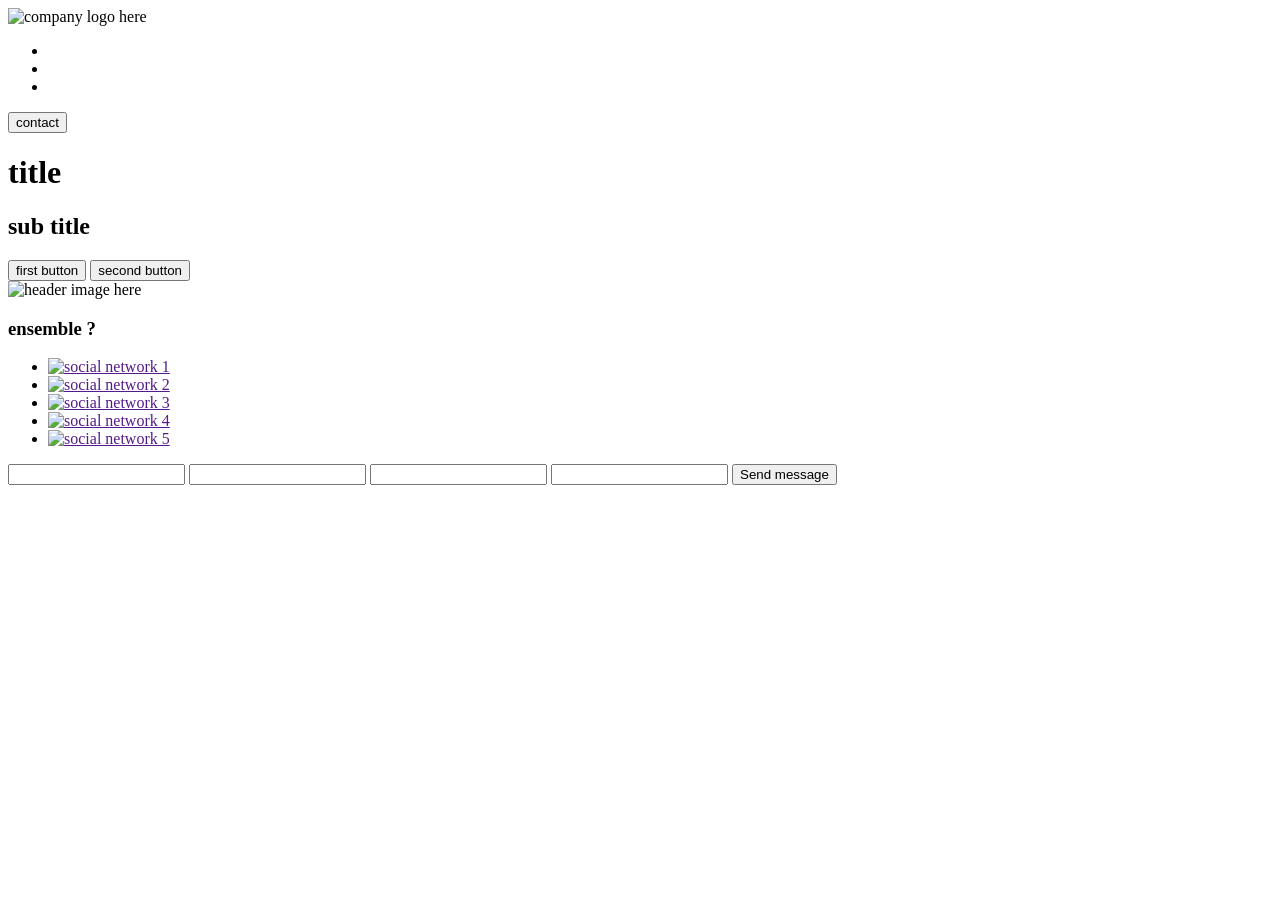
==== index.html @ 712ae0ac "404.html and raw index.html structure done" ====
<!DOCTYPE html>
<html lang="en">
<head>
    <meta charset="UTF-8">
    <meta name="viewport" content="width=device-width, initial-scale=1.0">
    <title> landing page </title>
    <link rel="shortcut icon" href="favicon.ico" type="image/x-icon">
    <link rel="stylesheet" href="resources/css/styles.css">
</head>
<body>  

    <header>
        <div>
            <div>
                <img src="" alt="company logo here">
                <nav>
                    <ul>
                        <li> <a href="">  </a> </li>
                        <li> <a href="">  </a> </li>
                        <li> <a href="">  </a> </li>
                    </ul>
                    <button> contact </button>
                </nav>
            </div>
            <div>
                <div>
                    <h1> title </h1>
                    <h2> sub title </h2>
                    <div>
                        <button> first button </button>
                        <button> second button </button>
                    </div>
                    <img src="" alt=" header image here ">
                </div>
            </div>
        </div>
    </header>


    <main>
        <section id="promess">

        </section>
        

        <section id="promess">

        </section>
        

        <section id="services">

        </section>
        

        <section id="accomplishments">

        </section>
        

        <section id="testimonies">

        </section>
        
    </main>


    <footer>
        <div>
            <div>
                <h3> ensemble ? </h3>
                <p>  </p>
                <nav>
                    <ul>
                        <li> <a href=""> <img src="" alt="social network 1"> </a> </li>
                        <li> <a href=""> <img src="" alt="social network 2"> </a> </li>
                        <li> <a href=""> <img src="" alt="social network 3"> </a> </li>
                        <li> <a href=""> <img src="" alt="social network 4"> </a> </li>
                        <li> <a href=""> <img src="" alt="social network 5"> </a> </li>
                    </ul>
                </nav>
            </div>
            <div>
                <input type="text"  name="name"     id="inputText-name">
                <input type="tel"   name="phone"    id="inputTel-phone">
                <input type="email" name="mail"     id="inputeMail-email">
                <input type="text"  name="message"  id="inputText-message">
                <button type="submit"> Send message</button>
            </div>
        </div>
    </footer>

</body>
</html>
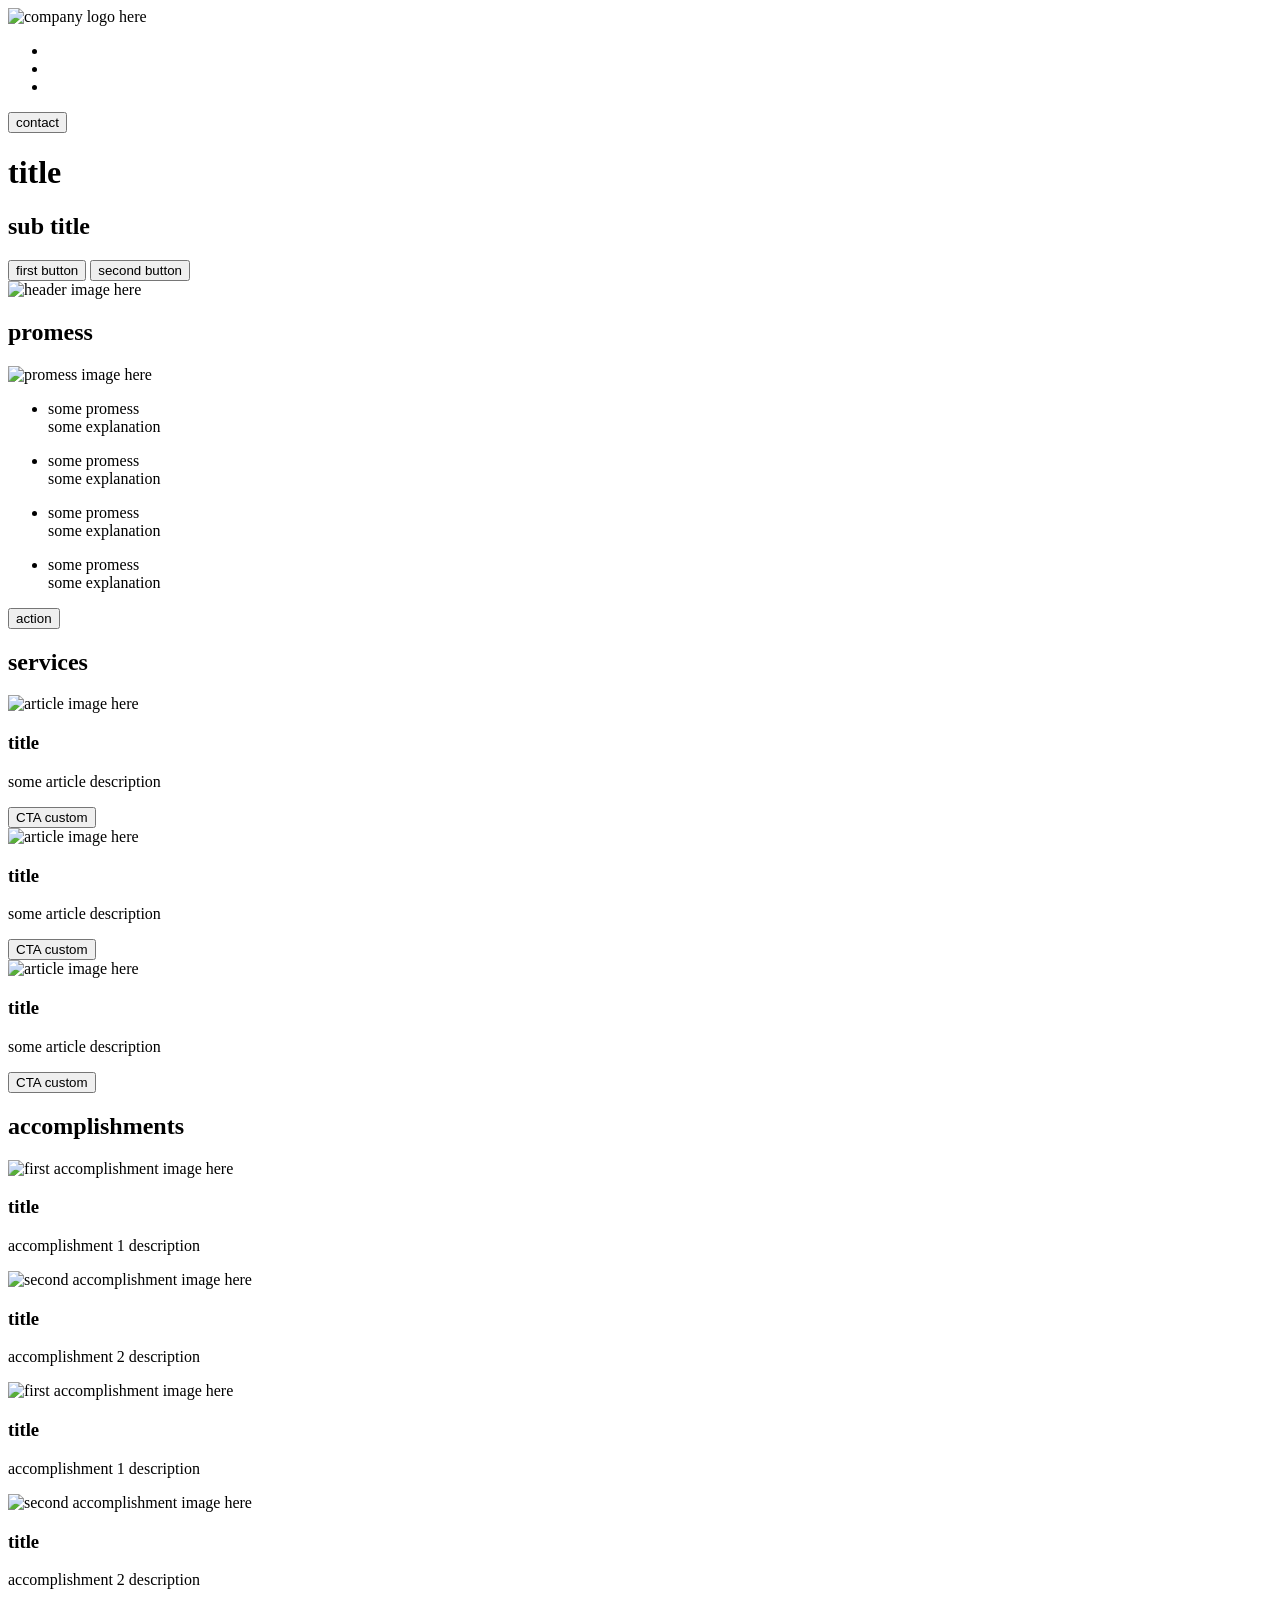
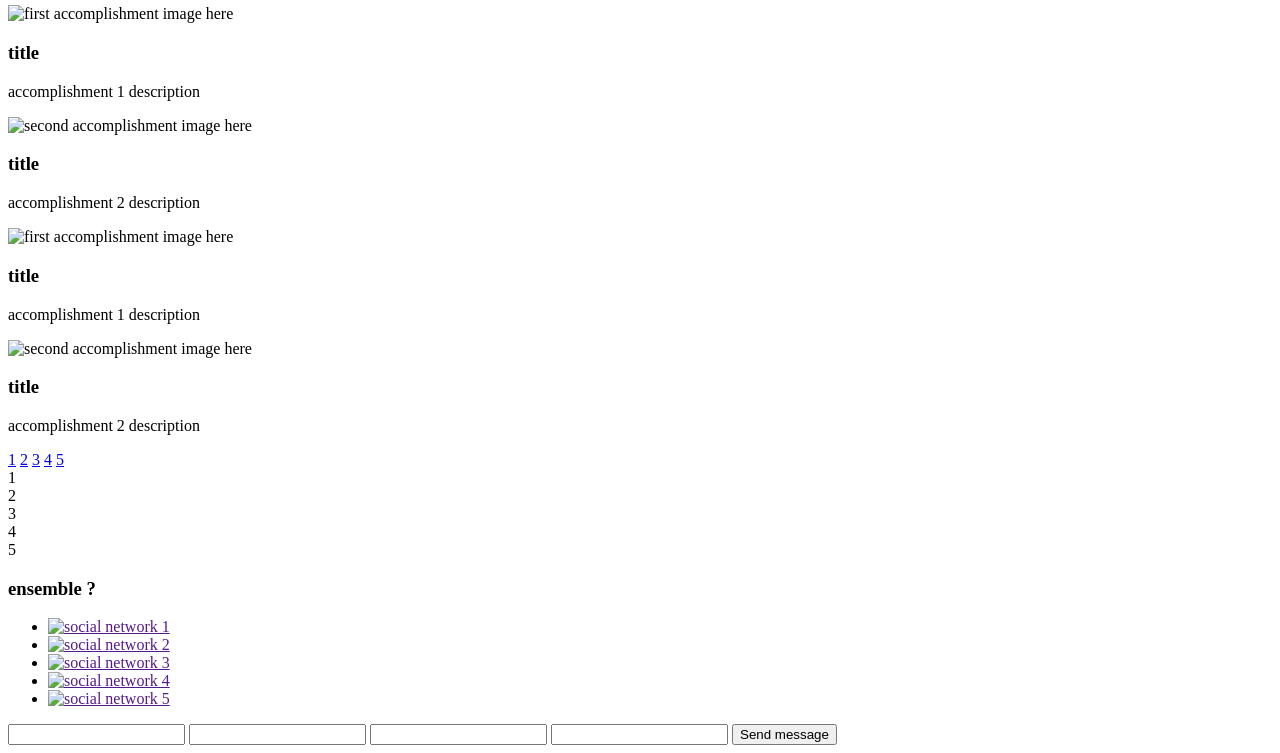
==== commit a202978a: "index.html structure finished - slider code to modify" ====
--- a/index.html
+++ b/index.html
@@ -44,21 +44,146 @@
         
 
         <section id="promess">
-
+            <div>
+                <h2> promess </h2>
+                <p>   </p>
+            </div>
+            <div>
+                <img src="" alt="promess image here">
+                <div>
+                    <ul>
+                        <li> <p> some promess <br> some explanation </p></li>
+                        <li> <p> some promess <br> some explanation </p></li>
+                        <li> <p> some promess <br> some explanation </p></li>
+                        <li> <p> some promess <br> some explanation </p></li>
+                    </ul>
+                    <button type="submit"> action  </button>
+                </div>
+            </div>
         </section>
         
 
         <section id="services">
-
+            <h2> services </h2>
+            <div>
+                <article>
+                    <img src="" alt="article image here">
+                    <h3> title </h3>
+                    <p> some article description </p>
+                    <button> CTA custom </button>
+                </article>
+
+                <article>
+                    <img src="" alt="article image here">
+                    <h3> title </h3>
+                    <p> some article description </p>
+                    <button> CTA custom </button>
+                </article>
+
+                <article>
+                    <img src="" alt="article image here">
+                    <h3> title </h3>
+                    <p> some article description </p>
+                    <button> CTA custom </button>
+                </article>
+            </div>
         </section>
         
 
         <section id="accomplishments">
-
+            <h2> accomplishments </h2>
+            <div>
+                <div class="accomplishmentOdd">
+                    <img src="" alt="first accomplishment image here">
+                    <div>
+                        <h3> title </h3>
+                        <p> accomplishment 1 description  </p>
+                    </div>
+                </div>
+                <div class="accomplishmentEven">
+                    <img src="" alt="second accomplishment image here">
+                    <div>
+                        <h3> title </h3>
+                        <p> accomplishment 2 description  </p>
+                    </div>
+                </div>
+
+                                <div class="accomplishmentOdd">
+                    <img src="" alt="first accomplishment image here">
+                    <div>
+                        <h3> title </h3>
+                        <p> accomplishment 1 description  </p>
+                    </div>
+                </div>
+                <div class="accomplishmentEven">
+                    <img src="" alt="second accomplishment image here">
+                    <div>
+                        <h3> title </h3>
+                        <p> accomplishment 2 description  </p>
+                    </div>
+                </div>
+
+                                <div class="accomplishmentOdd">
+                    <img src="" alt="first accomplishment image here">
+                    <div>
+                        <h3> title </h3>
+                        <p> accomplishment 1 description  </p>
+                    </div>
+                </div>
+                <div class="accomplishmentEven">
+                    <img src="" alt="second accomplishment image here">
+                    <div>
+                        <h3> title </h3>
+                        <p> accomplishment 2 description  </p>
+                    </div>
+                </div>
+
+                                <div class="accomplishmentOdd">
+                    <img src="" alt="first accomplishment image here">
+                    <div>
+                        <h3> title </h3>
+                        <p> accomplishment 1 description  </p>
+                    </div>
+                </div>
+                <div class="accomplishmentEven">
+                    <img src="" alt="second accomplishment image here">
+                    <div>
+                        <h3> title </h3>
+                        <p> accomplishment 2 description  </p>
+                    </div>
+                </div>
+            </div>
         </section>
         
 
         <section id="testimonies">
+
+            <div class="slider">
+
+                <a href="#slide-1">1</a>
+                <a href="#slide-2">2</a>
+                <a href="#slide-3">3</a>
+                <a href="#slide-4">4</a>
+                <a href="#slide-5">5</a>
+
+                <div class="slides">
+                    <div id="slide-1">
+                        1
+                    </div>
+                    <div id="slide-2">
+                        2
+                    </div>
+                    <div id="slide-3">
+                        3
+                    </div>
+                    <div id="slide-4">
+                        4
+                    </div>
+                    <div id="slide-5">
+                        5
+                    </div>
+                </div>
+            </div>
 
         </section>
         
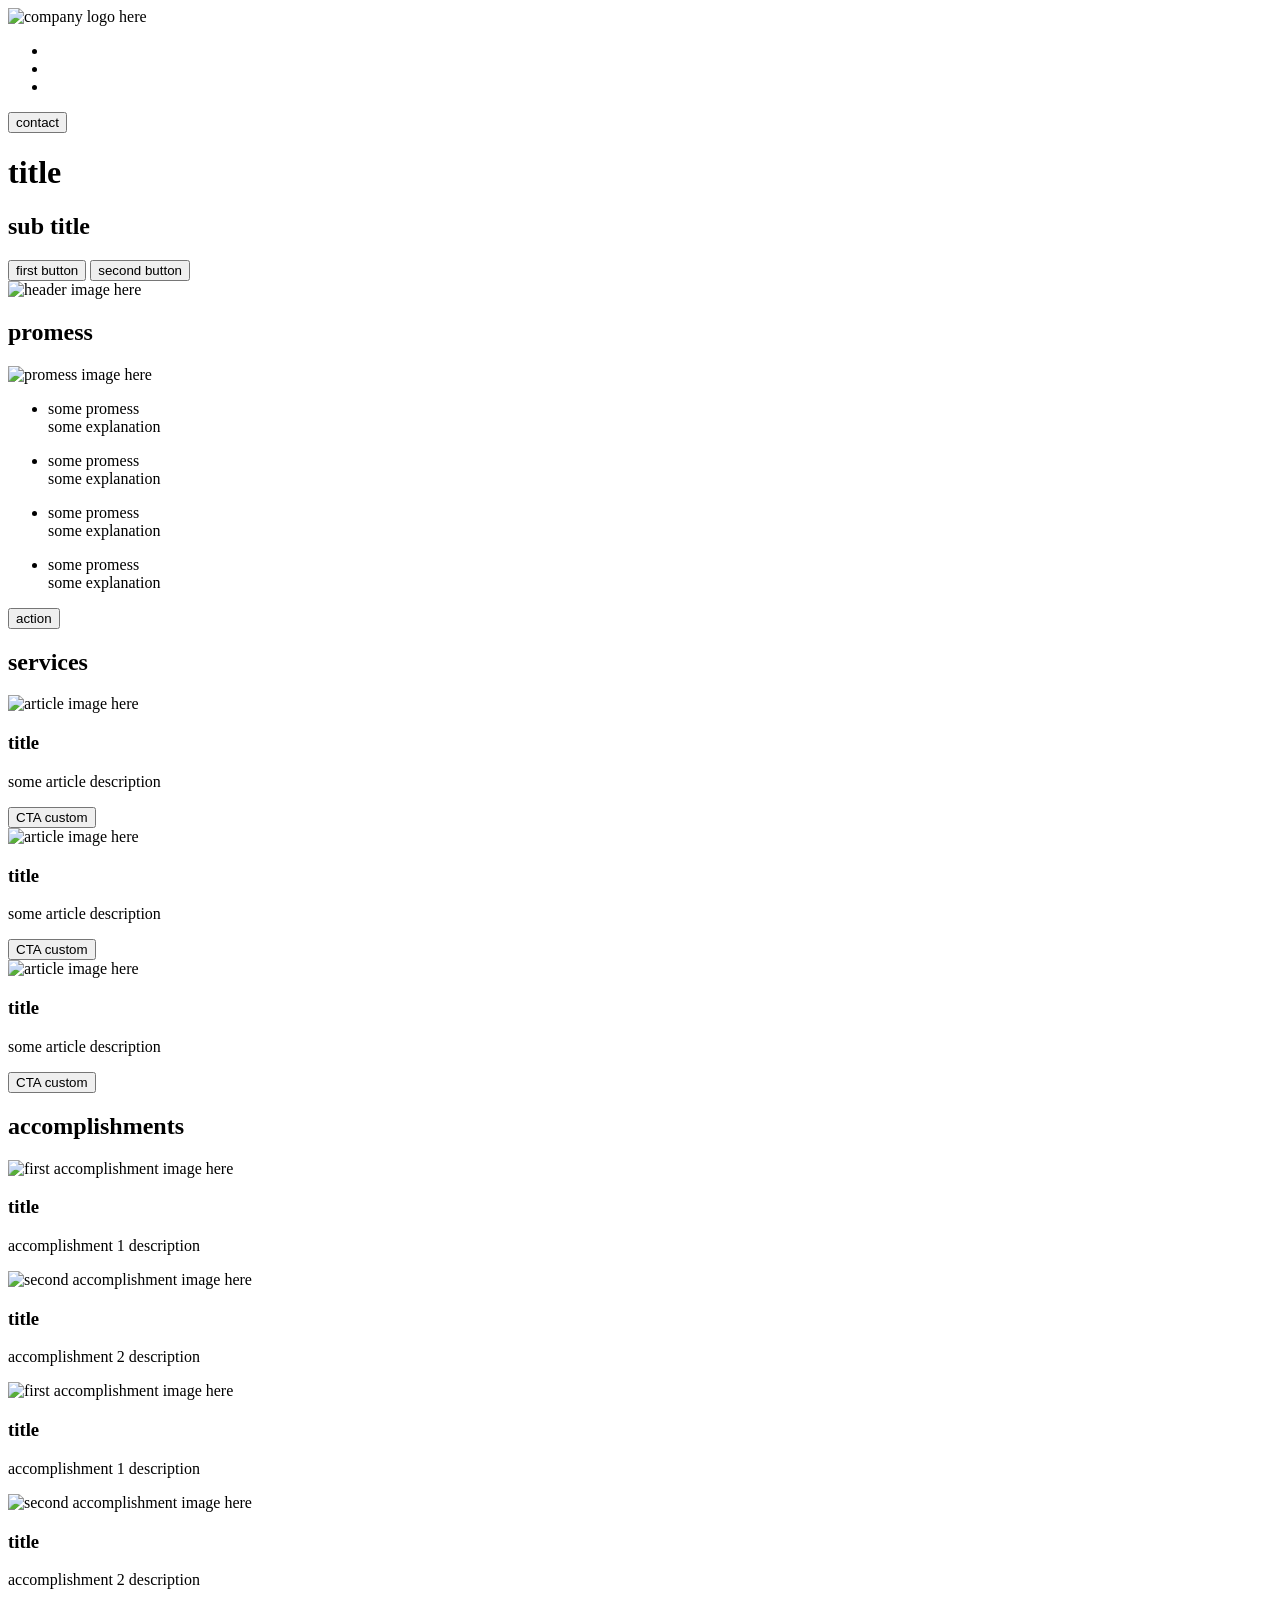
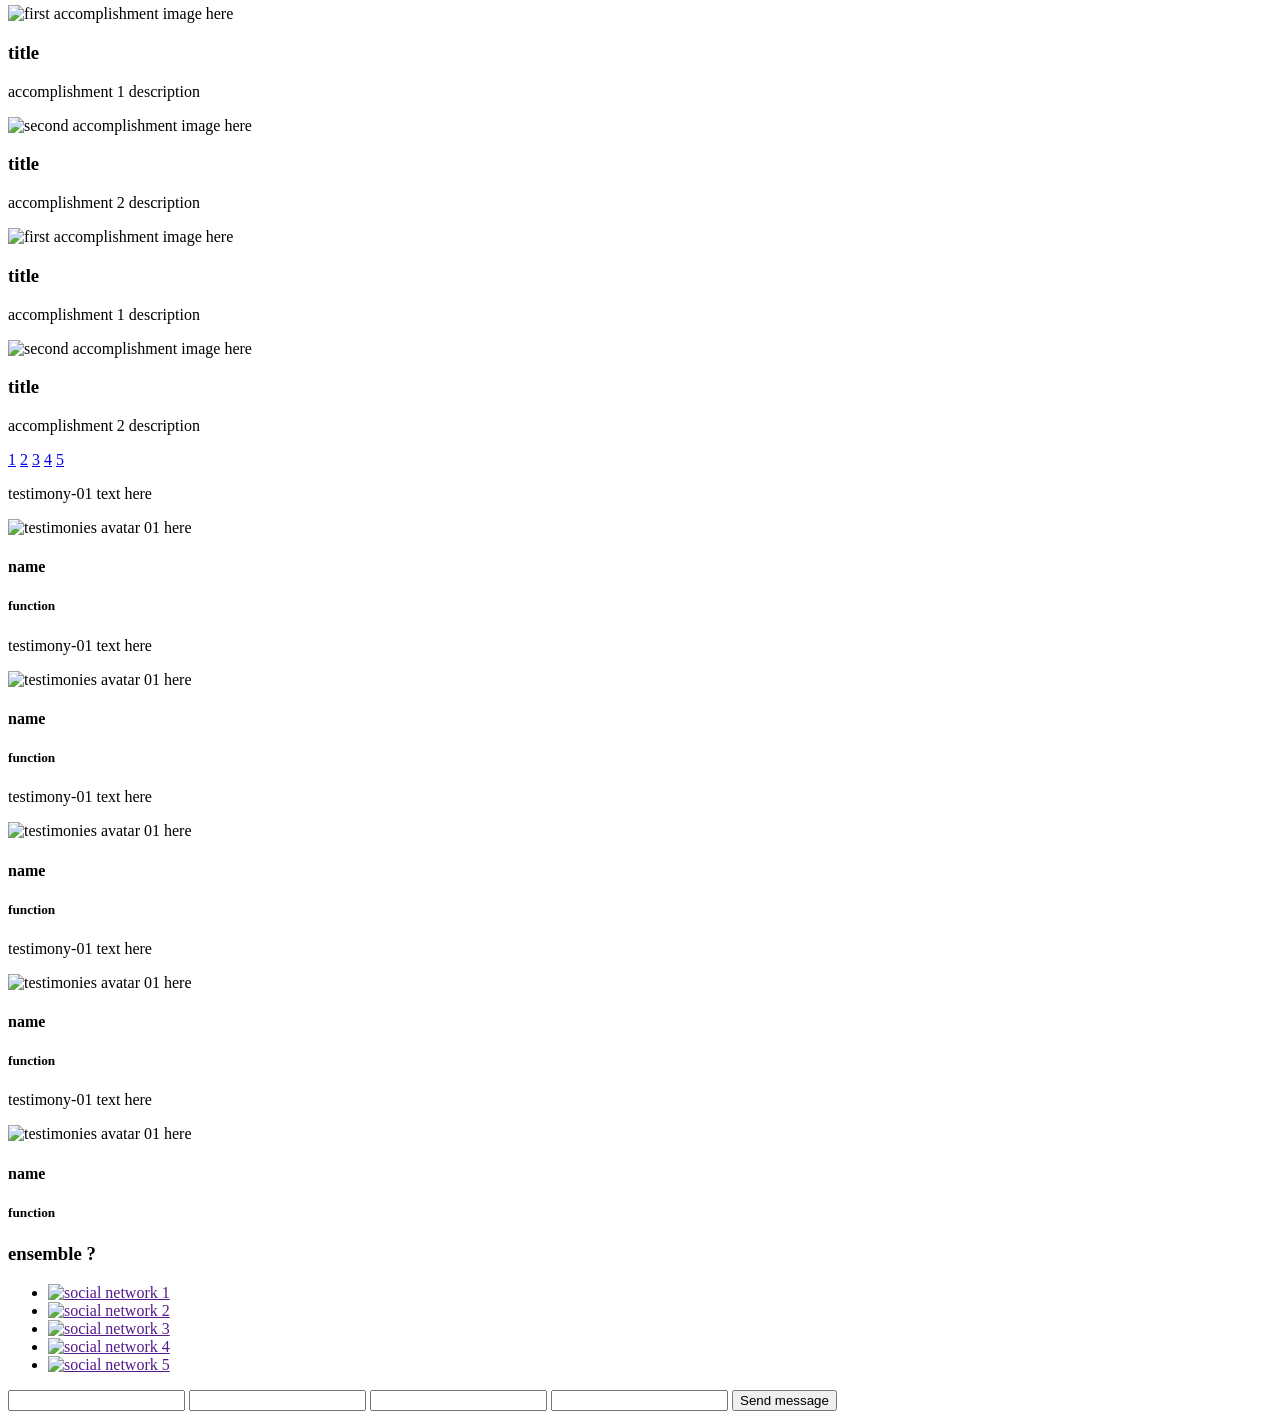
==== commit c0d94757: "landing page structure finished >>==>>  css file to be started" ====
--- a/index.html
+++ b/index.html
@@ -167,20 +167,65 @@
                 <a href="#slide-5">5</a>
 
                 <div class="slides">
-                    <div id="slide-1">
-                        1
-                    </div>
-                    <div id="slide-2">
-                        2
-                    </div>
-                    <div id="slide-3">
-                        3
-                    </div>
-                    <div id="slide-4">
-                        4
-                    </div>
-                    <div id="slide-5">
-                        5
+                    <div id="testimony-01">
+                        <article>
+                            <p>  testimony-01 text here </p>
+                            <div>
+                                <img src="" alt="testimonies avatar 01 here">
+                                <div>
+                                    <h4> name </h4>
+                                    <h5> function </h5>
+                                </div>
+                            </div>
+                        </article>
+                    </div>
+                    <div id="testimony-02">
+                        <article>
+                            <p>  testimony-01 text here </p>
+                            <div>
+                                <img src="" alt="testimonies avatar 01 here">
+                                <div>
+                                    <h4> name </h4>
+                                    <h5> function </h5>
+                                </div>
+                            </div>
+                        </article>
+                    </div>
+                    <div id="testimony-03">
+                        <article>
+                            <p>  testimony-01 text here </p>
+                            <div>
+                                <img src="" alt="testimonies avatar 01 here">
+                                <div>
+                                    <h4> name </h4>
+                                    <h5> function </h5>
+                                </div>
+                            </div>
+                        </article>
+                    </div>
+                    <div id="testimony-04">
+                        <article>
+                            <p>  testimony-01 text here </p>
+                            <div>
+                                <img src="" alt="testimonies avatar 01 here">
+                                <div>
+                                    <h4> name </h4>
+                                    <h5> function </h5>
+                                </div>
+                            </div>
+                        </article>
+                    </div>
+                    <div id="testimony-05">
+                        <article>
+                            <p>  testimony-01 text here </p>
+                            <div>
+                                <img src="" alt="testimonies avatar 01 here">
+                                <div>
+                                    <h4> name </h4>
+                                    <h5> function </h5>
+                                </div>
+                            </div>
+                        </article>
                     </div>
                 </div>
             </div>
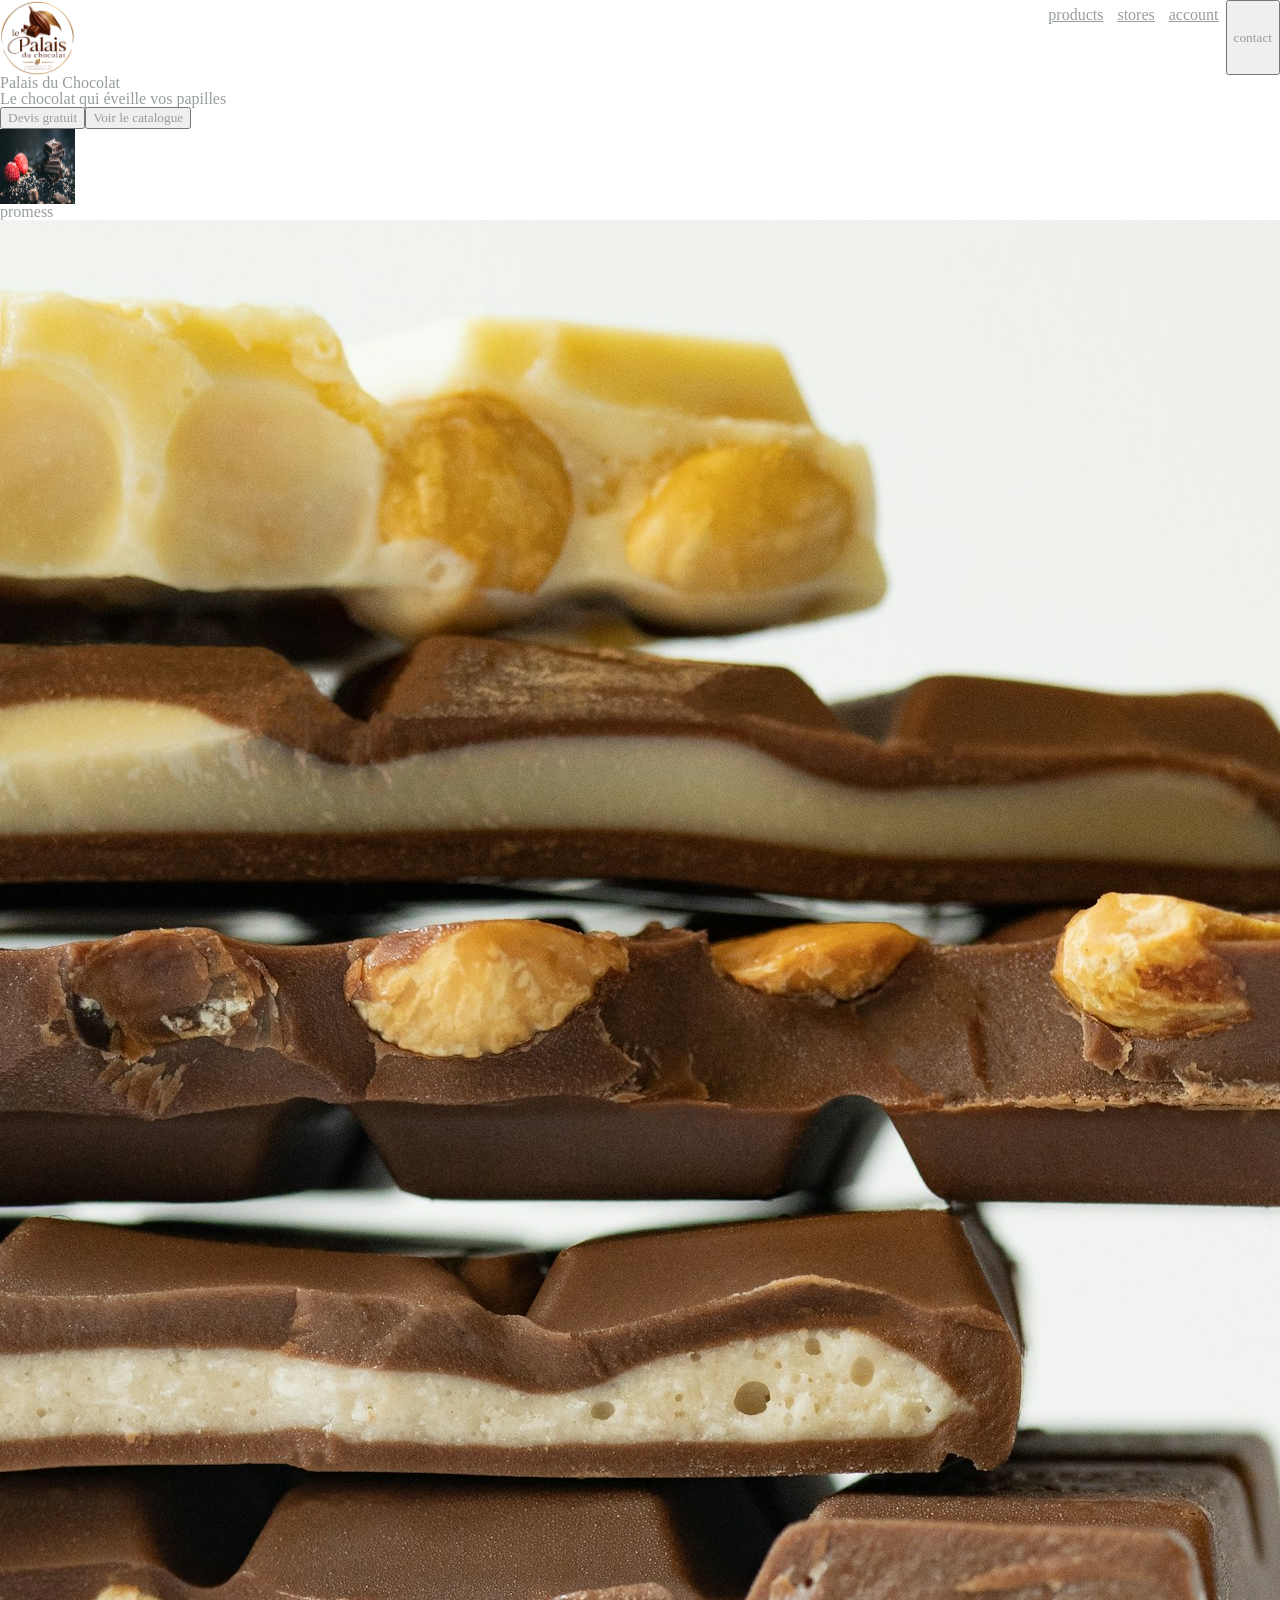
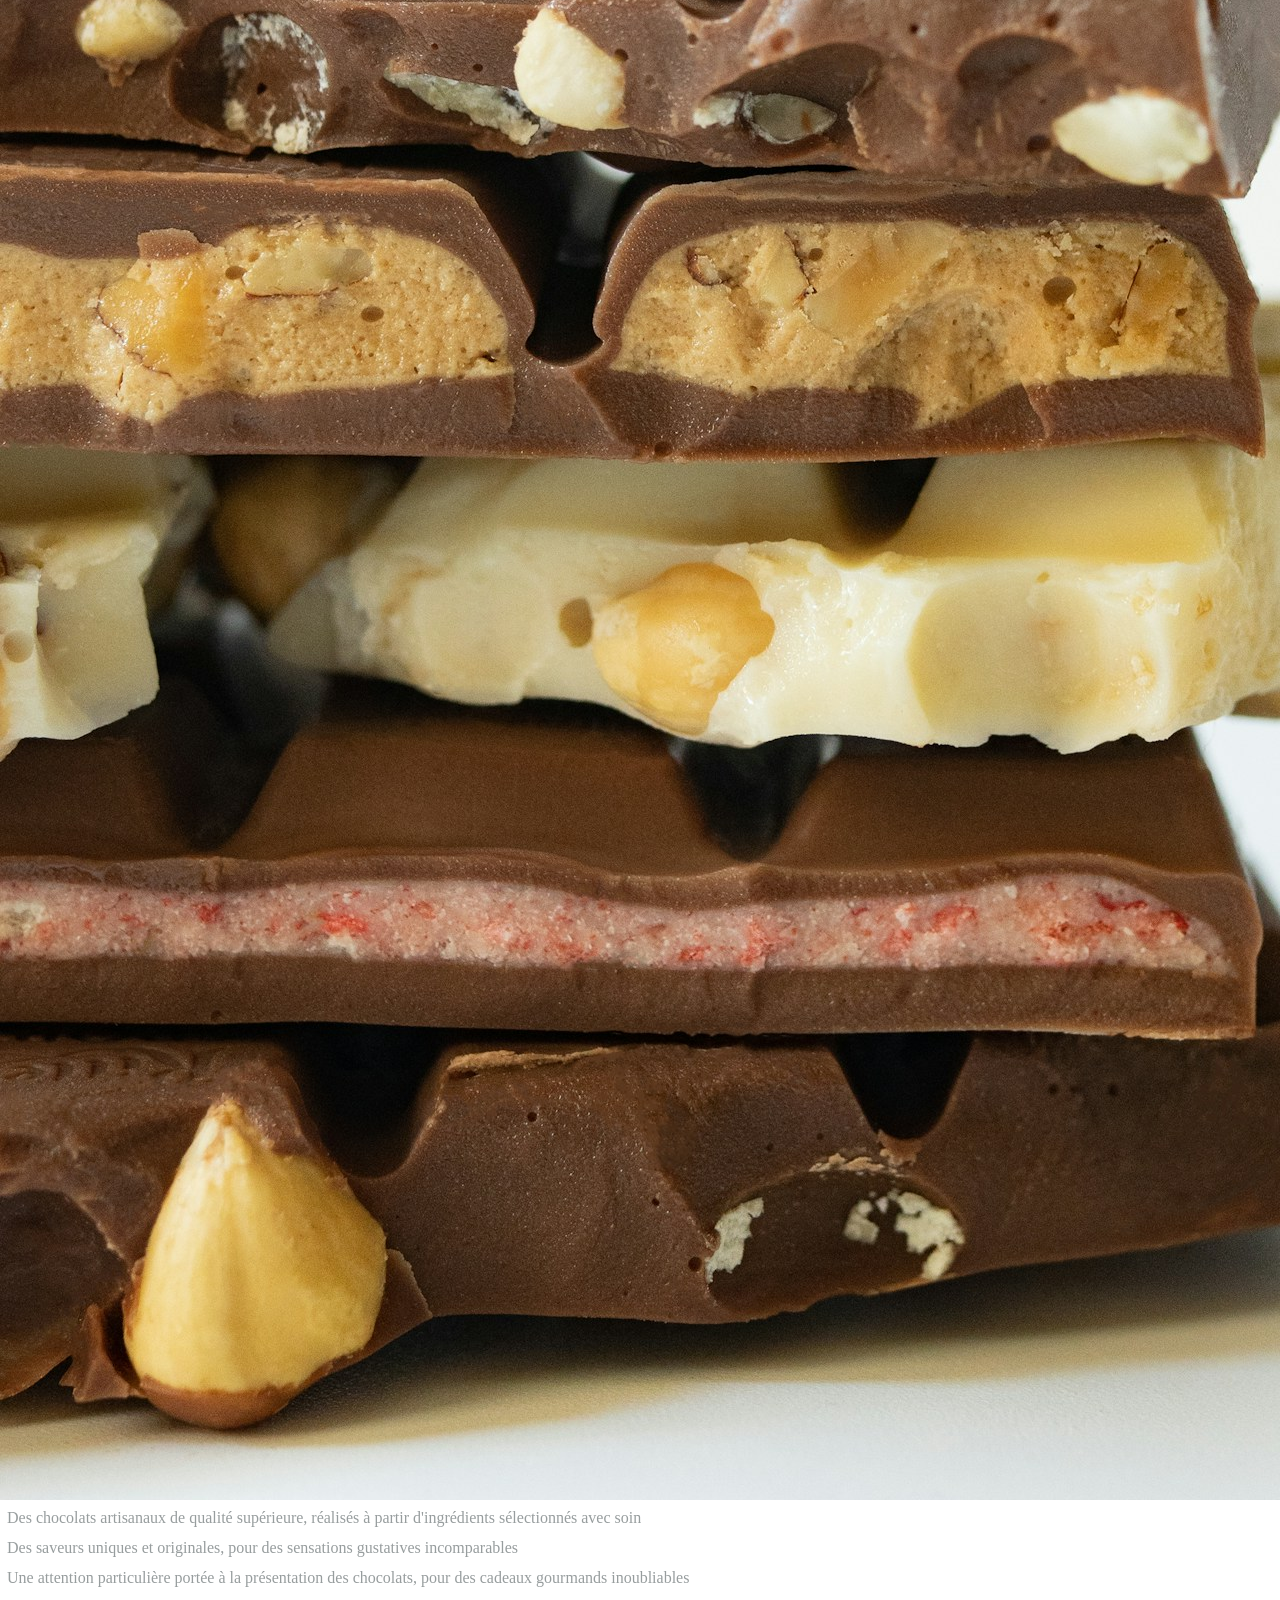
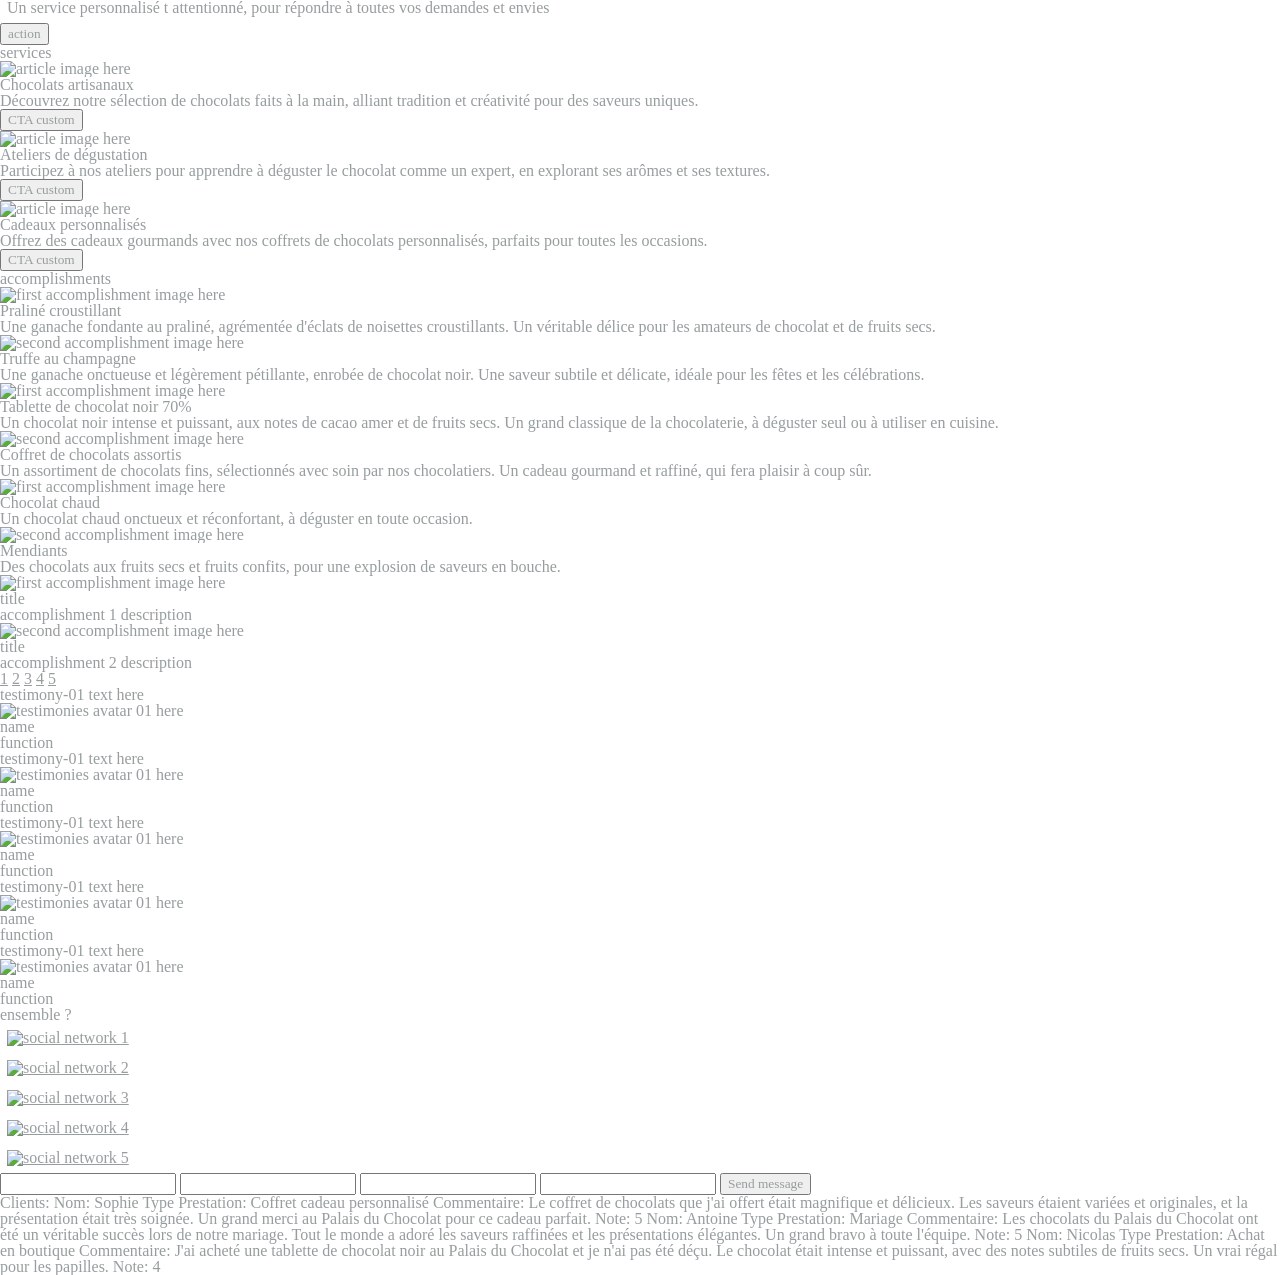
==== commit ccda4387: "text from file" ====
--- a/index.html
+++ b/index.html
@@ -1,41 +1,43 @@
 <!DOCTYPE html>
 <html lang="en">
+
 <head>
     <meta charset="UTF-8">
     <meta name="viewport" content="width=device-width, initial-scale=1.0">
     <title> landing page </title>
-    <link rel="shortcut icon" href="favicon.ico" type="image/x-icon">
+    <link rel="shortcut icon" href="resources/pictures/logo.png" type="image/x-icon">
+    <link rel="stylesheet" href="resources/css/reset.css">
     <link rel="stylesheet" href="resources/css/styles.css">
 </head>
 <body>  
 
     <header>
         <div>
-            <div>
-                <img src="" alt="company logo here">
+            <div id="header-high">
+                <img src="resources/pictures/logo.png" alt="company logo here">
                 <nav>
                     <ul>
-                        <li> <a href="">  </a> </li>
-                        <li> <a href="">  </a> </li>
-                        <li> <a href="">  </a> </li>
+                        <li> <a href=""> products </a> </li>
+                        <li> <a href=""> stores </a> </li>
+                        <li> <a href=""> account </a> </li>
                     </ul>
                     <button> contact </button>
                 </nav>
             </div>
-            <div>
+            <div id="header-low">
                 <div>
-                    <h1> title </h1>
-                    <h2> sub title </h2>
-                    <div>
-                        <button> first button </button>
-                        <button> second button </button>
-                    </div>
-                    <img src="" alt=" header image here ">
-                </div>
-            </div>
+                    <h1> Palais du Chocolat </h1>
+                    <h2> Le chocolat qui éveille vos papilles</h2>
+                    <div>
+                        <button> Devis gratuit </button>
+                        <button> Voir le catalogue </button>
+                    </div>
+                    <img src="resources/pictures/couverture-pexels-fotios-photos-918327.jpg" alt=" header image">
+                </div>
+            </div>  
         </div>
     </header>
-
+ 
 
     <main>
         <section id="promess">
@@ -49,92 +51,127 @@
                 <p>   </p>
             </div>
             <div>
-                <img src="" alt="promess image here">
+                <img src="resources/pictures/promesses-julia-zyablova-EwaJbJvS9io-unsplash.jpg" alt="promess image here">
                 <div>
                     <ul>
-                        <li> <p> some promess <br> some explanation </p></li>
-                        <li> <p> some promess <br> some explanation </p></li>
-                        <li> <p> some promess <br> some explanation </p></li>
-                        <li> <p> some promess <br> some explanation </p></li>
+                        <li> <p> 
+                            Des chocolats artisanaux de qualité 
+                            supérieure, réalisés à partir d'ingrédients 
+                            sélectionnés avec
+                            soin <br>  </p></li>
+
+                        <li> <p> Des saveurs uniques et originales, 
+                            pour des sensations gustatives 
+                            incomparables <br>  </p></li>
+
+                        <li> <p> Une attention particulière portée à 
+                            la présentation des chocolats, pour des 
+                            cadeaux gourmands
+                            inoubliables <br>  </p></li>
+
+                        <li> <p> Un service personnalisé 
+                            t attentionné, pour répondre à 
+                            toutes vos demandes et envies<br>  </p></li>
+
                     </ul>
                     <button type="submit"> action  </button>
                 </div>
             </div>
         </section>
         
-
         <section id="services">
             <h2> services </h2>
             <div>
                 <article>
                     <img src="" alt="article image here">
-                    <h3> title </h3>
-                    <p> some article description </p>
+                    <h3> Chocolats artisanaux </h3>
+                    <p> Découvrez notre sélection de chocolats 
+                        faits à la main, alliant tradition et 
+                        créativité pour des saveurs uniques. </p>
                     <button> CTA custom </button>
                 </article>
 
                 <article>
                     <img src="" alt="article image here">
-                    <h3> title </h3>
-                    <p> some article description </p>
+                    <h3> Ateliers de dégustation </h3>
+                    <p> Participez à nos ateliers pour apprendre 
+                        à déguster le chocolat comme un expert, 
+                        en explorant ses arômes et ses textures. </p>
                     <button> CTA custom </button>
                 </article>
 
                 <article>
                     <img src="" alt="article image here">
-                    <h3> title </h3>
-                    <p> some article description </p>
+                    <h3> Cadeaux personnalisés </h3>
+                    <p> Offrez des cadeaux gourmands avec nos 
+                        coffrets de chocolats personnalisés, 
+                        parfaits pour toutes les occasions.</p>
                     <button> CTA custom </button>
                 </article>
             </div>
         </section>
         
-
         <section id="accomplishments">
             <h2> accomplishments </h2>
             <div>
                 <div class="accomplishmentOdd">
                     <img src="" alt="first accomplishment image here">
                     <div>
-                        <h3> title </h3>
-                        <p> accomplishment 1 description  </p>
+                        <h3> Praliné croustillant </h3>
+                        <p> Une ganache fondante au praliné, 
+                            agrémentée d'éclats de noisettes 
+                            croustillants. Un véritable délice 
+                            pour les amateurs de chocolat et de 
+                            fruits secs.                          </p>
                     </div>
                 </div>
                 <div class="accomplishmentEven">
                     <img src="" alt="second accomplishment image here">
                     <div>
-                        <h3> title </h3>
-                        <p> accomplishment 2 description  </p>
+                        <h3> Truffe au champagne </h3>
+                        <p> Une ganache onctueuse et légèrement 
+                            pétillante, enrobée de chocolat noir. 
+                            Une saveur subtile et délicate, idéale 
+                            pour les fêtes et les célébrations.      </p>
                     </div>
                 </div>
 
                                 <div class="accomplishmentOdd">
                     <img src="" alt="first accomplishment image here">
                     <div>
-                        <h3> title </h3>
-                        <p> accomplishment 1 description  </p>
+                        <h3> Tablette de chocolat noir 70% </h3>
+                        <p> Un chocolat noir intense et puissant, 
+                            aux notes de cacao amer et de fruits secs. 
+                            Un grand classique de la chocolaterie, à 
+                            déguster seul ou à utiliser en cuisine.  </p>
                     </div>
                 </div>
                 <div class="accomplishmentEven">
                     <img src="" alt="second accomplishment image here">
                     <div>
-                        <h3> title </h3>
-                        <p> accomplishment 2 description  </p>
+                        <h3> Coffret de chocolats assortis </h3>
+                        <p> Un assortiment de chocolats fins, 
+                            sélectionnés avec soin par nos 
+                            chocolatiers. Un cadeau gourmand 
+                            et raffiné, qui fera plaisir à coup sûr.  </p>
                     </div>
                 </div>
 
                                 <div class="accomplishmentOdd">
                     <img src="" alt="first accomplishment image here">
                     <div>
-                        <h3> title </h3>
-                        <p> accomplishment 1 description  </p>
+                        <h3> Chocolat chaud </h3>
+                        <p> Un chocolat chaud onctueux et 
+                            réconfortant, à déguster en toute occasion.  </p>
                     </div>
                 </div>
                 <div class="accomplishmentEven">
                     <img src="" alt="second accomplishment image here">
                     <div>
-                        <h3> title </h3>
-                        <p> accomplishment 2 description  </p>
+                        <h3> Mendiants </h3>
+                        <p> Des chocolats aux fruits secs
+                             et fruits confits, pour une 
+                             explosion de saveurs en bouche. </p>
                     </div>
                 </div>
 
@@ -261,4 +298,22 @@
     </footer>
 
 </body>
-</html>+</html>
+
+
+
+
+
+Clients:
+Nom: Sophie
+Type Prestation: Coffret cadeau personnalisé
+Commentaire: Le coffret de chocolats que j'ai offert était magnifique et délicieux. Les saveurs étaient variées et originales, et la présentation était très soignée. Un grand merci au Palais du Chocolat pour ce cadeau parfait.
+Note: 5
+Nom: Antoine
+Type Prestation: Mariage
+Commentaire: Les chocolats du Palais du Chocolat ont été un véritable succès lors de notre mariage. Tout le monde a adoré les saveurs raffinées et les présentations élégantes. Un grand bravo à toute l'équipe.
+Note: 5
+Nom: Nicolas
+Type Prestation: Achat en boutique
+Commentaire: J'ai acheté une tablette de chocolat noir au Palais du Chocolat et je n'ai pas été déçu. Le chocolat était intense et puissant, avec des notes subtiles de fruits secs. Un vrai régal pour les papilles.
+Note: 4
--- a/resources/css/styles.css
+++ b/resources/css/styles.css
@@ -0,0 +1,88 @@
+* {
+  font-family: 'Montserrat';
+  color: rgb(151, 157, 158);
+}
+
+/* Couleur Principale: #D8935C
+Couleur Secondaire: #6B3E2E
+Couleur Texte: #2E2A26
+Couleur Fond: #F8F1E8
+Couleur Fond Alt: #EAD8C3 */
+
+h1, h2, h3, h4, h5, h6 {
+  font-family: 'Playfair Display';
+}
+
+header {
+  display: flex;
+  flex-direction: column;
+
+  div {
+    display: flex;
+    flex-direction: column;
+
+    div {
+      display: flex ;
+      flex-direction: row ;
+    }
+  }
+
+  #header-high {
+    display: flex ;
+    flex-direction: row ;justify-content: space-between;
+  }
+
+  #header-low {
+    display: flex ;
+    flex-direction: row ;
+    
+    div {
+      display: flex ;
+      flex-direction: column;
+
+      div {
+        display: flex ;
+        flex-direction: row;
+      }
+    }
+  }
+
+  img {
+    height: 75px;
+    width: 75px;
+  }
+
+  nav {
+    display: flex ;
+    flex-direction: row ;
+    ul {
+    display: flex;
+    flex-direction: row;
+  }
+  }
+    
+}
+
+li {
+          padding: 7px;
+        }
+
+/* header {
+  display: flex;
+  flex-direction: column;
+
+    div div {
+    display: flex;
+    flex-direction: row;
+
+
+
+    nav {
+      ul {
+        display: flex;
+        flex-direction: row;
+        
+      }
+    }
+  }
+} */
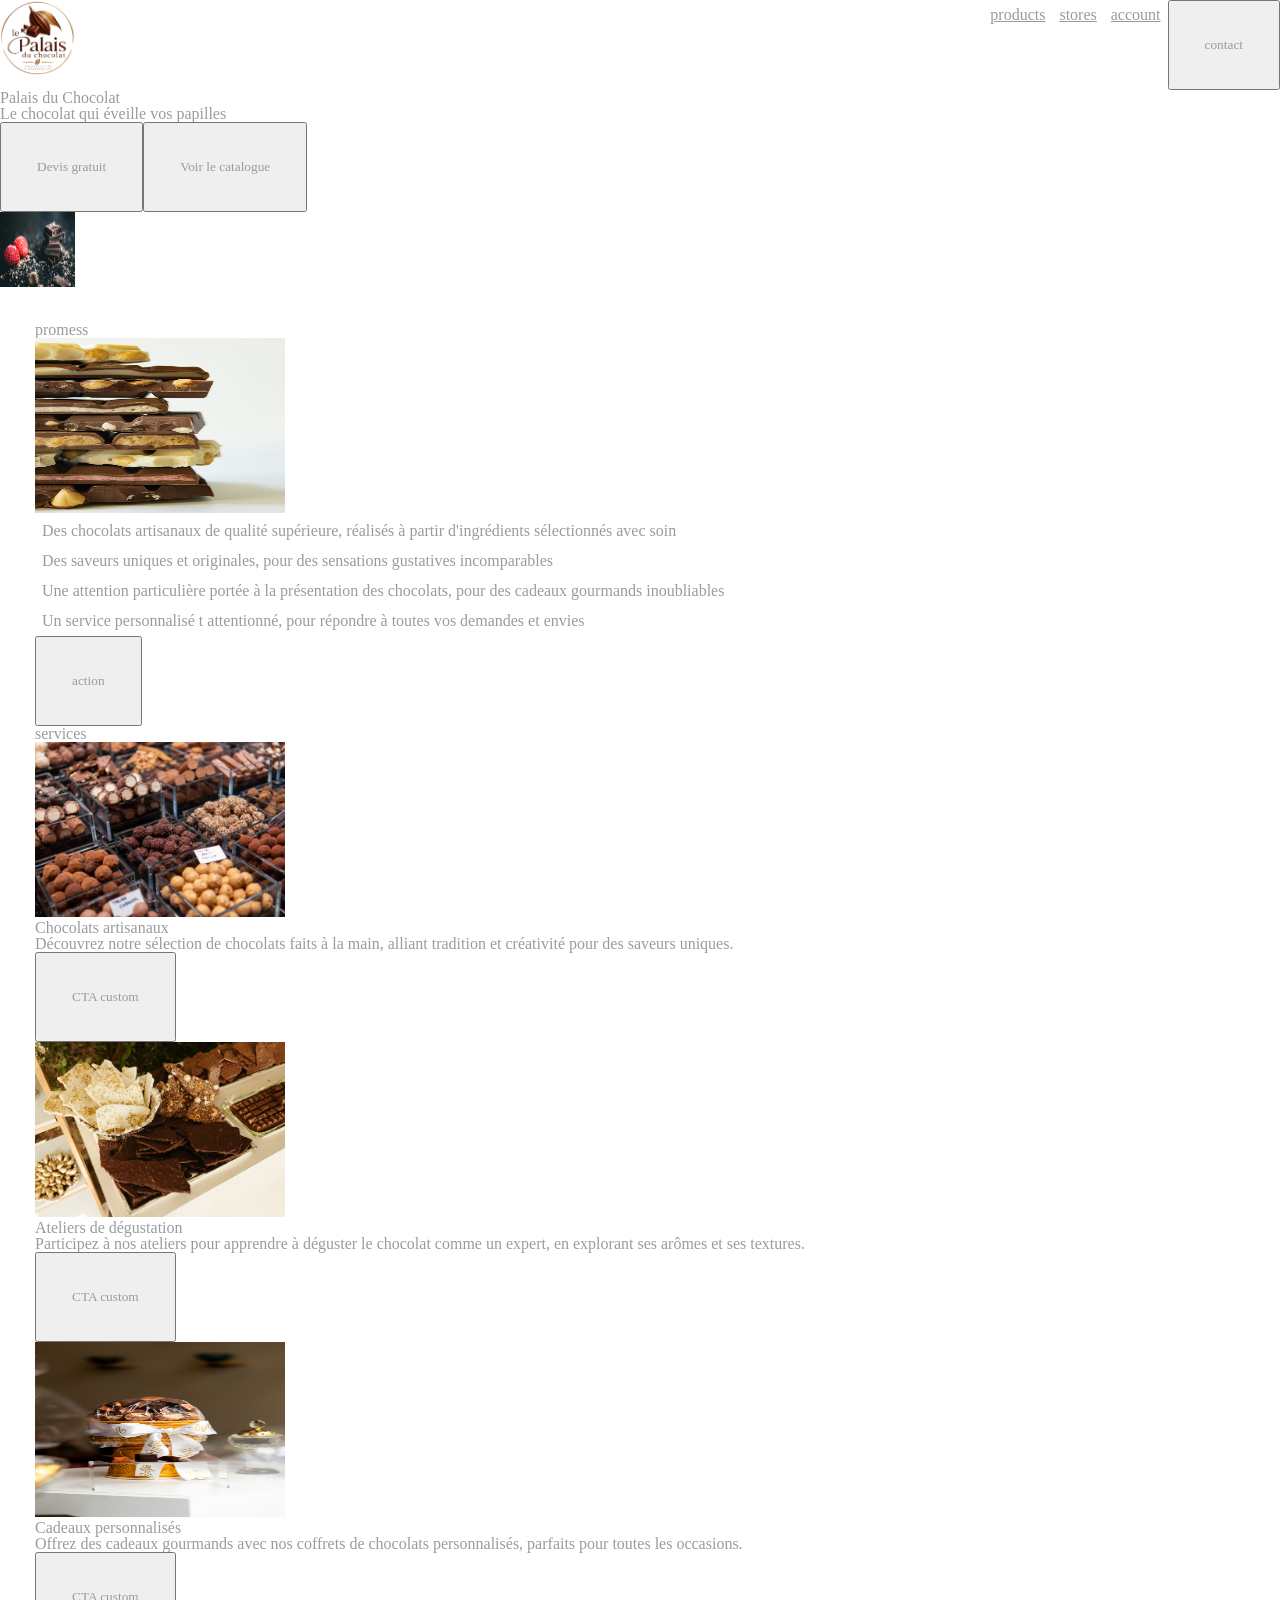
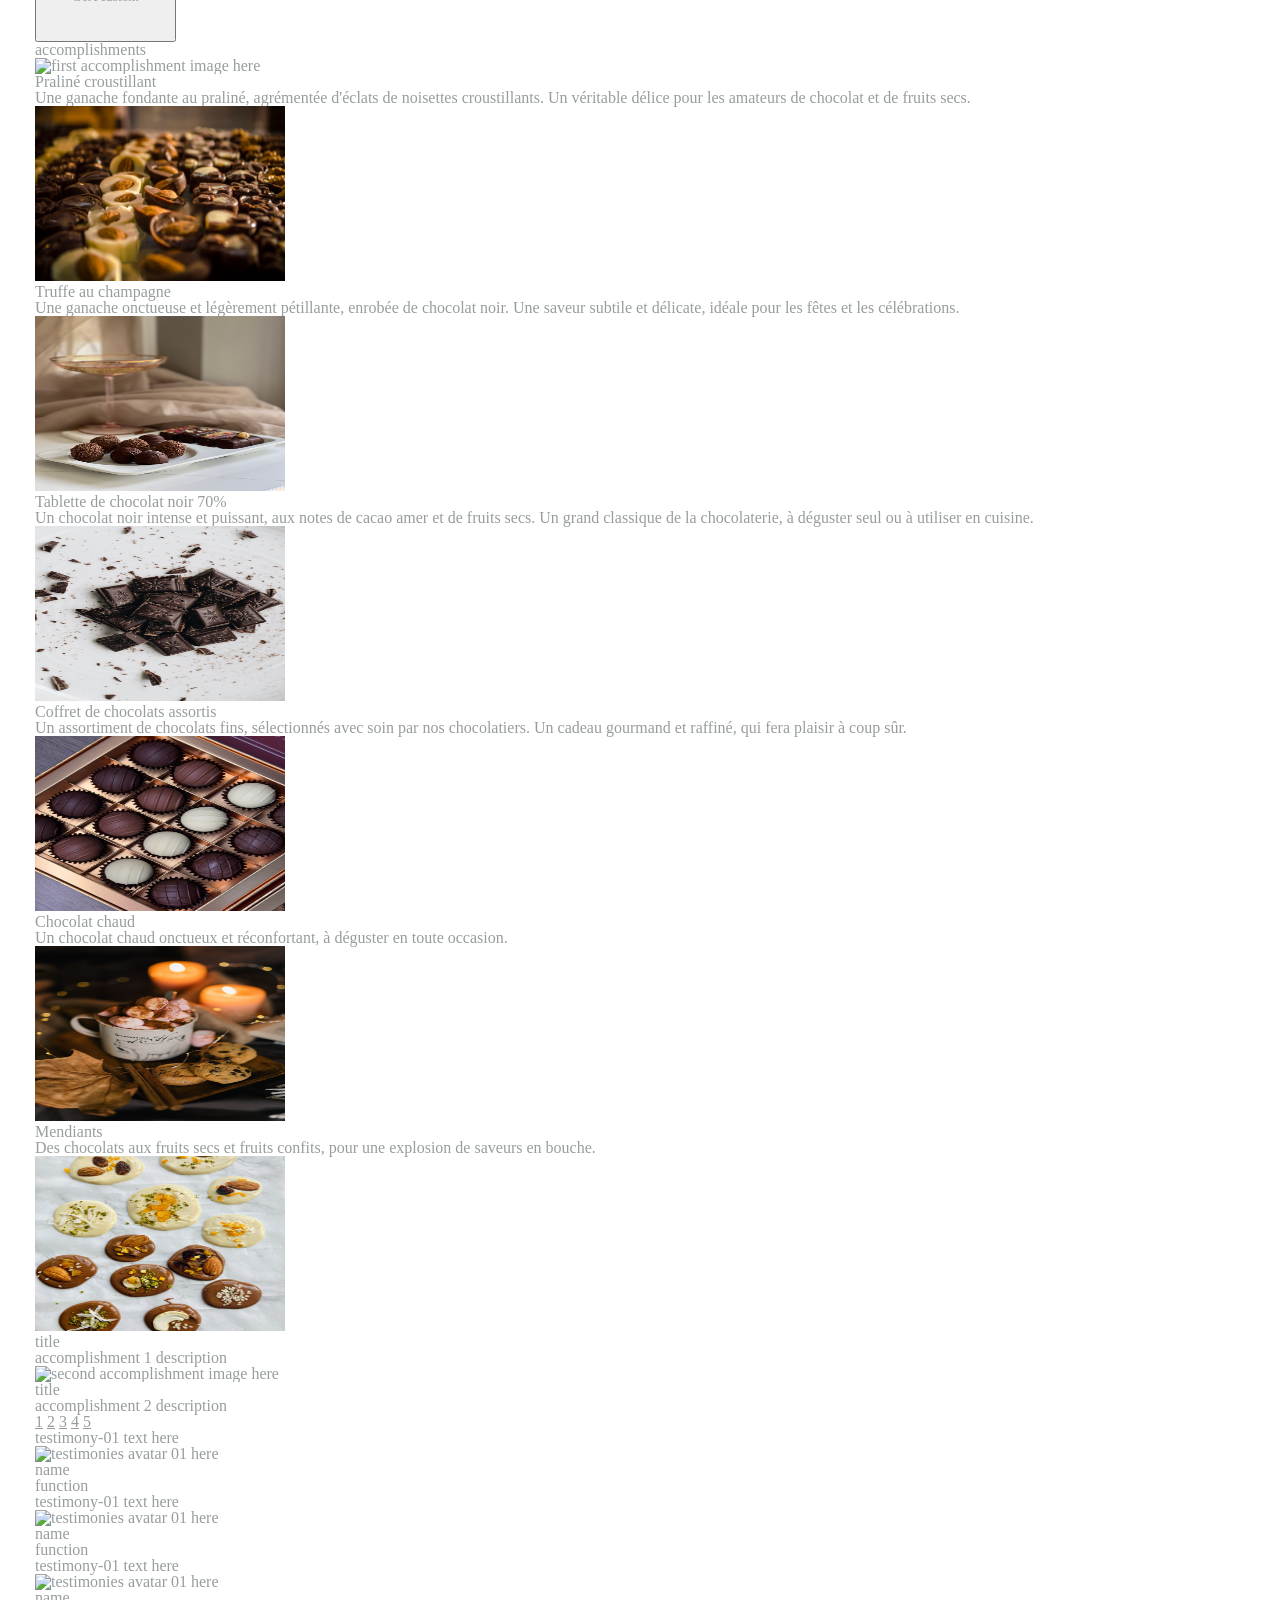
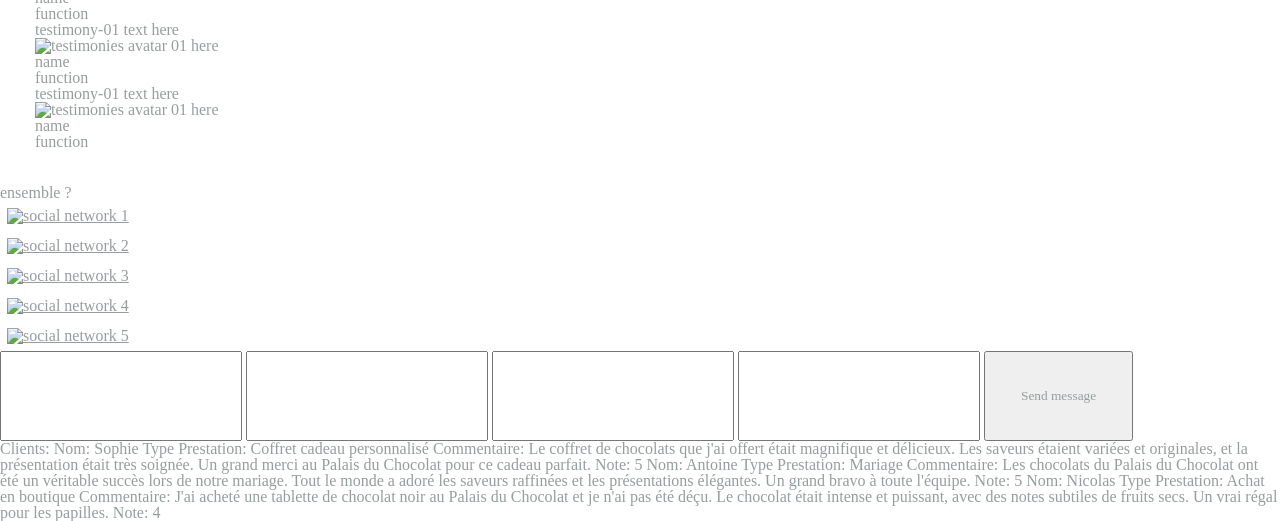
==== commit 380ff70c: "added images" ====
--- a/index.html
+++ b/index.html
@@ -40,10 +40,6 @@
  
 
     <main>
-        <section id="promess">
-
-        </section>
-        
 
         <section id="promess">
             <div>
@@ -83,7 +79,7 @@
             <h2> services </h2>
             <div>
                 <article>
-                    <img src="" alt="article image here">
+                    <img src="resources/pictures/chocolats-artisanaux-pexels-linken-van-zyl-263454378-18958634.jpg" alt="article image here">
                     <h3> Chocolats artisanaux </h3>
                     <p> Découvrez notre sélection de chocolats 
                         faits à la main, alliant tradition et 
@@ -92,7 +88,7 @@
                 </article>
 
                 <article>
-                    <img src="" alt="article image here">
+                    <img src="resources/pictures/atelier-degustation-pexels-jonathanborba-34357862.jpg" alt="article image here">
                     <h3> Ateliers de dégustation </h3>
                     <p> Participez à nos ateliers pour apprendre 
                         à déguster le chocolat comme un expert, 
@@ -101,7 +97,7 @@
                 </article>
 
                 <article>
-                    <img src="" alt="article image here">
+                    <img src="resources/pictures/cadeaux-personnalises-pexels-soufianlafnesh-36914973.jpg" alt="article image here">
                     <h3> Cadeaux personnalisés </h3>
                     <p> Offrez des cadeaux gourmands avec nos 
                         coffrets de chocolats personnalisés, 
@@ -126,7 +122,7 @@
                     </div>
                 </div>
                 <div class="accomplishmentEven">
-                    <img src="" alt="second accomplishment image here">
+                    <img src="resources/pictures/praline-croustillant-pexels-seurafrancis99-37439237.jpg" alt="second accomplishment image here">
                     <div>
                         <h3> Truffe au champagne </h3>
                         <p> Une ganache onctueuse et légèrement 
@@ -137,7 +133,7 @@
                 </div>
 
                                 <div class="accomplishmentOdd">
-                    <img src="" alt="first accomplishment image here">
+                    <img src="resources/pictures/truffe-champagne-pexels-planka-31325599.jpg" alt="first accomplishment image here">
                     <div>
                         <h3> Tablette de chocolat noir 70% </h3>
                         <p> Un chocolat noir intense et puissant, 
@@ -147,7 +143,7 @@
                     </div>
                 </div>
                 <div class="accomplishmentEven">
-                    <img src="" alt="second accomplishment image here">
+                    <img src="resources/pictures/tablette-chocolat-noir-pexels-alleksana-4113333.jpg" alt="second accomplishment image here">
                     <div>
                         <h3> Coffret de chocolats assortis </h3>
                         <p> Un assortiment de chocolats fins, 
@@ -158,7 +154,7 @@
                 </div>
 
                                 <div class="accomplishmentOdd">
-                    <img src="" alt="first accomplishment image here">
+                    <img src="resources/pictures/coffret-chocolats-assortis-pexels-anthony-rahayel-125801377-38444667.jpg" alt="first accomplishment image here">
                     <div>
                         <h3> Chocolat chaud </h3>
                         <p> Un chocolat chaud onctueux et 
@@ -166,7 +162,7 @@
                     </div>
                 </div>
                 <div class="accomplishmentEven">
-                    <img src="" alt="second accomplishment image here">
+                    <img src="resources/pictures/chocolat-chaud-pexels-leeloothefirst-5264675.jpg" alt="second accomplishment image here">
                     <div>
                         <h3> Mendiants </h3>
                         <p> Des chocolats aux fruits secs
@@ -176,7 +172,7 @@
                 </div>
 
                                 <div class="accomplishmentOdd">
-                    <img src="" alt="first accomplishment image here">
+                    <img src="resources/pictures/mendiants-pexels-pinklime-foody-169881302-11074275.jpg" alt="first accomplishment image here">
                     <div>
                         <h3> title </h3>
                         <p> accomplishment 1 description  </p>
--- a/resources/css/styles.css
+++ b/resources/css/styles.css
@@ -1,8 +1,13 @@
 * {
   font-family: 'Montserrat';
   color: rgb(151, 157, 158);
+  padding: 35px ;
 }
 
+img {
+  width: 250px ;
+  height: 175px ;
+}
 /* Couleur Principale: #D8935C
 Couleur Secondaire: #6B3E2E
 Couleur Texte: #2E2A26
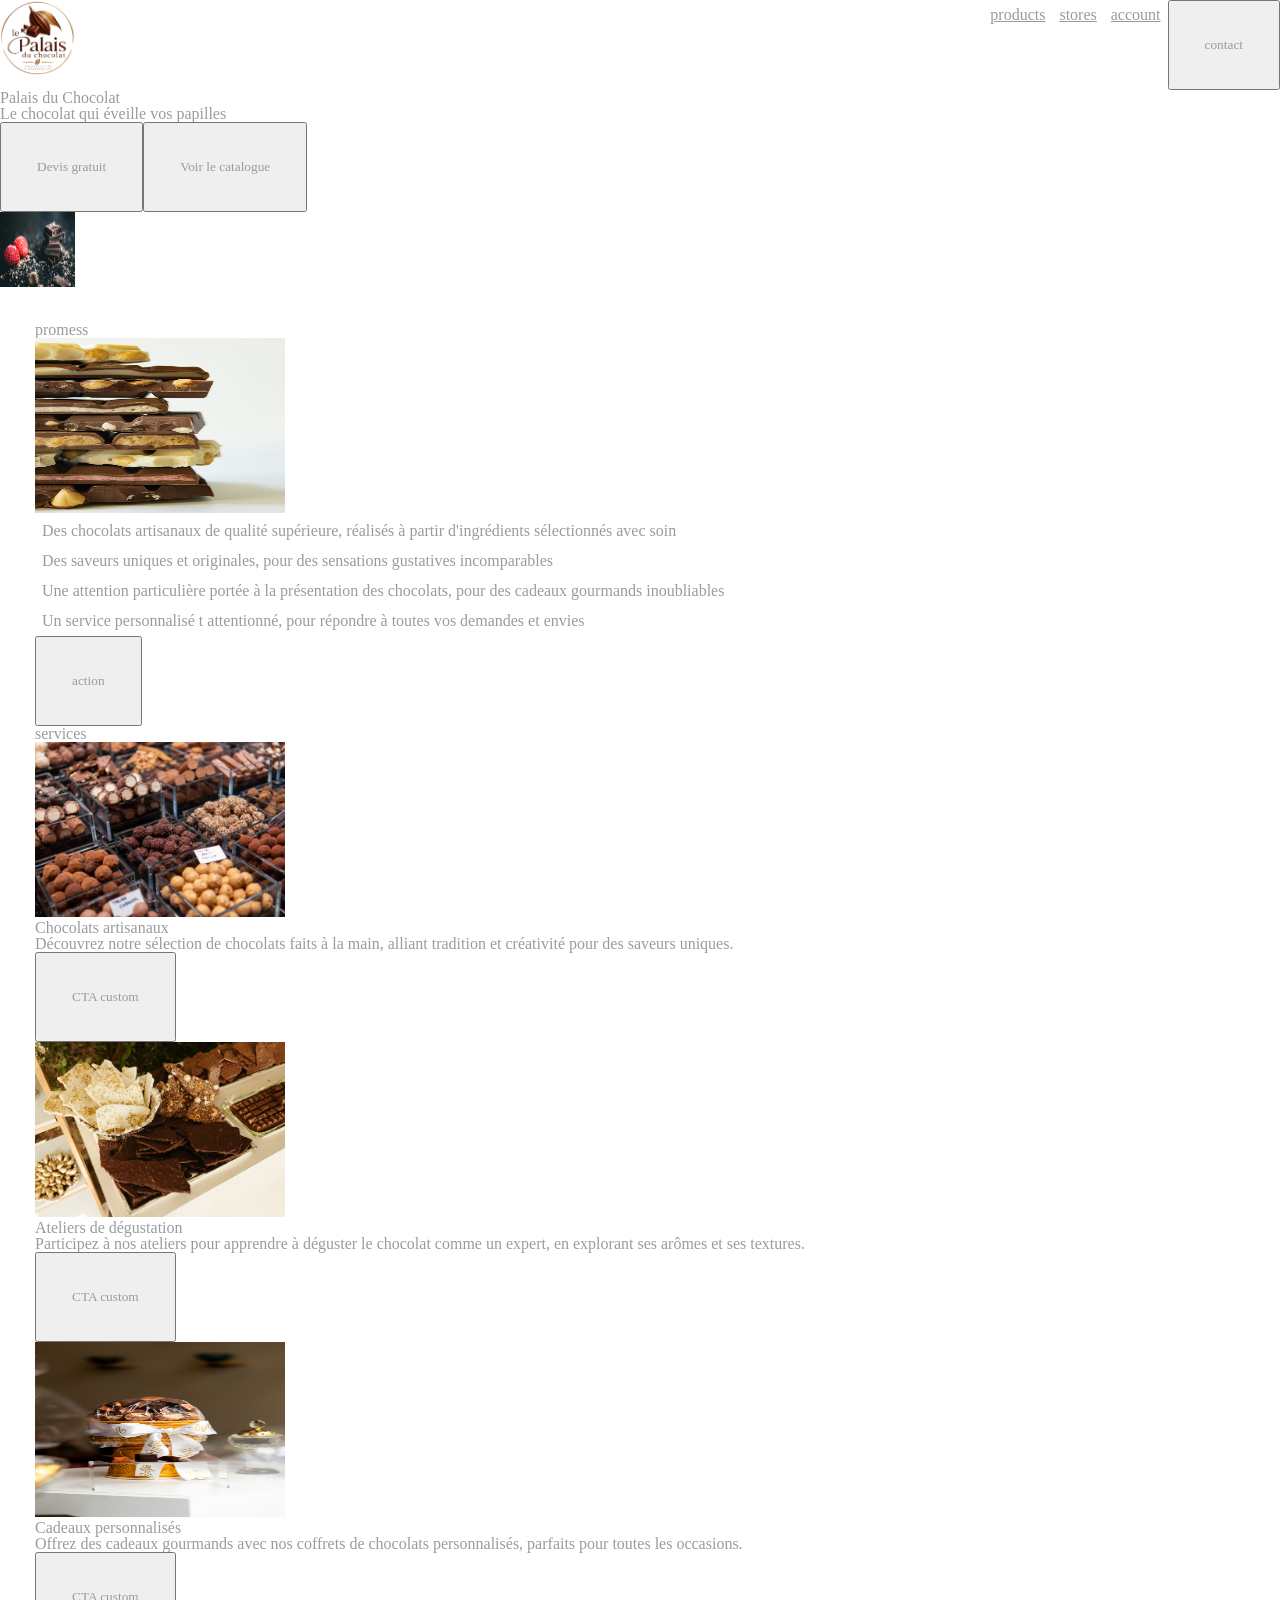
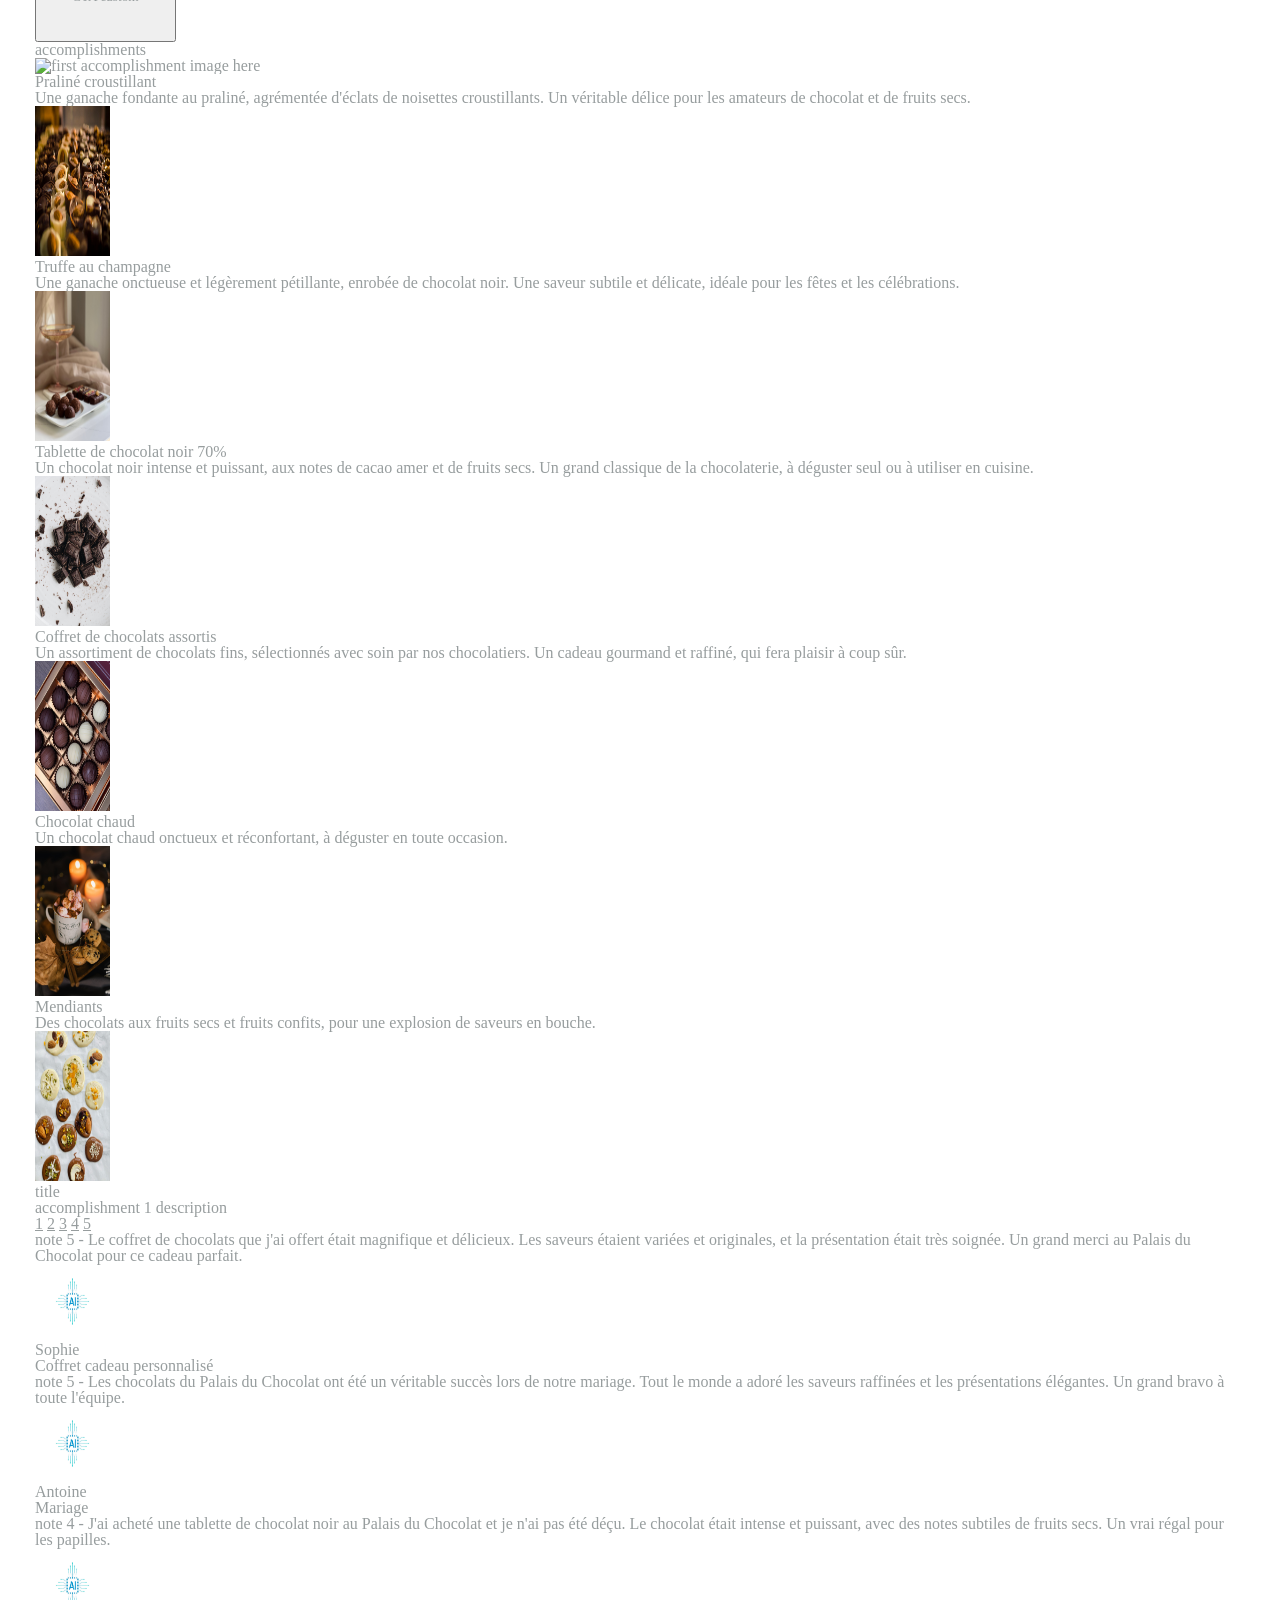
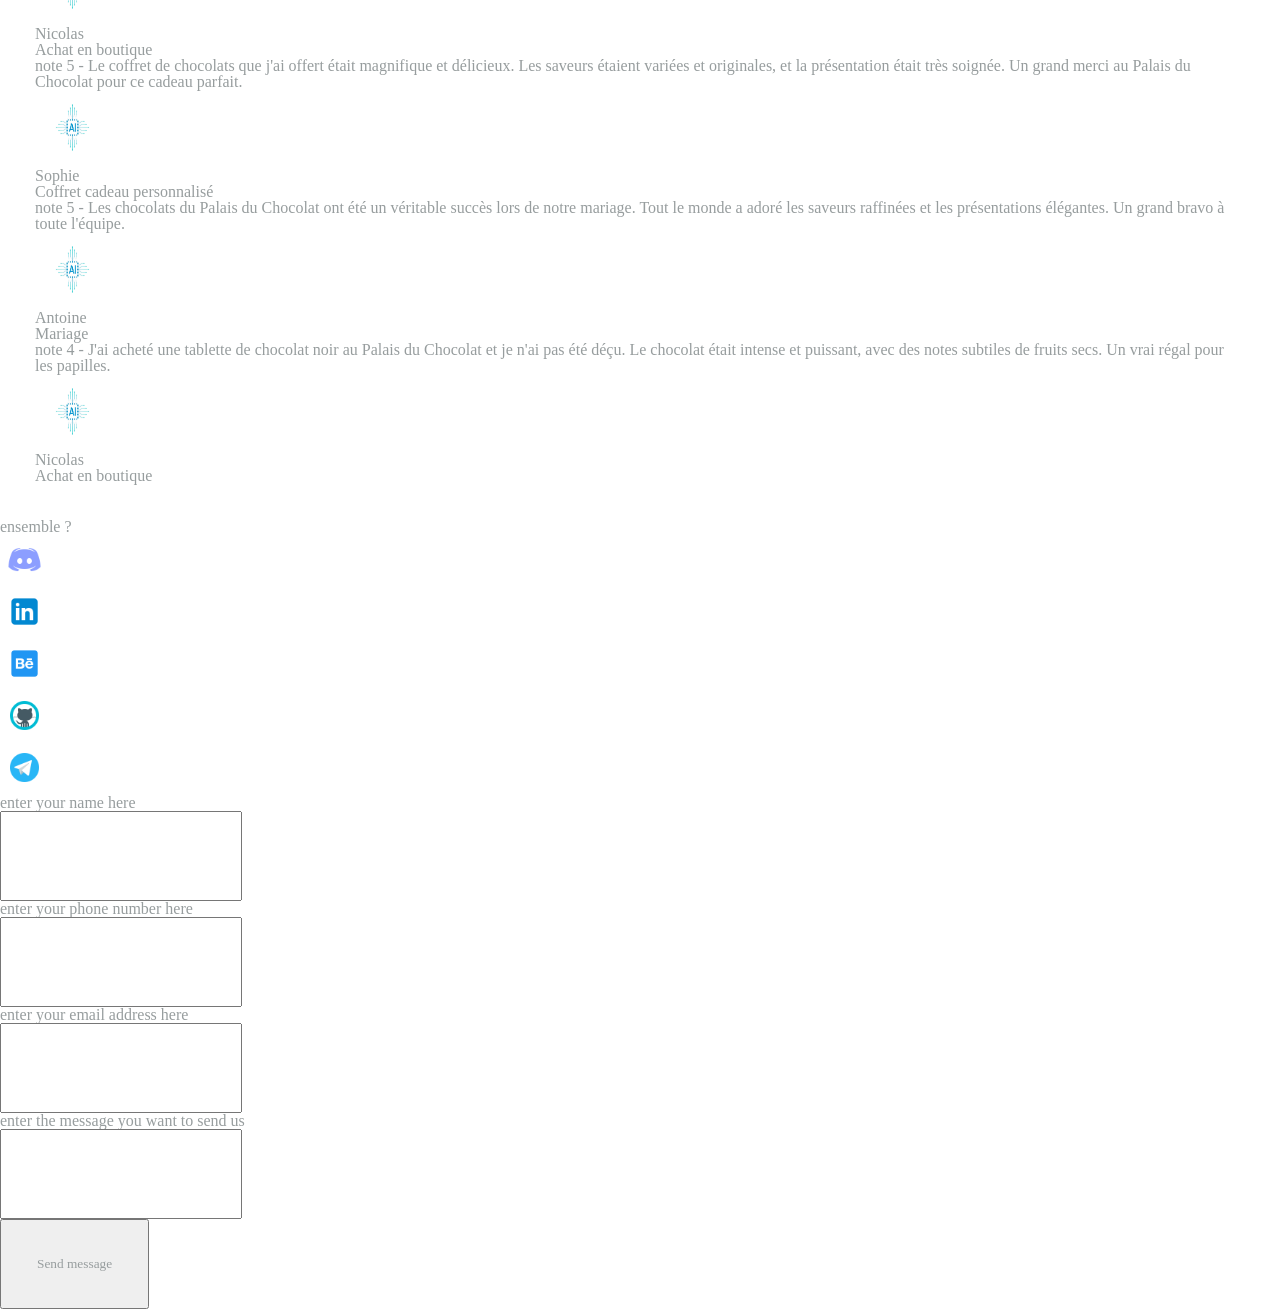
==== commit 4f91fc61: "added avatar icons images and testinomies text" ====
--- a/index.html
+++ b/index.html
@@ -79,7 +79,7 @@
             <h2> services </h2>
             <div>
                 <article>
-                    <img src="resources/pictures/chocolats-artisanaux-pexels-linken-van-zyl-263454378-18958634.jpg" alt="article image here">
+                    <img class=imgService src="resources/pictures/chocolats-artisanaux-pexels-linken-van-zyl-263454378-18958634.jpg" alt="article image here">
                     <h3> Chocolats artisanaux </h3>
                     <p> Découvrez notre sélection de chocolats 
                         faits à la main, alliant tradition et 
@@ -88,7 +88,7 @@
                 </article>
 
                 <article>
-                    <img src="resources/pictures/atelier-degustation-pexels-jonathanborba-34357862.jpg" alt="article image here">
+                    <img class=imgService src="resources/pictures/atelier-degustation-pexels-jonathanborba-34357862.jpg" alt="article image here">
                     <h3> Ateliers de dégustation </h3>
                     <p> Participez à nos ateliers pour apprendre 
                         à déguster le chocolat comme un expert, 
@@ -97,7 +97,7 @@
                 </article>
 
                 <article>
-                    <img src="resources/pictures/cadeaux-personnalises-pexels-soufianlafnesh-36914973.jpg" alt="article image here">
+                    <img class=imgService src="resources/pictures/cadeaux-personnalises-pexels-soufianlafnesh-36914973.jpg" alt="article image here">
                     <h3> Cadeaux personnalisés </h3>
                     <p> Offrez des cadeaux gourmands avec nos 
                         coffrets de chocolats personnalisés, 
@@ -111,7 +111,7 @@
             <h2> accomplishments </h2>
             <div>
                 <div class="accomplishmentOdd">
-                    <img src="" alt="first accomplishment image here">
+                    <img class=imgAccomplishment src="" alt="first accomplishment image here">
                     <div>
                         <h3> Praliné croustillant </h3>
                         <p> Une ganache fondante au praliné, 
@@ -122,7 +122,7 @@
                     </div>
                 </div>
                 <div class="accomplishmentEven">
-                    <img src="resources/pictures/praline-croustillant-pexels-seurafrancis99-37439237.jpg" alt="second accomplishment image here">
+                    <img class=imgAccomplishment src="resources/pictures/praline-croustillant-pexels-seurafrancis99-37439237.jpg" alt="second accomplishment image here">
                     <div>
                         <h3> Truffe au champagne </h3>
                         <p> Une ganache onctueuse et légèrement 
@@ -133,7 +133,7 @@
                 </div>
 
                                 <div class="accomplishmentOdd">
-                    <img src="resources/pictures/truffe-champagne-pexels-planka-31325599.jpg" alt="first accomplishment image here">
+                    <img class=imgAccomplishment src="resources/pictures/truffe-champagne-pexels-planka-31325599.jpg" alt="first accomplishment image here">
                     <div>
                         <h3> Tablette de chocolat noir 70% </h3>
                         <p> Un chocolat noir intense et puissant, 
@@ -143,7 +143,7 @@
                     </div>
                 </div>
                 <div class="accomplishmentEven">
-                    <img src="resources/pictures/tablette-chocolat-noir-pexels-alleksana-4113333.jpg" alt="second accomplishment image here">
+                    <img class=imgAccomplishment src="resources/pictures/tablette-chocolat-noir-pexels-alleksana-4113333.jpg" alt="second accomplishment image here">
                     <div>
                         <h3> Coffret de chocolats assortis </h3>
                         <p> Un assortiment de chocolats fins, 
@@ -153,8 +153,8 @@
                     </div>
                 </div>
 
-                                <div class="accomplishmentOdd">
-                    <img src="resources/pictures/coffret-chocolats-assortis-pexels-anthony-rahayel-125801377-38444667.jpg" alt="first accomplishment image here">
+                <div class="accomplishmentOdd">
+                    <img class=imgAccomplishment src="resources/pictures/coffret-chocolats-assortis-pexels-anthony-rahayel-125801377-38444667.jpg" alt="first accomplishment image here">
                     <div>
                         <h3> Chocolat chaud </h3>
                         <p> Un chocolat chaud onctueux et 
@@ -162,7 +162,7 @@
                     </div>
                 </div>
                 <div class="accomplishmentEven">
-                    <img src="resources/pictures/chocolat-chaud-pexels-leeloothefirst-5264675.jpg" alt="second accomplishment image here">
+                    <img class=imgAccomplishment src="resources/pictures/chocolat-chaud-pexels-leeloothefirst-5264675.jpg" alt="second accomplishment image here">
                     <div>
                         <h3> Mendiants </h3>
                         <p> Des chocolats aux fruits secs
@@ -171,20 +171,20 @@
                     </div>
                 </div>
 
-                                <div class="accomplishmentOdd">
-                    <img src="resources/pictures/mendiants-pexels-pinklime-foody-169881302-11074275.jpg" alt="first accomplishment image here">
+                <div class="accomplishmentOdd">
+                    <img class=imgAccomplishment src="resources/pictures/mendiants-pexels-pinklime-foody-169881302-11074275.jpg" alt="first accomplishment image here">
                     <div>
                         <h3> title </h3>
                         <p> accomplishment 1 description  </p>
                     </div>
                 </div>
-                <div class="accomplishmentEven">
+                <!-- <div class="accomplishmentEven">
                     <img src="" alt="second accomplishment image here">
                     <div>
                         <h3> title </h3>
                         <p> accomplishment 2 description  </p>
                     </div>
-                </div>
+                </div> -->
             </div>
         </section>
         
@@ -199,63 +199,104 @@
                 <a href="#slide-4">4</a>
                 <a href="#slide-5">5</a>
 
+
                 <div class="slides">
                     <div id="testimony-01">
                         <article>
-                            <p>  testimony-01 text here </p>
-                            <div>
-                                <img src="" alt="testimonies avatar 01 here">
-                                <div>
-                                    <h4> name </h4>
-                                    <h5> function </h5>
+                            <p> note 5 - 
+                                Le coffret de chocolats que j'ai offert 
+                                était magnifique et délicieux. Les saveurs 
+                                étaient variées et originales, et la présentation 
+                                était très soignée. Un grand merci au Palais du 
+                                Chocolat pour ce cadeau parfait. </p>
+
+                            <div>
+                                <img class=imgAvatar src="resources/avatars/artificial-intelligence.jpg" alt="testimonies avatar 01 here">
+                                <div>
+                                    <h4> Sophie </h4> 
+                                    <h5> Coffret cadeau personnalisé </h5>
                                 </div>
                             </div>
                         </article>
                     </div>
                     <div id="testimony-02">
                         <article>
-                            <p>  testimony-01 text here </p>
-                            <div>
-                                <img src="" alt="testimonies avatar 01 here">
-                                <div>
-                                    <h4> name </h4>
-                                    <h5> function </h5>
+                            <p> note 5 -
+                                Les chocolats du Palais du Chocolat ont été un 
+                                véritable succès lors de notre mariage. Tout le 
+                                monde a adoré les saveurs raffinées et les présentations 
+                                élégantes. Un grand bravo à toute l'équipe. </p>
+                            <div>
+                                <img class=imgAvatar src="resources/avatars/artificial-intelligence.jpg" alt="testimonies avatar 01 here">
+                                <div>
+                                    <h4> Antoine </h4>
+                                    <h5> Mariage </h5>
                                 </div>
                             </div>
                         </article>
                     </div>
                     <div id="testimony-03">
                         <article>
-                            <p>  testimony-01 text here </p>
-                            <div>
-                                <img src="" alt="testimonies avatar 01 here">
-                                <div>
-                                    <h4> name </h4>
-                                    <h5> function </h5>
+                            <p> note 4 - 
+                                J'ai acheté une tablette de chocolat noir au Palais 
+                                du Chocolat et je n'ai pas été déçu. Le chocolat était 
+                                intense et puissant, avec des notes subtiles de fruits secs. 
+                                Un vrai régal pour les papilles. </p>
+                            <div>
+                                <img class=imgAvatar src="resources/avatars/artificial-intelligence.jpg" alt="testimonies avatar 01 here">
+                                <div>
+                                    <h4> Nicolas </h4>
+                                    <h5> Achat en boutique </h5>
                                 </div>
                             </div>
                         </article>
                     </div>
                     <div id="testimony-04">
                         <article>
-                            <p>  testimony-01 text here </p>
-                            <div>
-                                <img src="" alt="testimonies avatar 01 here">
-                                <div>
-                                    <h4> name </h4>
-                                    <h5> function </h5>
+                            <p> note 5 - 
+                                Le coffret de chocolats que j'ai offert 
+                                était magnifique et délicieux. Les saveurs 
+                                étaient variées et originales, et la présentation 
+                                était très soignée. Un grand merci au Palais du 
+                                Chocolat pour ce cadeau parfait. </p>
+
+                            <div>
+                                <img class=imgAvatar src="resources/avatars/artificial-intelligence.jpg" alt="testimonies avatar 01 here">
+                                <div>
+                                    <h4> Sophie </h4> 
+                                    <h5> Coffret cadeau personnalisé </h5>
                                 </div>
                             </div>
                         </article>
                     </div>
                     <div id="testimony-05">
                         <article>
-                            <p>  testimony-01 text here </p>
-                            <div>
-                                <img src="" alt="testimonies avatar 01 here">
-                                <div>
-                                    <h4> name </h4>
-                                    <h5> function </h5>
+                            <p> note 5 -
+                                Les chocolats du Palais du Chocolat ont été un 
+                                véritable succès lors de notre mariage. Tout le 
+                                monde a adoré les saveurs raffinées et les présentations 
+                                élégantes. Un grand bravo à toute l'équipe. </p>
+                            <div>
+                                <img class=imgAvatar src="resources/avatars/artificial-intelligence.jpg" alt="testimonies avatar 01 here">
+                                <div>
+                                    <h4> Antoine </h4>
+                                    <h5> Mariage </h5>
+                                </div>
+                            </div>
+                        </article>
+                    </div>
+                    <div id="testimony-06">
+                        <article>
+                            <p> note 4 - 
+                                J'ai acheté une tablette de chocolat noir au Palais 
+                                du Chocolat et je n'ai pas été déçu. Le chocolat était 
+                                intense et puissant, avec des notes subtiles de fruits secs. 
+                                Un vrai régal pour les papilles. </p>
+                            <div>
+                                <img class=imgAvatar src="resources/avatars/artificial-intelligence.jpg" alt="testimonies avatar 01 here">
+                                <div>
+                                    <h4> Nicolas </h4>
+                                    <h5> Achat en boutique </h5>
                                 </div>
                             </div>
                         </article>
@@ -275,19 +316,28 @@
                 <p>  </p>
                 <nav>
                     <ul>
-                        <li> <a href=""> <img src="" alt="social network 1"> </a> </li>
-                        <li> <a href=""> <img src="" alt="social network 2"> </a> </li>
-                        <li> <a href=""> <img src="" alt="social network 3"> </a> </li>
-                        <li> <a href=""> <img src="" alt="social network 4"> </a> </li>
-                        <li> <a href=""> <img src="" alt="social network 5"> </a> </li>
+                        <li> <a href="404.html"> <img class=imgIcon src="resources/icons/icons8-discord-96.png"           alt="discord social network">   </a> </li>
+                        <li> <a href="404.html"> <img class=imgIcon src="resources/icons/icons8-linkedin-96.png"           alt="linkedin social network">  </a> </li>
+                        <li> <a href="404.html"> <img class=imgIcon src="resources/icons/icons8-behance-96.png"           alt="behance social network">   </a> </li>
+                        <li> <a href="404.html"> <img class=imgIcon src="resources/icons/icons8-github-96.png"            alt="github social network">    </a> </li>
+                        <li> <a href="404.html"> <img class=imgIcon src="resources/icons/icons8-telegram-app-96.png"      alt="telegram social network">  </a> </li>
                     </ul>
                 </nav>
             </div>
             <div>
-                <input type="text"  name="name"     id="inputText-name">
-                <input type="tel"   name="phone"    id="inputTel-phone">
-                <input type="email" name="mail"     id="inputeMail-email">
-                <input type="text"  name="message"  id="inputText-message">
+                <div>
+                    <p> enter your name here </p> <input type="text"  name="name"     id="inputText-name">
+                </div>
+                <div>
+                    <p> enter your phone number here </p> <input type="tel"   name="phone"    id="inputTel-phone">
+                </div>
+                <div>
+                    <p> enter your email address here </p> <input type="email" name="mail"     id="inputeMail-email">
+                </div>
+                <div>
+                    <p> enter the message you want to send us </p> <input type="text"  name="message"  id="inputText-message">
+                </div>
+                <div>
                 <button type="submit"> Send message</button>
             </div>
         </div>
@@ -300,16 +350,4 @@
 
 
 
-Clients:
-Nom: Sophie
-Type Prestation: Coffret cadeau personnalisé
-Commentaire: Le coffret de chocolats que j'ai offert était magnifique et délicieux. Les saveurs étaient variées et originales, et la présentation était très soignée. Un grand merci au Palais du Chocolat pour ce cadeau parfait.
-Note: 5
-Nom: Antoine
-Type Prestation: Mariage
-Commentaire: Les chocolats du Palais du Chocolat ont été un véritable succès lors de notre mariage. Tout le monde a adoré les saveurs raffinées et les présentations élégantes. Un grand bravo à toute l'équipe.
-Note: 5
-Nom: Nicolas
-Type Prestation: Achat en boutique
-Commentaire: J'ai acheté une tablette de chocolat noir au Palais du Chocolat et je n'ai pas été déçu. Le chocolat était intense et puissant, avec des notes subtiles de fruits secs. Un vrai régal pour les papilles.
-Note: 4
+
--- a/resources/css/styles.css
+++ b/resources/css/styles.css
@@ -8,6 +8,39 @@
   width: 250px ;
   height: 175px ;
 }
+
+
+.imgService {
+  width: 250px ;
+  height: 175px ;
+}  
+
+.imgAccomplishment  {
+  width: 75px ;
+  height: 150px ;
+}
+
+.imgAvatar { 
+    border-radius: 50% ; 
+    padding: 10px;
+    
+    border: 3px;
+    border-color: red ;
+    height: 55px;
+    width: 55px;
+}
+
+.imgAvatar:hover { 
+    opacity: 25% ;
+}
+
+
+.imgIcon {
+  width: 35px ;
+  height: 35px ;
+}  
+
+
 /* Couleur Principale: #D8935C
 Couleur Secondaire: #6B3E2E
 Couleur Texte: #2E2A26
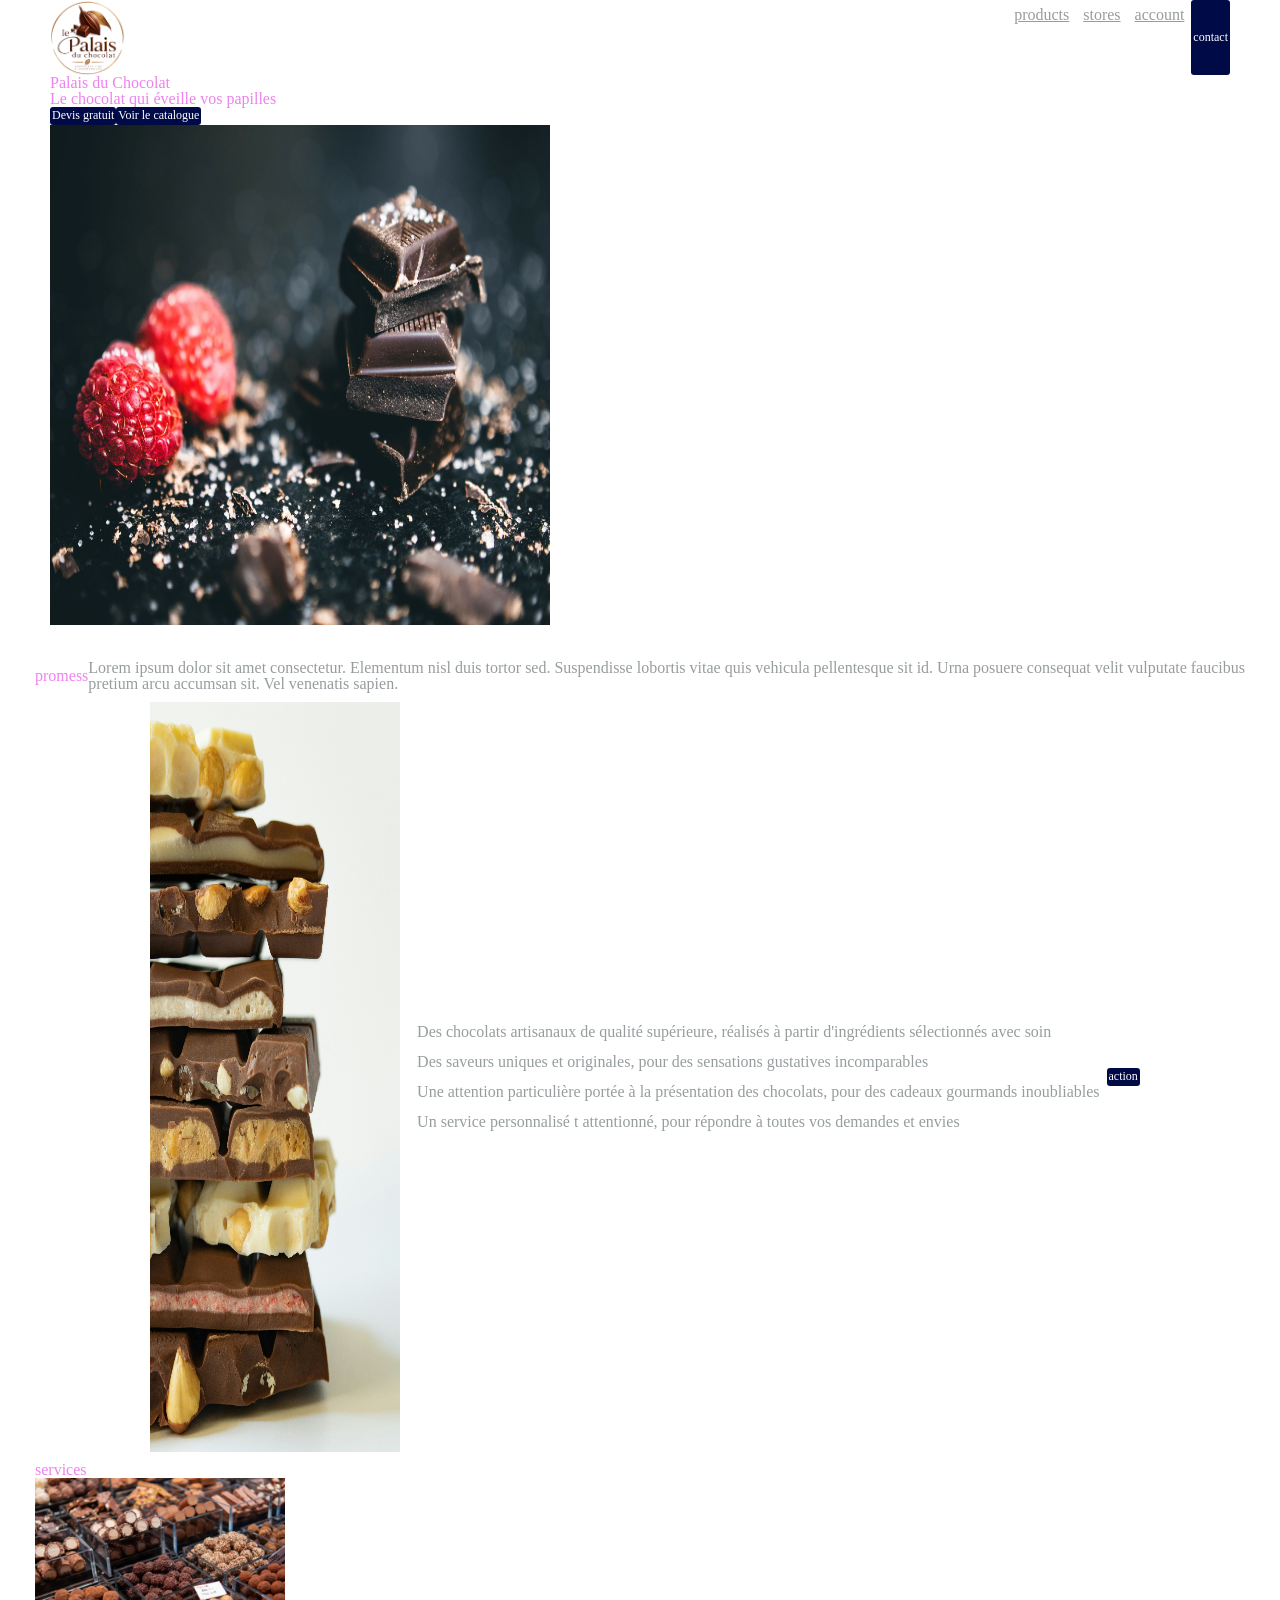
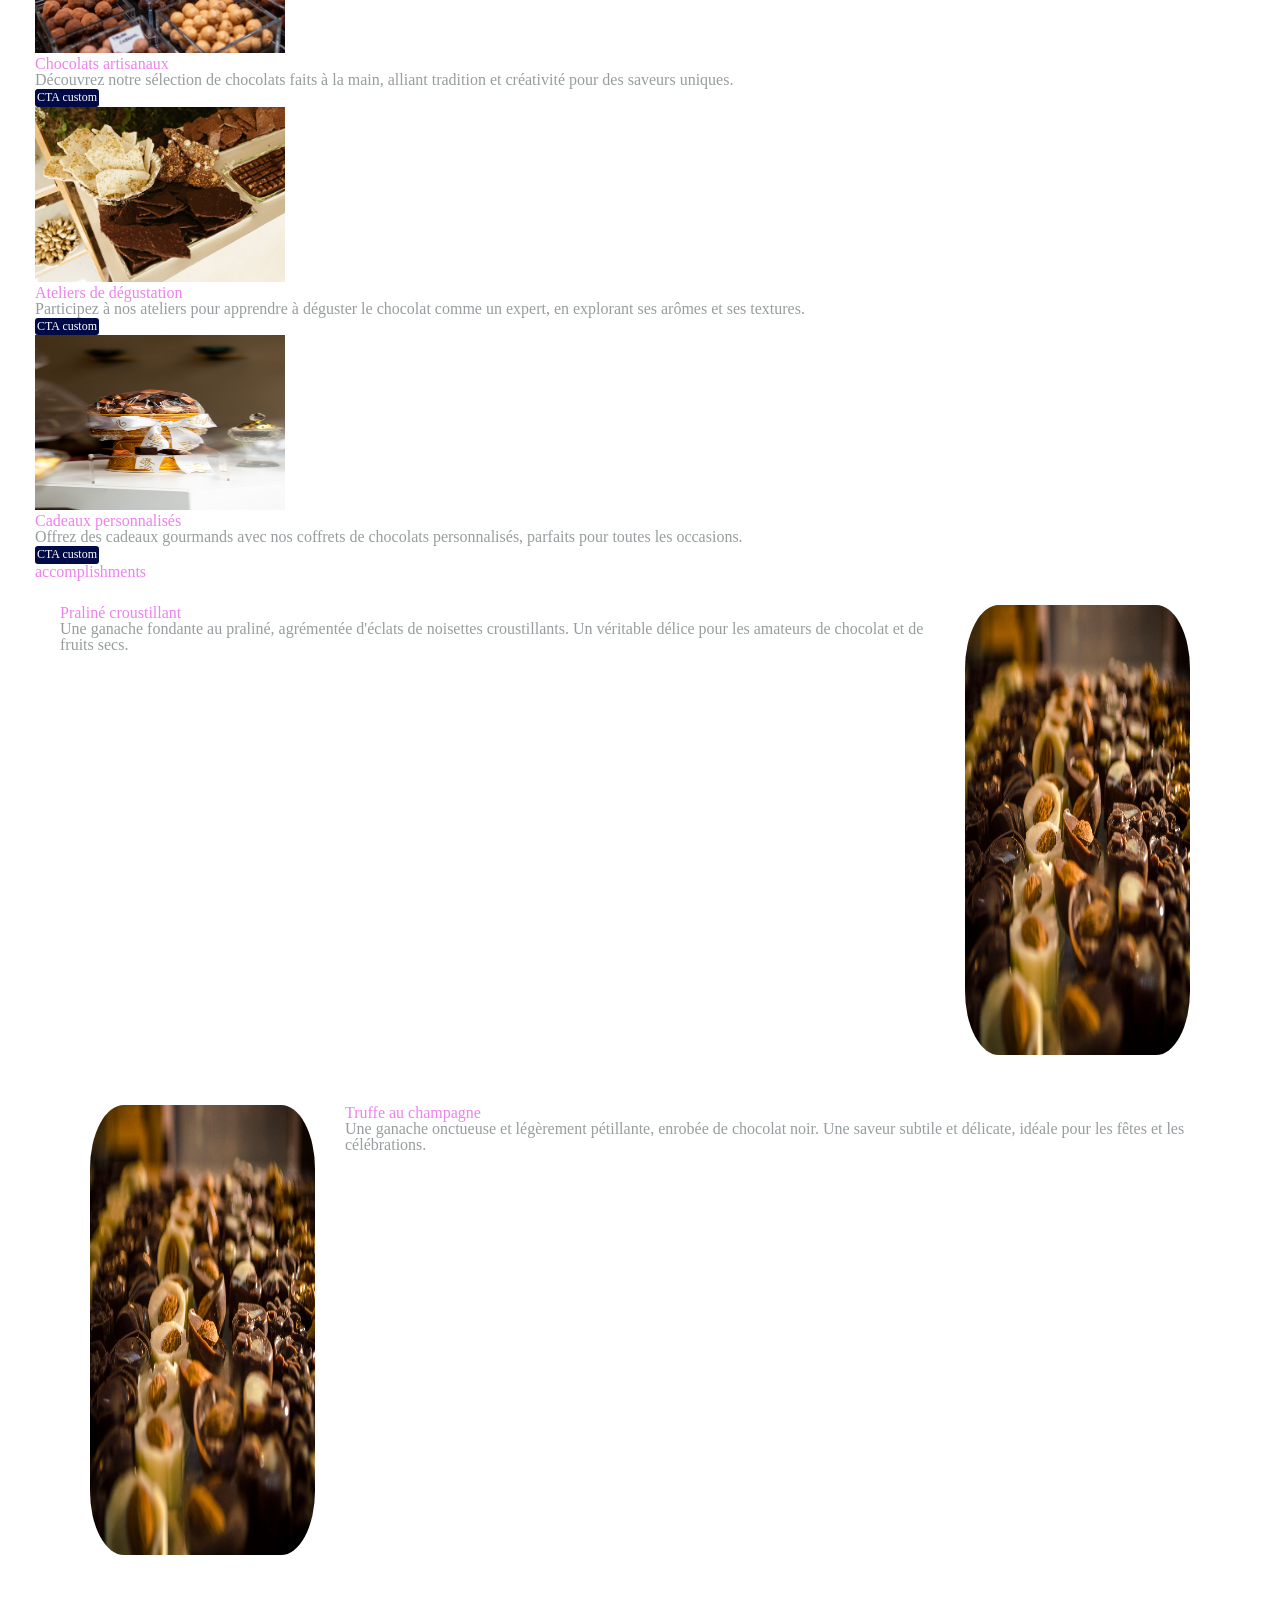
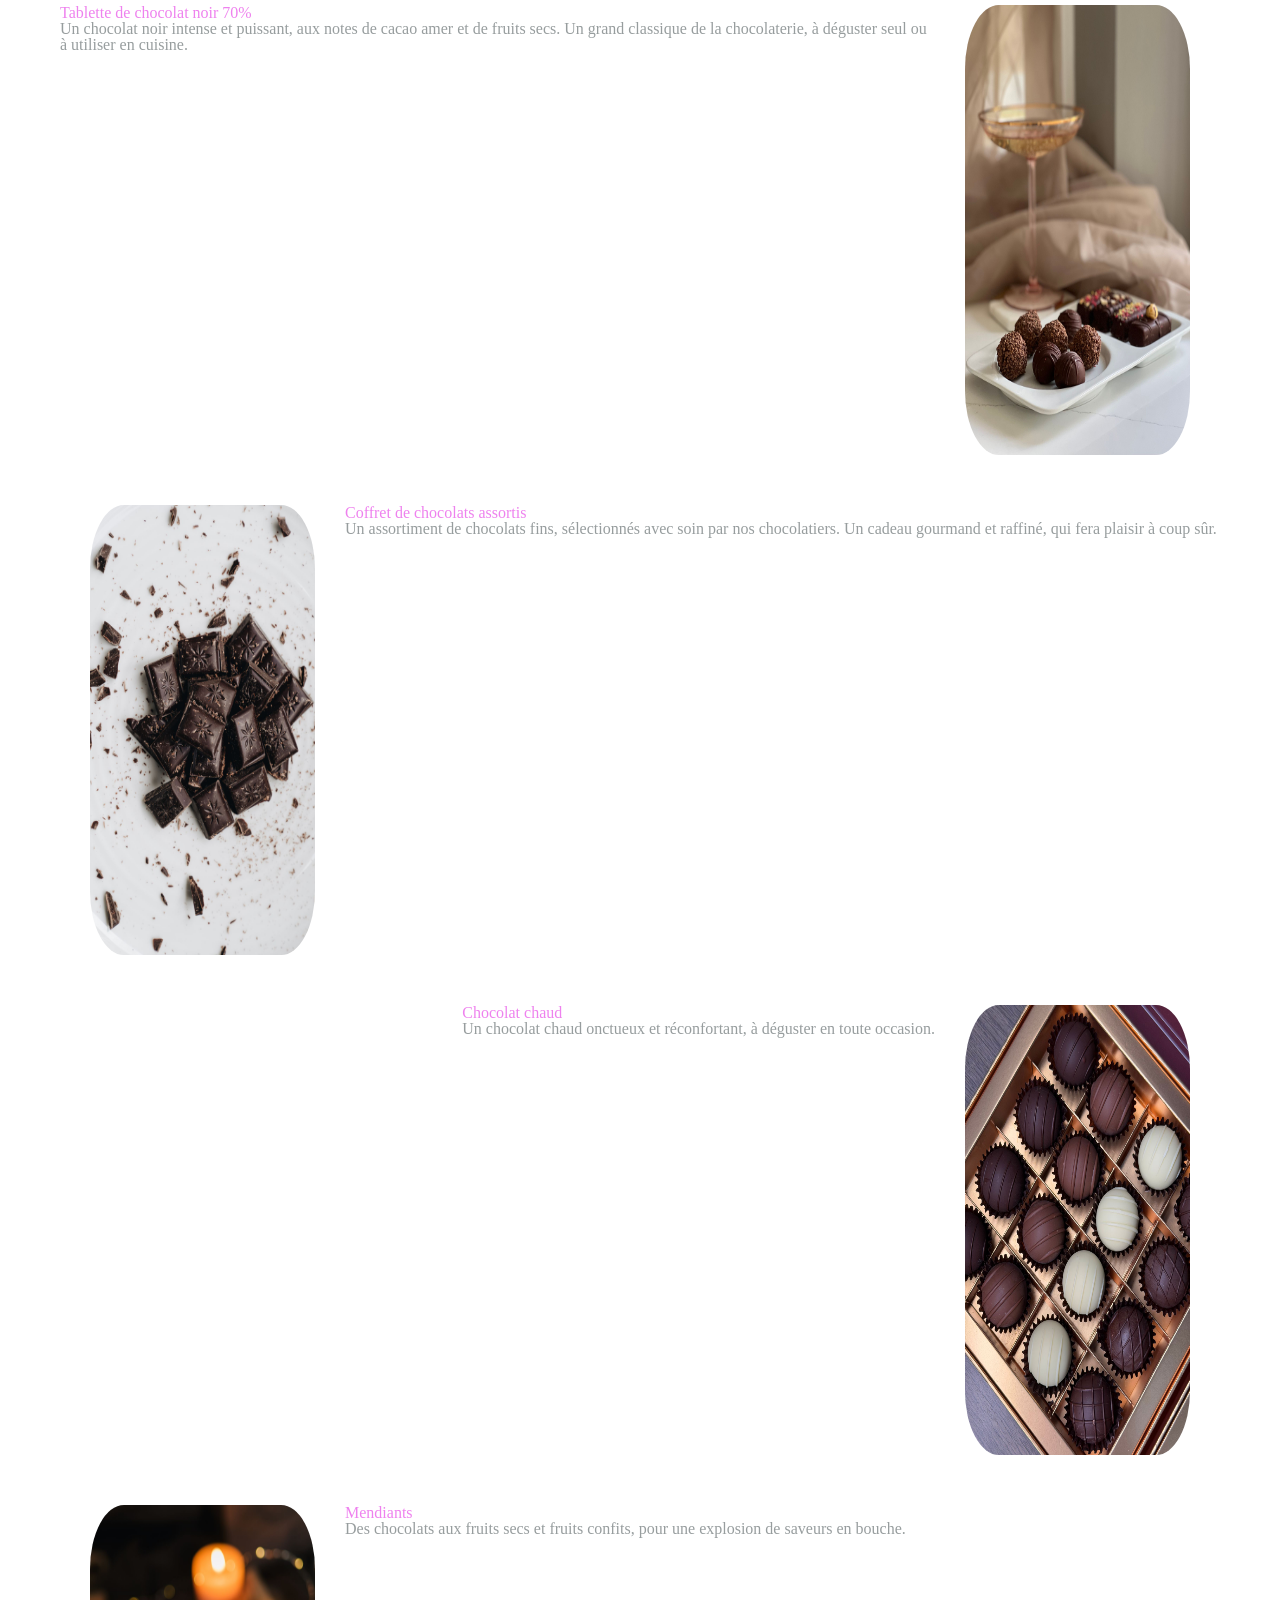
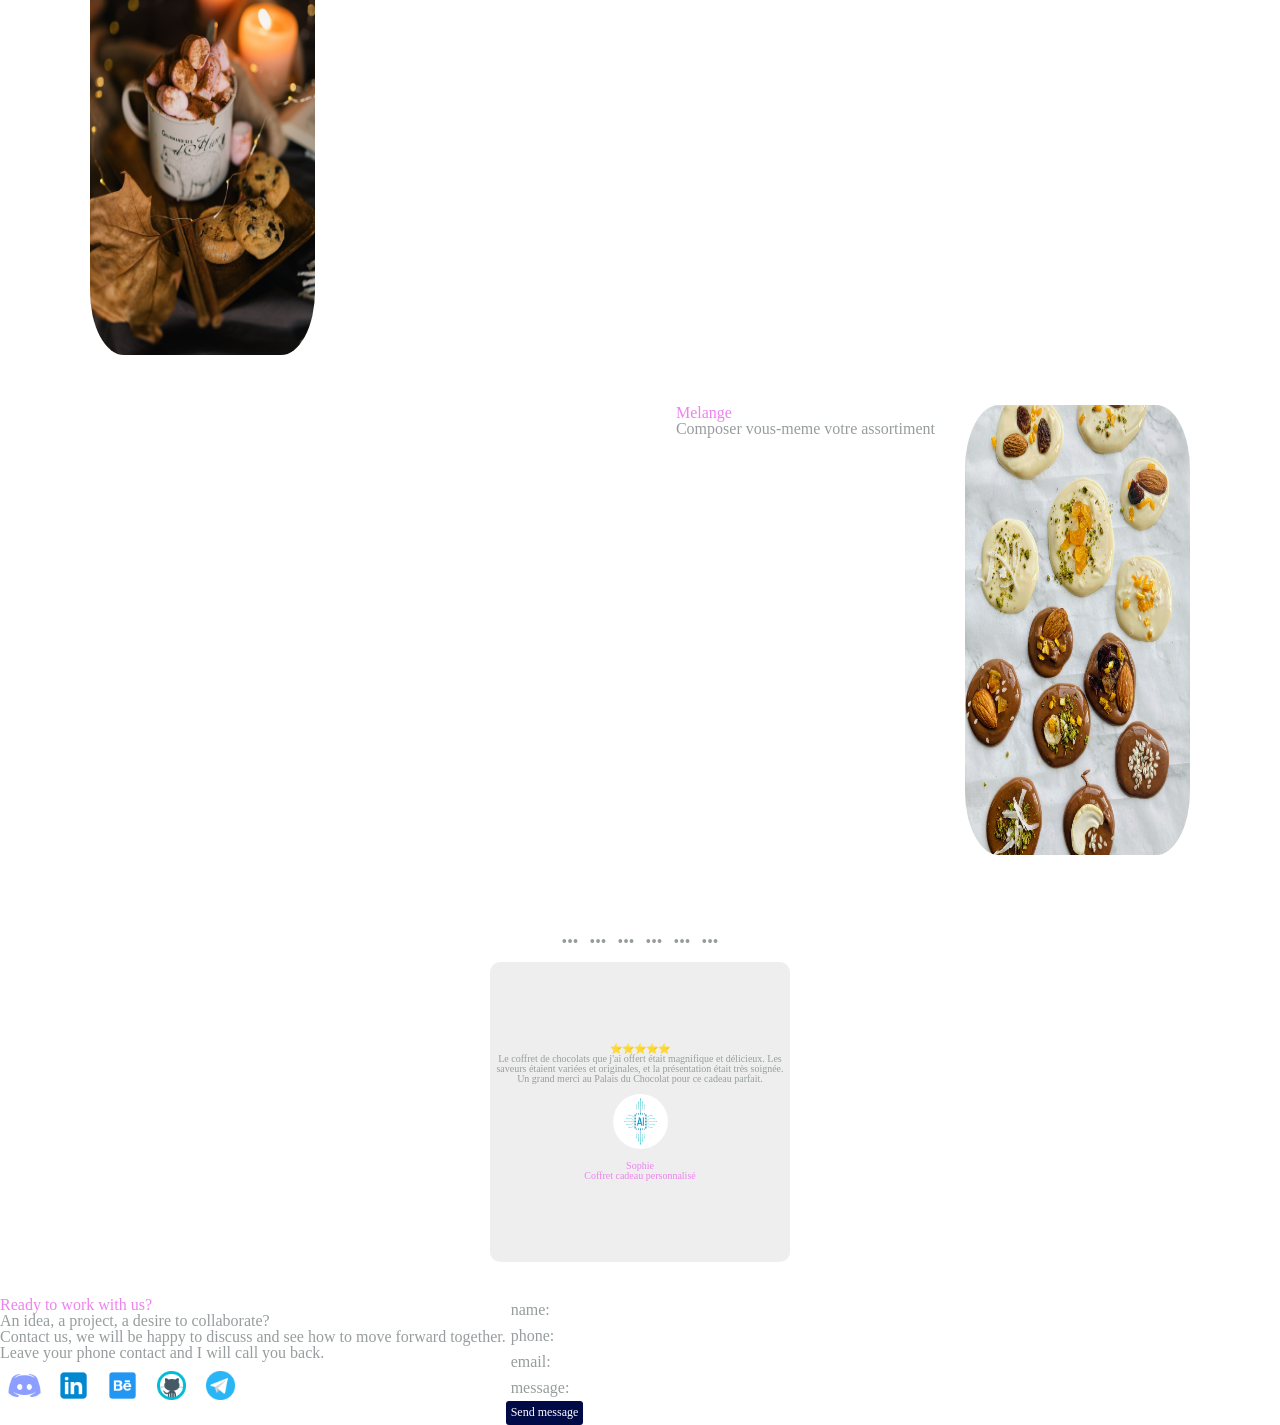
==== commit acf62168: "some css adjustements" ====
--- a/index.html
+++ b/index.html
@@ -8,6 +8,7 @@
     <link rel="shortcut icon" href="resources/pictures/logo.png" type="image/x-icon">
     <link rel="stylesheet" href="resources/css/reset.css">
     <link rel="stylesheet" href="resources/css/styles.css">
+    <link rel="stylesheet" href="resources/css/slider.css">
 </head>
 <body>  
 
@@ -32,7 +33,7 @@
                         <button> Devis gratuit </button>
                         <button> Voir le catalogue </button>
                     </div>
-                    <img src="resources/pictures/couverture-pexels-fotios-photos-918327.jpg" alt=" header image">
+                    <img id="imgHeaderLow" src="resources/pictures/couverture-pexels-fotios-photos-918327.jpg" alt=" header image">
                 </div>
             </div>  
         </div>
@@ -43,14 +44,19 @@
 
         <section id="promess">
             <div>
-                <h2> promess </h2>
-                <p>   </p>
-            </div>
-            <div>
-                <img src="resources/pictures/promesses-julia-zyablova-EwaJbJvS9io-unsplash.jpg" alt="promess image here">
-                <div>
-                    <ul>
-                        <li> <p> 
+                <h2> promess </h2> 
+                <p> Lorem ipsum dolor sit amet consectetur. 
+                    Elementum nisl duis tortor sed. 
+                    Suspendisse lobortis vitae quis vehicula
+                    pellentesque sit id. Urna posuere consequat
+                     velit vulputate faucibus pretium arcu accumsan
+                      sit. Vel venenatis sapien.  </p>
+            </div>
+            <div id="divPromess">
+                <img id="imgPromess" src="resources/pictures/promesses-julia-zyablova-EwaJbJvS9io-unsplash.jpg" alt="promess image here">
+                <div>
+                    <ul id="ulPromess">
+                        <li>  
                             Des chocolats artisanaux de qualité 
                             supérieure, réalisés à partir d'ingrédients 
                             sélectionnés avec
@@ -70,7 +76,7 @@
                             toutes vos demandes et envies<br>  </p></li>
 
                     </ul>
-                    <button type="submit"> action  </button>
+                    <button type="submit"> action </button>
                 </div>
             </div>
         </section>
@@ -111,7 +117,7 @@
             <h2> accomplishments </h2>
             <div>
                 <div class="accomplishmentOdd">
-                    <img class=imgAccomplishment src="" alt="first accomplishment image here">
+                    <img class=imgAccomplishment src="resources/pictures/praline-croustillant-pexels-seurafrancis99-37439237.jpg" alt="first accomplishment image here">
                     <div>
                         <h3> Praliné croustillant </h3>
                         <p> Une ganache fondante au praliné, 
@@ -174,17 +180,10 @@
                 <div class="accomplishmentOdd">
                     <img class=imgAccomplishment src="resources/pictures/mendiants-pexels-pinklime-foody-169881302-11074275.jpg" alt="first accomplishment image here">
                     <div>
-                        <h3> title </h3>
-                        <p> accomplishment 1 description  </p>
-                    </div>
-                </div>
-                <!-- <div class="accomplishmentEven">
-                    <img src="" alt="second accomplishment image here">
-                    <div>
-                        <h3> title </h3>
-                        <p> accomplishment 2 description  </p>
-                    </div>
-                </div> -->
+                        <h3> Melange </h3>
+                        <p> Composer vous-meme votre assortiment  </p>
+                    </div>
+                </div>
             </div>
         </section>
         
@@ -193,17 +192,18 @@
 
             <div class="slider">
 
-                <a href="#slide-1">1</a>
-                <a href="#slide-2">2</a>
-                <a href="#slide-3">3</a>
-                <a href="#slide-4">4</a>
-                <a href="#slide-5">5</a>
+                <a href="#testimony-01"> &bull;&bull;&bull; </a>
+                <a href="#testimony-02"> &bull;&bull;&bull; </a>
+                <a href="#testimony-03"> &bull;&bull;&bull; </a>
+                <a href="#testimony-04"> &bull;&bull;&bull; </a>
+                <a href="#testimony-05"> &bull;&bull;&bull; </a>
+                <a href="#testimony-06"> &bull;&bull;&bull; </a>
 
 
                 <div class="slides">
                     <div id="testimony-01">
                         <article>
-                            <p> note 5 - 
+                            <p> ⭐⭐⭐⭐⭐  <br>
                                 Le coffret de chocolats que j'ai offert 
                                 était magnifique et délicieux. Les saveurs 
                                 étaient variées et originales, et la présentation 
@@ -221,7 +221,7 @@
                     </div>
                     <div id="testimony-02">
                         <article>
-                            <p> note 5 -
+                            <p> ⭐⭐⭐⭐⭐  <br>
                                 Les chocolats du Palais du Chocolat ont été un 
                                 véritable succès lors de notre mariage. Tout le 
                                 monde a adoré les saveurs raffinées et les présentations 
@@ -237,7 +237,7 @@
                     </div>
                     <div id="testimony-03">
                         <article>
-                            <p> note 4 - 
+                            <p> ⭐⭐⭐⭐⭐  <br>
                                 J'ai acheté une tablette de chocolat noir au Palais 
                                 du Chocolat et je n'ai pas été déçu. Le chocolat était 
                                 intense et puissant, avec des notes subtiles de fruits secs. 
@@ -253,7 +253,7 @@
                     </div>
                     <div id="testimony-04">
                         <article>
-                            <p> note 5 - 
+                            <p> ⭐⭐⭐⭐⭐ <br>
                                 Le coffret de chocolats que j'ai offert 
                                 était magnifique et délicieux. Les saveurs 
                                 étaient variées et originales, et la présentation 
@@ -271,7 +271,7 @@
                     </div>
                     <div id="testimony-05">
                         <article>
-                            <p> note 5 -
+                            <p> ⭐⭐⭐⭐⭐ <br>
                                 Les chocolats du Palais du Chocolat ont été un 
                                 véritable succès lors de notre mariage. Tout le 
                                 monde a adoré les saveurs raffinées et les présentations 
@@ -287,7 +287,7 @@
                     </div>
                     <div id="testimony-06">
                         <article>
-                            <p> note 4 - 
+                            <p> ⭐⭐⭐⭐⭐ <br>
                                 J'ai acheté une tablette de chocolat noir au Palais 
                                 du Chocolat et je n'ai pas été déçu. Le chocolat était 
                                 intense et puissant, avec des notes subtiles de fruits secs. 
@@ -310,32 +310,35 @@
 
 
     <footer>
-        <div>
-            <div>
-                <h3> ensemble ? </h3>
-                <p>  </p>
+        <div id="footerBig">
+            <div id="footerLeft">
+                <h3> Ready to work with us? </h3>
+                <p>  An idea, a project, a desire to collaborate? <br>
+                    Contact us, we will be happy to discuss and see
+                    how to move forward together. <br>
+                    Leave your phone contact and I will call you back.</p>
                 <nav>
                     <ul>
                         <li> <a href="404.html"> <img class=imgIcon src="resources/icons/icons8-discord-96.png"           alt="discord social network">   </a> </li>
-                        <li> <a href="404.html"> <img class=imgIcon src="resources/icons/icons8-linkedin-96.png"           alt="linkedin social network">  </a> </li>
+                        <li> <a href="404.html"> <img class=imgIcon src="resources/icons/icons8-linkedin-96.png"          alt="linkedin social network">  </a> </li>
                         <li> <a href="404.html"> <img class=imgIcon src="resources/icons/icons8-behance-96.png"           alt="behance social network">   </a> </li>
                         <li> <a href="404.html"> <img class=imgIcon src="resources/icons/icons8-github-96.png"            alt="github social network">    </a> </li>
                         <li> <a href="404.html"> <img class=imgIcon src="resources/icons/icons8-telegram-app-96.png"      alt="telegram social network">  </a> </li>
                     </ul>
                 </nav>
             </div>
-            <div>
-                <div>
-                    <p> enter your name here </p> <input type="text"  name="name"     id="inputText-name">
-                </div>
-                <div>
-                    <p> enter your phone number here </p> <input type="tel"   name="phone"    id="inputTel-phone">
-                </div>
-                <div>
-                    <p> enter your email address here </p> <input type="email" name="mail"     id="inputeMail-email">
-                </div>
-                <div>
-                    <p> enter the message you want to send us </p> <input type="text"  name="message"  id="inputText-message">
+            <div id="footerRight">
+                <div>
+                    <p>  name:  </p> <input type="text"  name="name"     id="inputText-name">
+                </div>
+                <div>
+                    <p> phone: </p> <input type="tel"   name="phone"    id="inputTel-phone">
+                </div>
+                <div>
+                    <p> email:  </p> <input type="email" name="mail"     id="inputeMail-email">
+                </div>
+                <div>
+                    <p> message:  </p> <input type="text"  name="message"  id="inputText-message">
                 </div>
                 <div>
                 <button type="submit"> Send message</button>
--- a/resources/css/styles.css
+++ b/resources/css/styles.css
@@ -4,6 +4,45 @@
   padding: 35px ;
 }
 
+ul {
+  display: flex ;
+  flex-direction: row ;
+}
+button {
+  cursor: pointer;
+  font-weight: 9px;
+  border-radius: 3px;
+  padding: 2px;
+  border: 0;
+  color: #fff;
+  background: #000a47;
+  line-height: 1.15;
+  font-size: 12px;
+img {
+  width: 250px ;
+  height: 175px ;
+}
+  :hover {
+    transition: all .1s ease;
+    box-shadow: 0 0 0 0 #fff, 0 0 0 3px #1de9b6;
+  }
+
+}
+
+#promess {
+  display: flex ;
+  flex-direction: column;
+  justify-content: space-around;
+  align-items: center;
+  div {
+      display: flex ;
+  flex-direction: row;
+  justify-content: space-around;
+  align-items: center;
+  }
+}
+
+
 img {
   width: 250px ;
   height: 175px ;
@@ -16,8 +55,36 @@
 }  
 
 .imgAccomplishment  {
-  width: 75px ;
-  height: 150px ;
+  width: 225px ;
+  height: 450px ;
+  border-radius: 64px;
+  padding-left: 30px;
+  padding-right: 30px;
+}
+
+
+#ulPromess {
+  display: flex ;
+  flex-direction: column ;
+}
+
+
+#divPromess {
+  display: flex ;
+  flex-direction: row ;
+}
+
+
+
+
+#imgPromess { 
+    border-radius: 1% ; 
+    padding: 10px;
+    
+    border: 3px;
+    border-color: red ;
+    height: 750px;
+    width: 250px;
 }
 
 .imgAvatar { 
@@ -49,6 +116,7 @@
 
 h1, h2, h3, h4, h5, h6 {
   font-family: 'Playfair Display';
+  color: violet;
 }
 
 header {
@@ -63,14 +131,17 @@
       display: flex ;
       flex-direction: row ;
     }
+    
   }
 
   #header-high {
+    padding-inline: 50px ;
     display: flex ;
     flex-direction: row ;justify-content: space-between;
   }
 
-  #header-low {
+  #header-low {    
+    padding-inline: 50px ;
     display: flex ;
     flex-direction: row ;
     
@@ -105,7 +176,7 @@
           padding: 7px;
         }
 
-/* header {
+/* /* header {
   display: flex;
   flex-direction: column;
 
@@ -123,4 +194,54 @@
       }
     }
   }
-} */+} * */
+
+#accomplishment {
+  padding: 35px ;
+}
+.accomplishmentEven {
+  display: flex ;
+  flex-direction: row;
+  padding: 25px ;
+}
+
+.accomplishmentOdd {
+  display: flex ;
+  flex-direction: row-reverse;
+  padding: 25px ;
+
+}
+
+#testimonies {
+  padding-top: 50px ;
+  display:  flex ;
+  justify-content: center ;
+  align-items: center;
+
+}
+
+
+
+#footerBig {
+  display:  flex ;
+  flex-direction: row;
+
+  #footerRight {
+    div {
+      border : 1px ;
+      display: flex ;
+      flex-direction: row ;
+      * { 
+        padding: 5px ;
+        border: 0px ;}
+    }
+
+  }
+
+}
+
+
+#imgHeaderLow {
+  width: 500px  ;
+  height: 500px ;
+}
--- a/resources/css/slider.css
+++ b/resources/css/slider.css
@@ -0,0 +1,118 @@
+/* * {
+  box-sizing: border-box;
+} */
+
+.slider {
+  width: 300px;
+  text-align: center;
+  overflow: hidden;
+}
+
+.slides {
+  display: flex;
+  
+  overflow-x: auto;
+  scroll-snap-type: x mandatory;
+  
+  
+  
+  scroll-behavior: smooth;
+  -webkit-overflow-scrolling: touch;
+  
+  /*
+  scroll-snap-points-x: repeat(300px);
+  scroll-snap-type: mandatory;
+  */
+}
+.slides::-webkit-scrollbar {
+  width: 10px;
+  height: 10px;
+}
+.slides::-webkit-scrollbar-thumb {
+  background: black;
+  border-radius: 10px;
+}
+.slides::-webkit-scrollbar-track {
+  background: transparent;
+}
+.slides > div {
+  scroll-snap-align: start;
+  flex-shrink: 0;
+  width: 300px;
+  height: 300px;
+  margin-right: 50px;
+  border-radius: 10px;
+  background: #eee;
+  transform-origin: center center;
+  transform: scale(1);
+  transition: transform 0.5s;
+  position: relative;
+  
+  display: flex;
+  justify-content: center;
+  align-items: center;
+  font-size: 10px;
+}
+.slides > div:target {
+/*   transform: scale(0.8); */
+}
+.author-info {
+  background: rgba(0, 0, 0, 0.75);
+  color: white;
+  padding: 0.75rem;
+  text-align: center;
+  position: absolute;
+  bottom: 0;
+  left: 0;
+  width: 100%;
+  margin: 0;
+}
+.author-info a {
+  color: white;
+}
+/* img {
+  object-fit: cover;
+  position: absolute;
+  top: 0;
+  left: 0;
+  width: 100%;
+  height: 100%;
+} */
+
+.slider > a {
+  display: inline-flex;
+  width: 1.5rem;
+  height: 1.5rem;
+  background: white;
+  text-decoration: none;
+  align-items: center;
+  justify-content: center;
+  border-radius: 50%;
+  margin: 0 0 0.5rem 0;
+  position: relative;
+}
+.slider > a:active {
+  top: 1px;
+}
+.slider > a:focus {
+  background: #000;
+}
+
+/* Don't need button navigation */
+@supports (scroll-snap-type) {
+  .slider > a {
+    display: none;
+  }
+}
+
+/* html, body {
+  height: 100%;
+  overflow: hidden;
+}
+body {
+  display: flex;
+  align-items: center;
+  justify-content: center;
+  background: linear-gradient(to bottom, #74ABE2, #5563DE);
+  font-family: 'Ropa Sans', sans-serif;
+} */
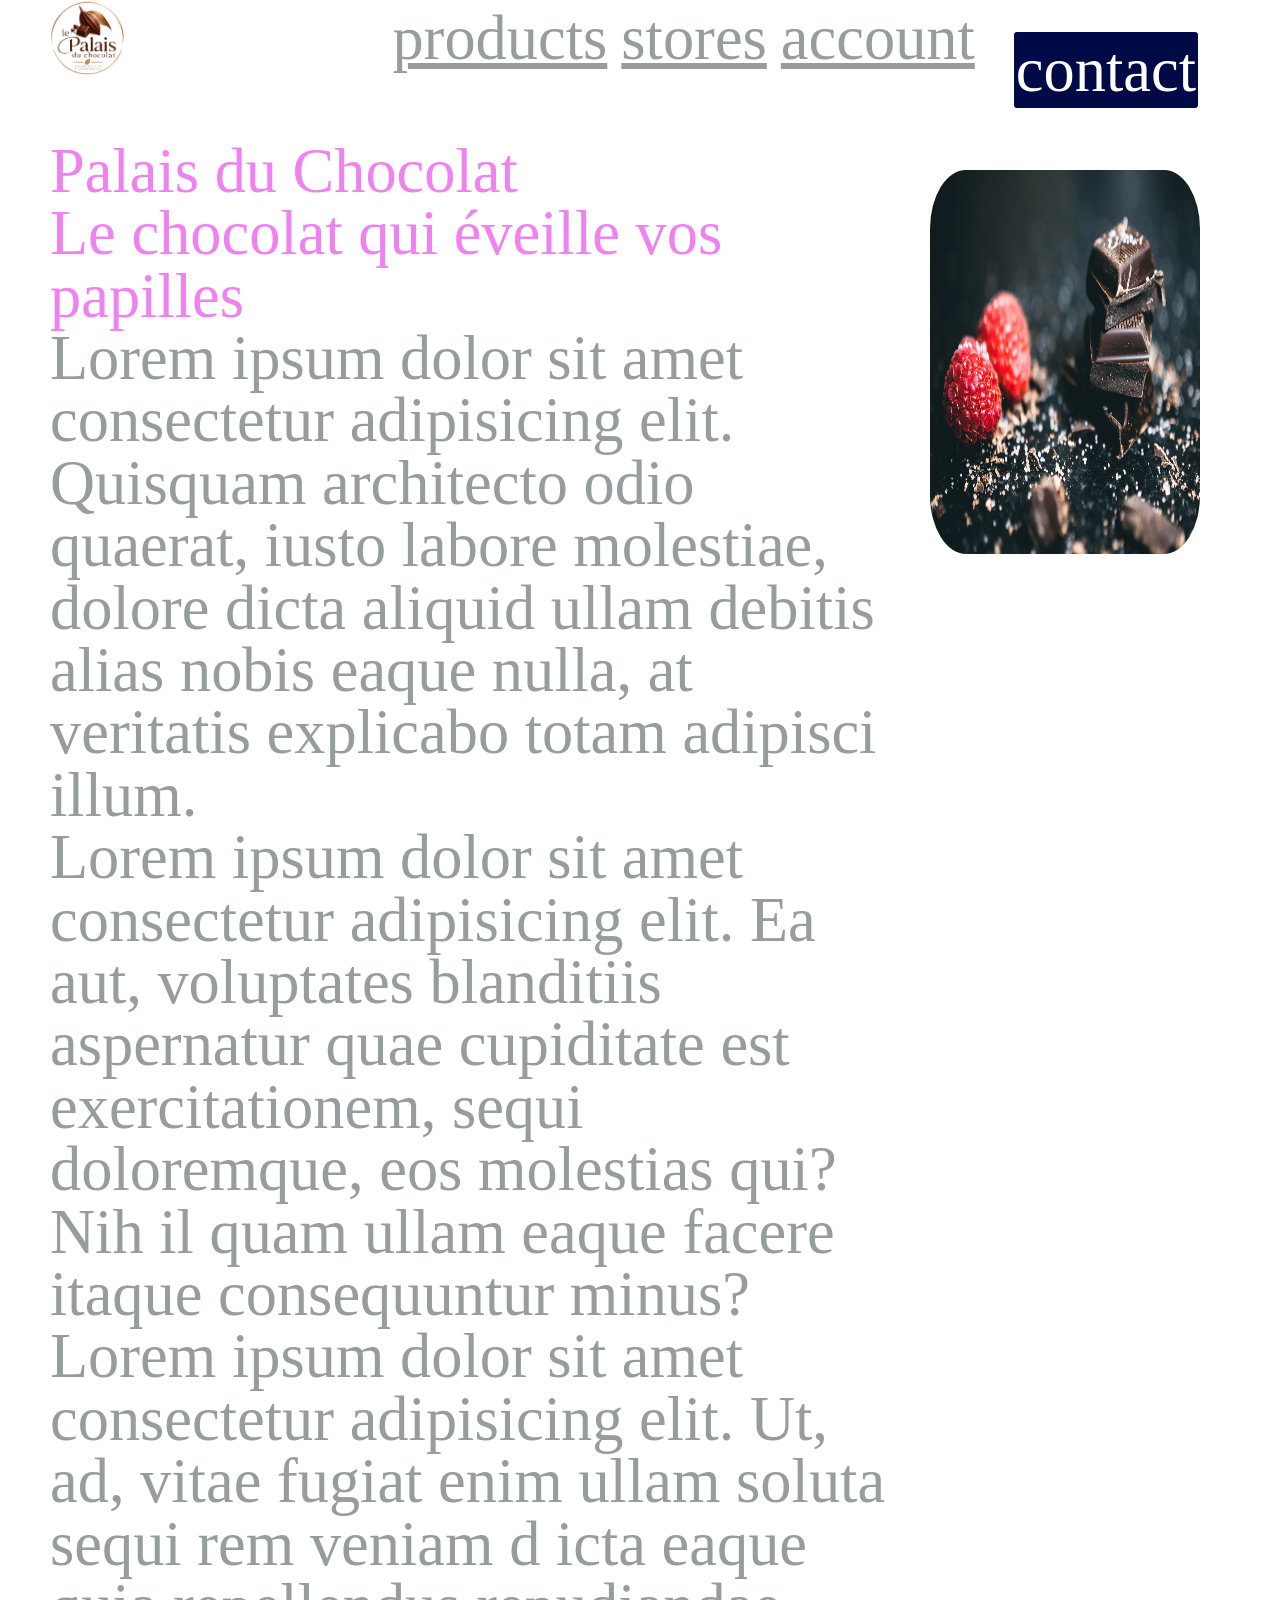
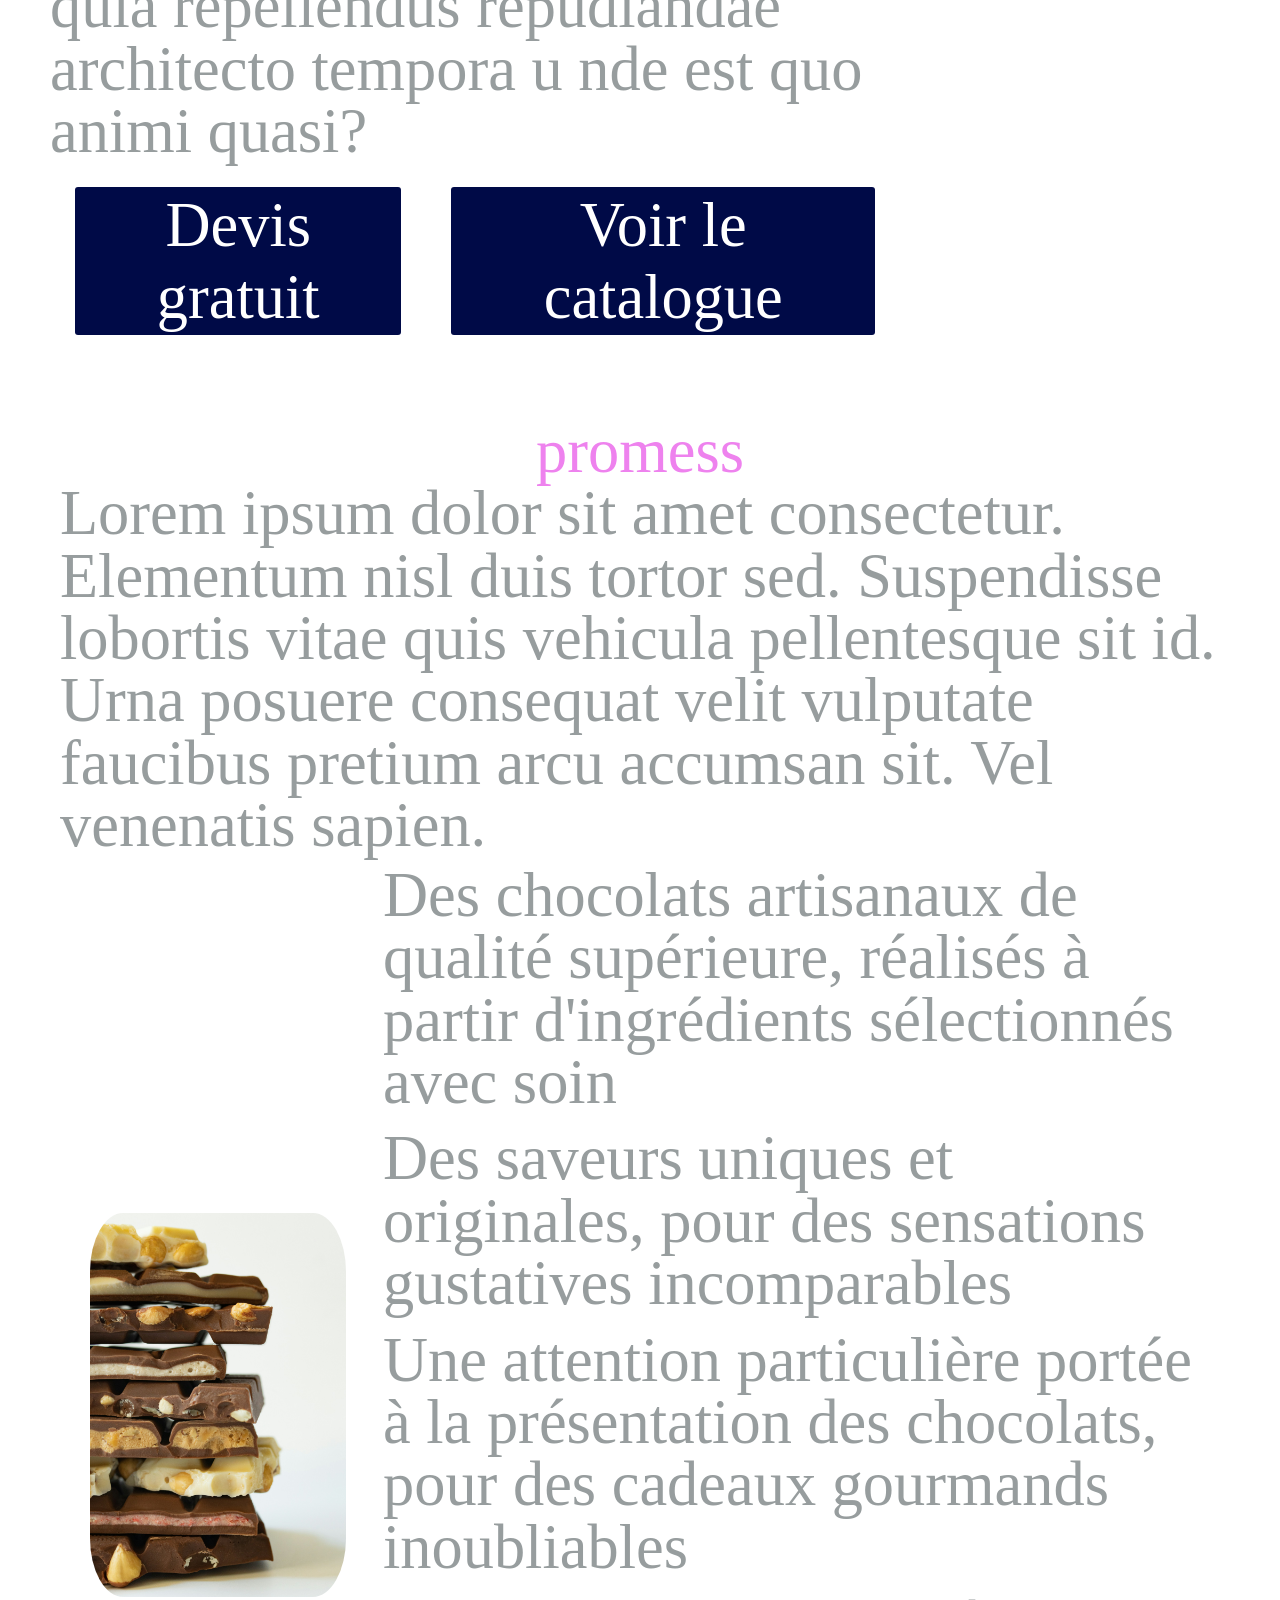
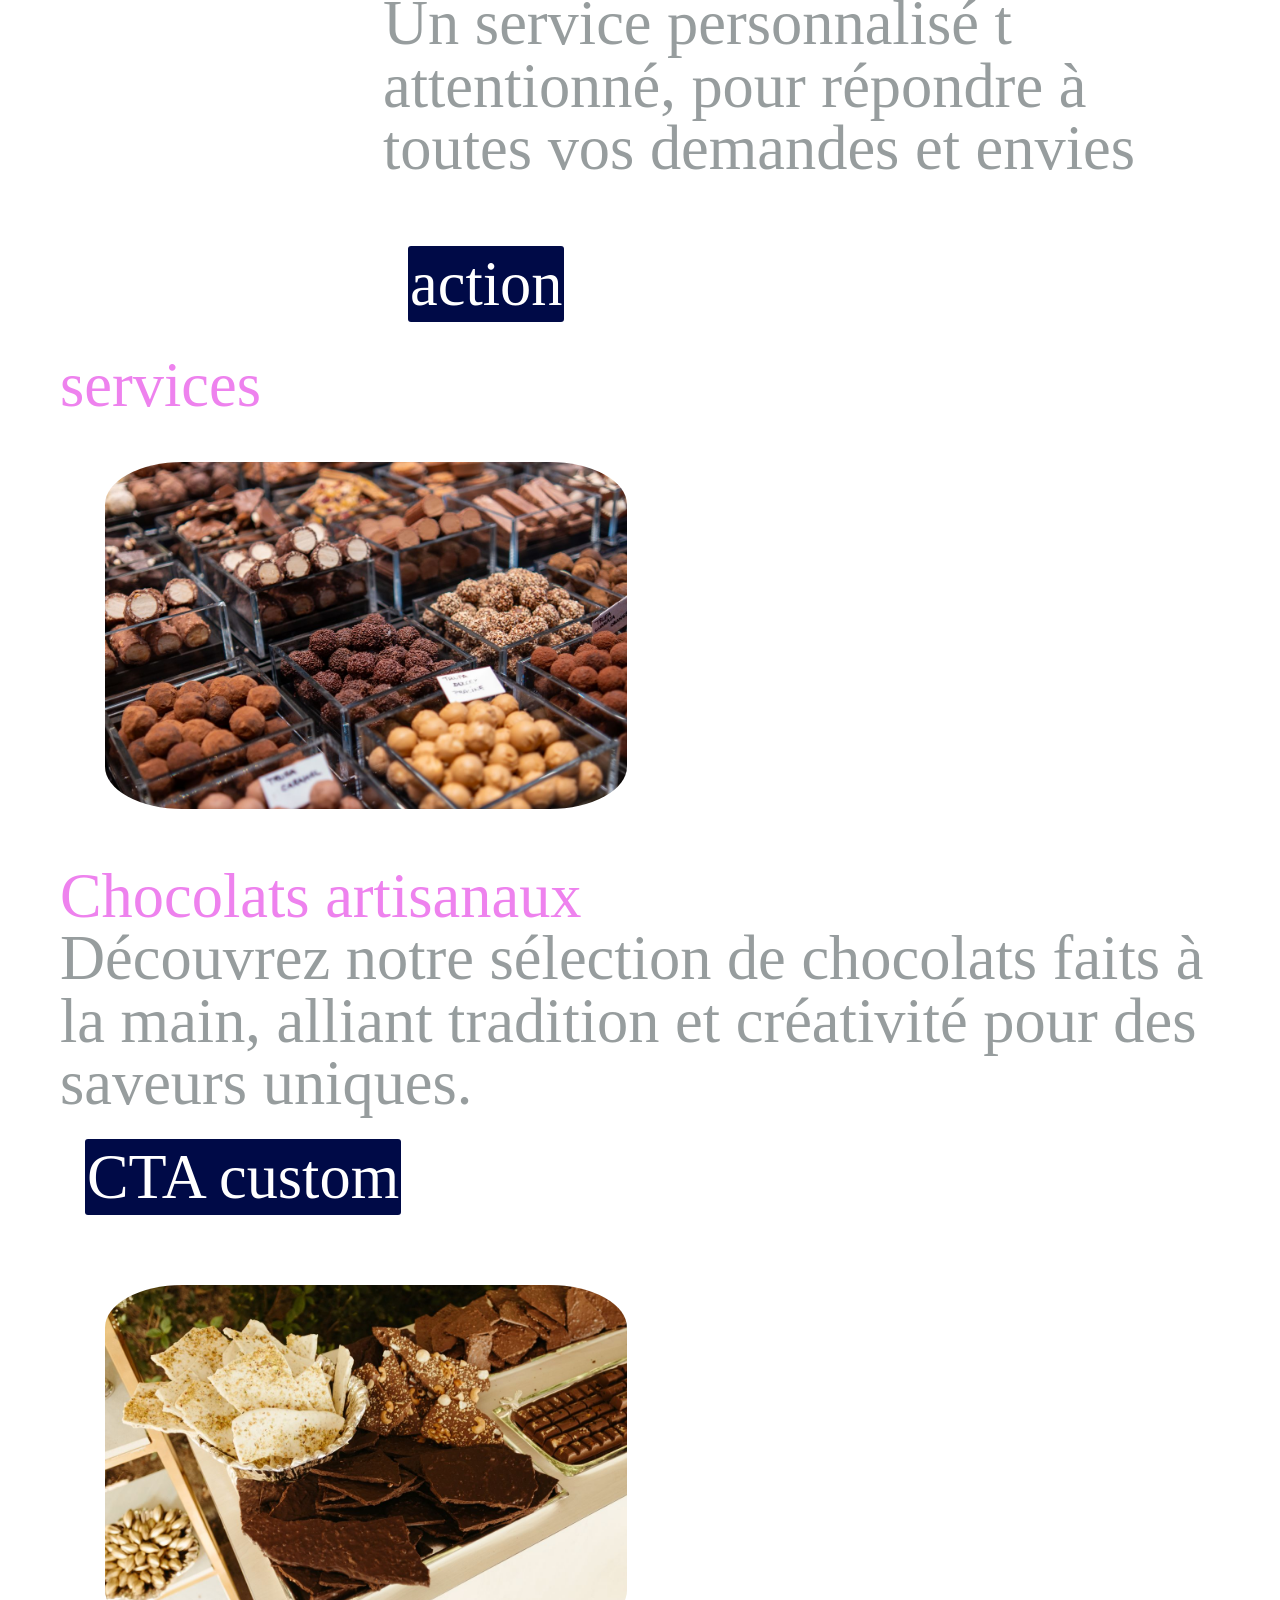
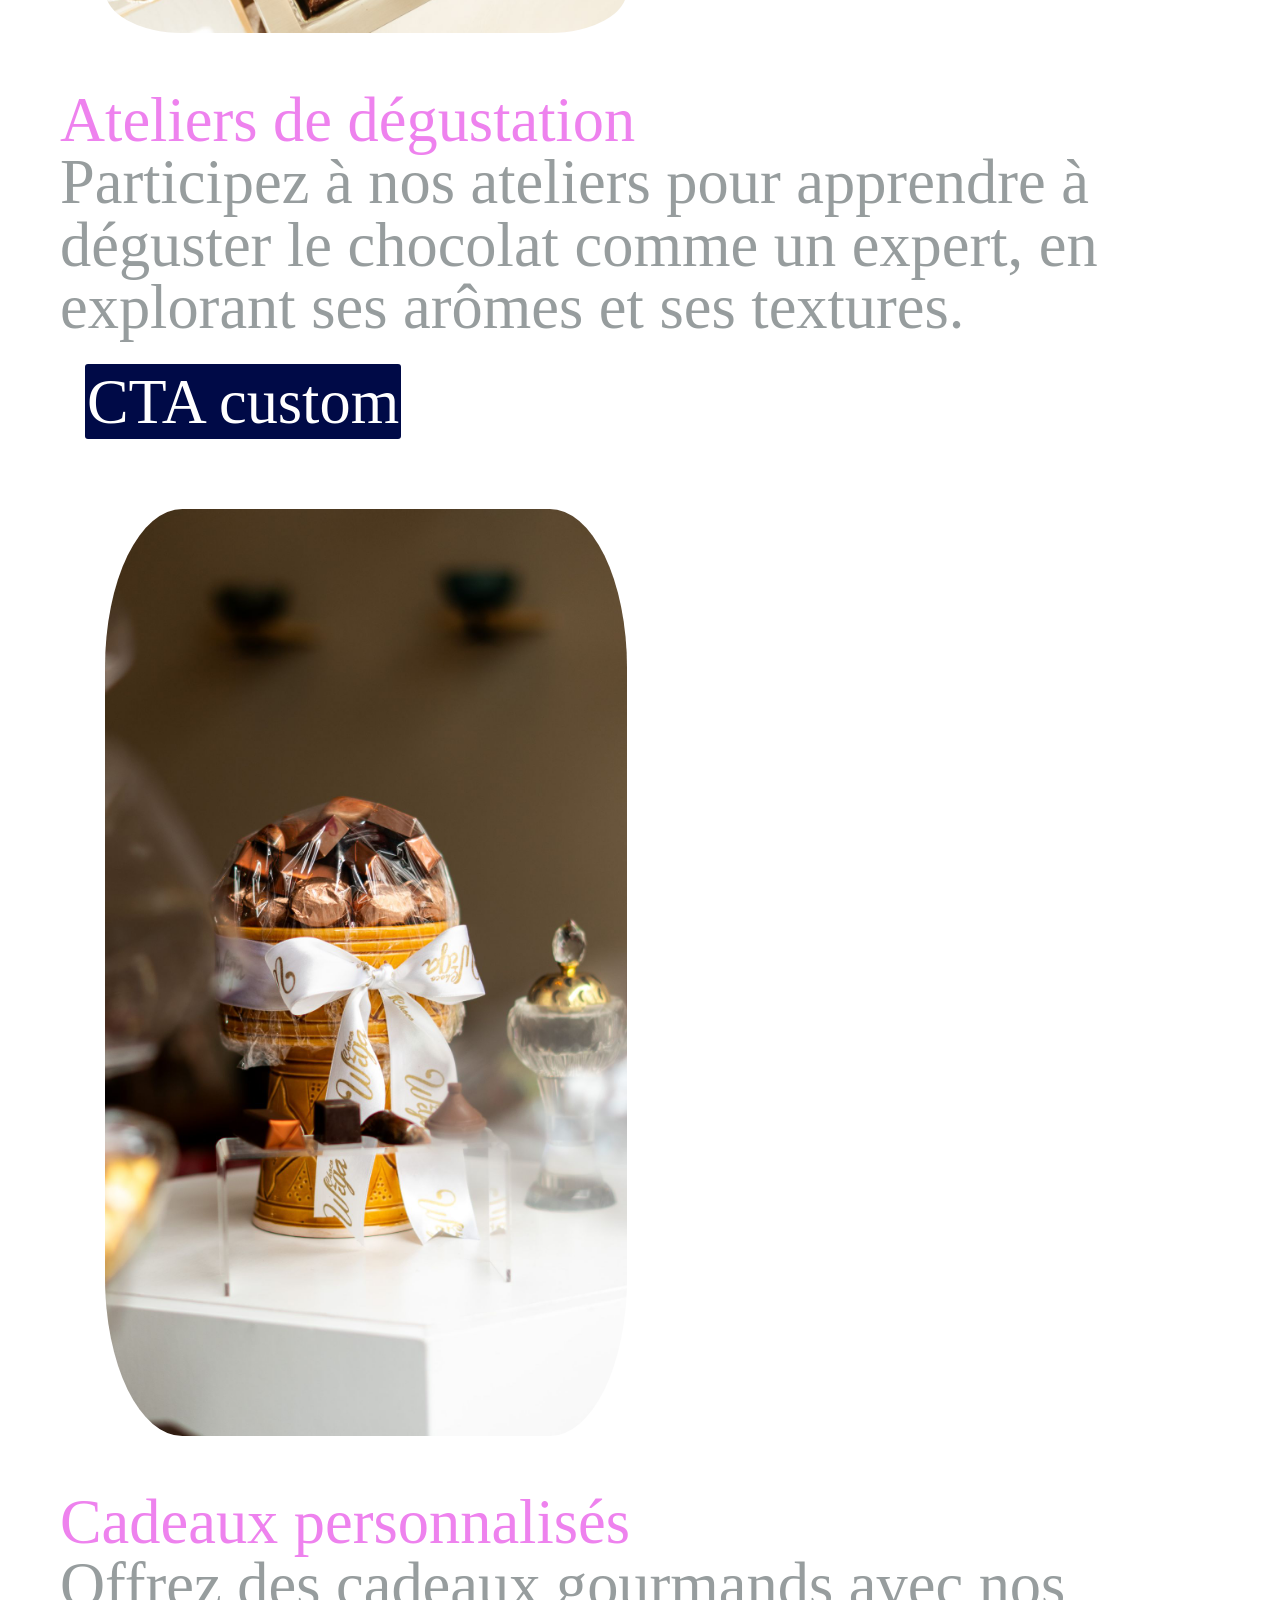
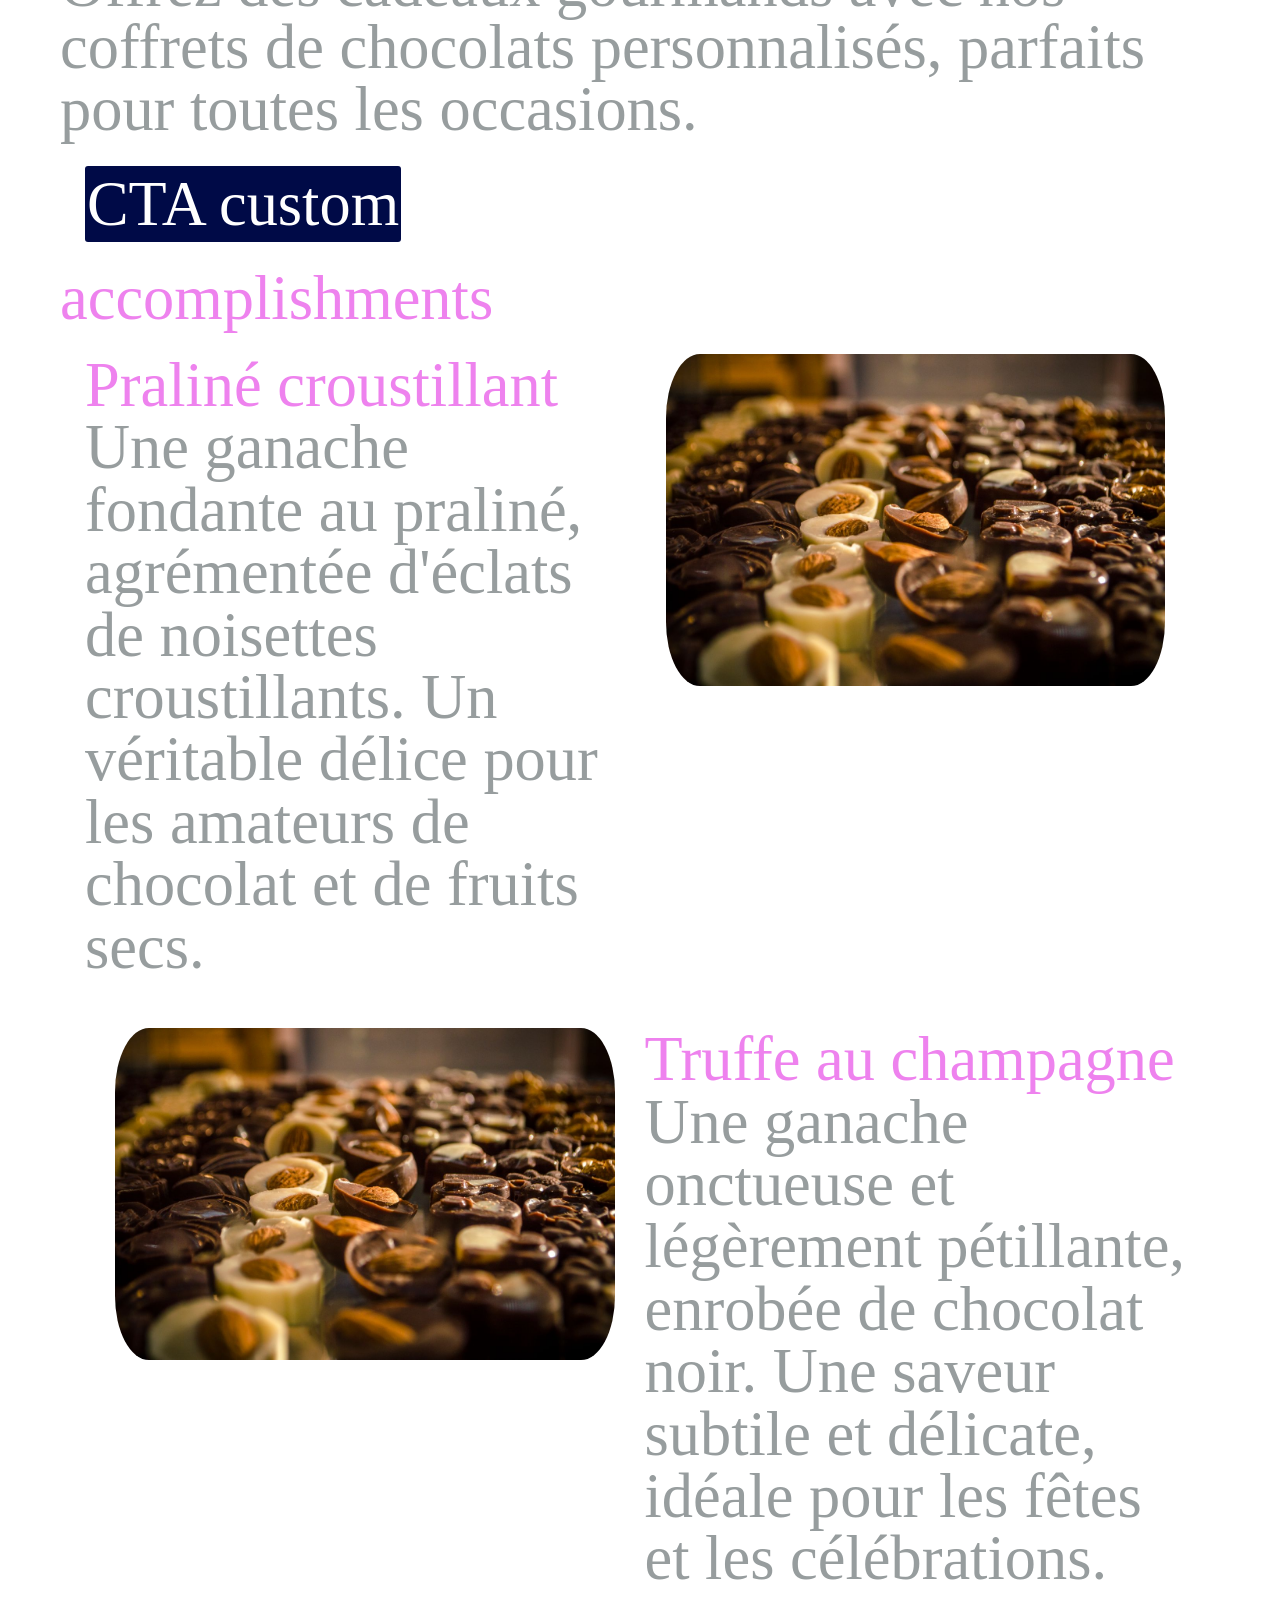
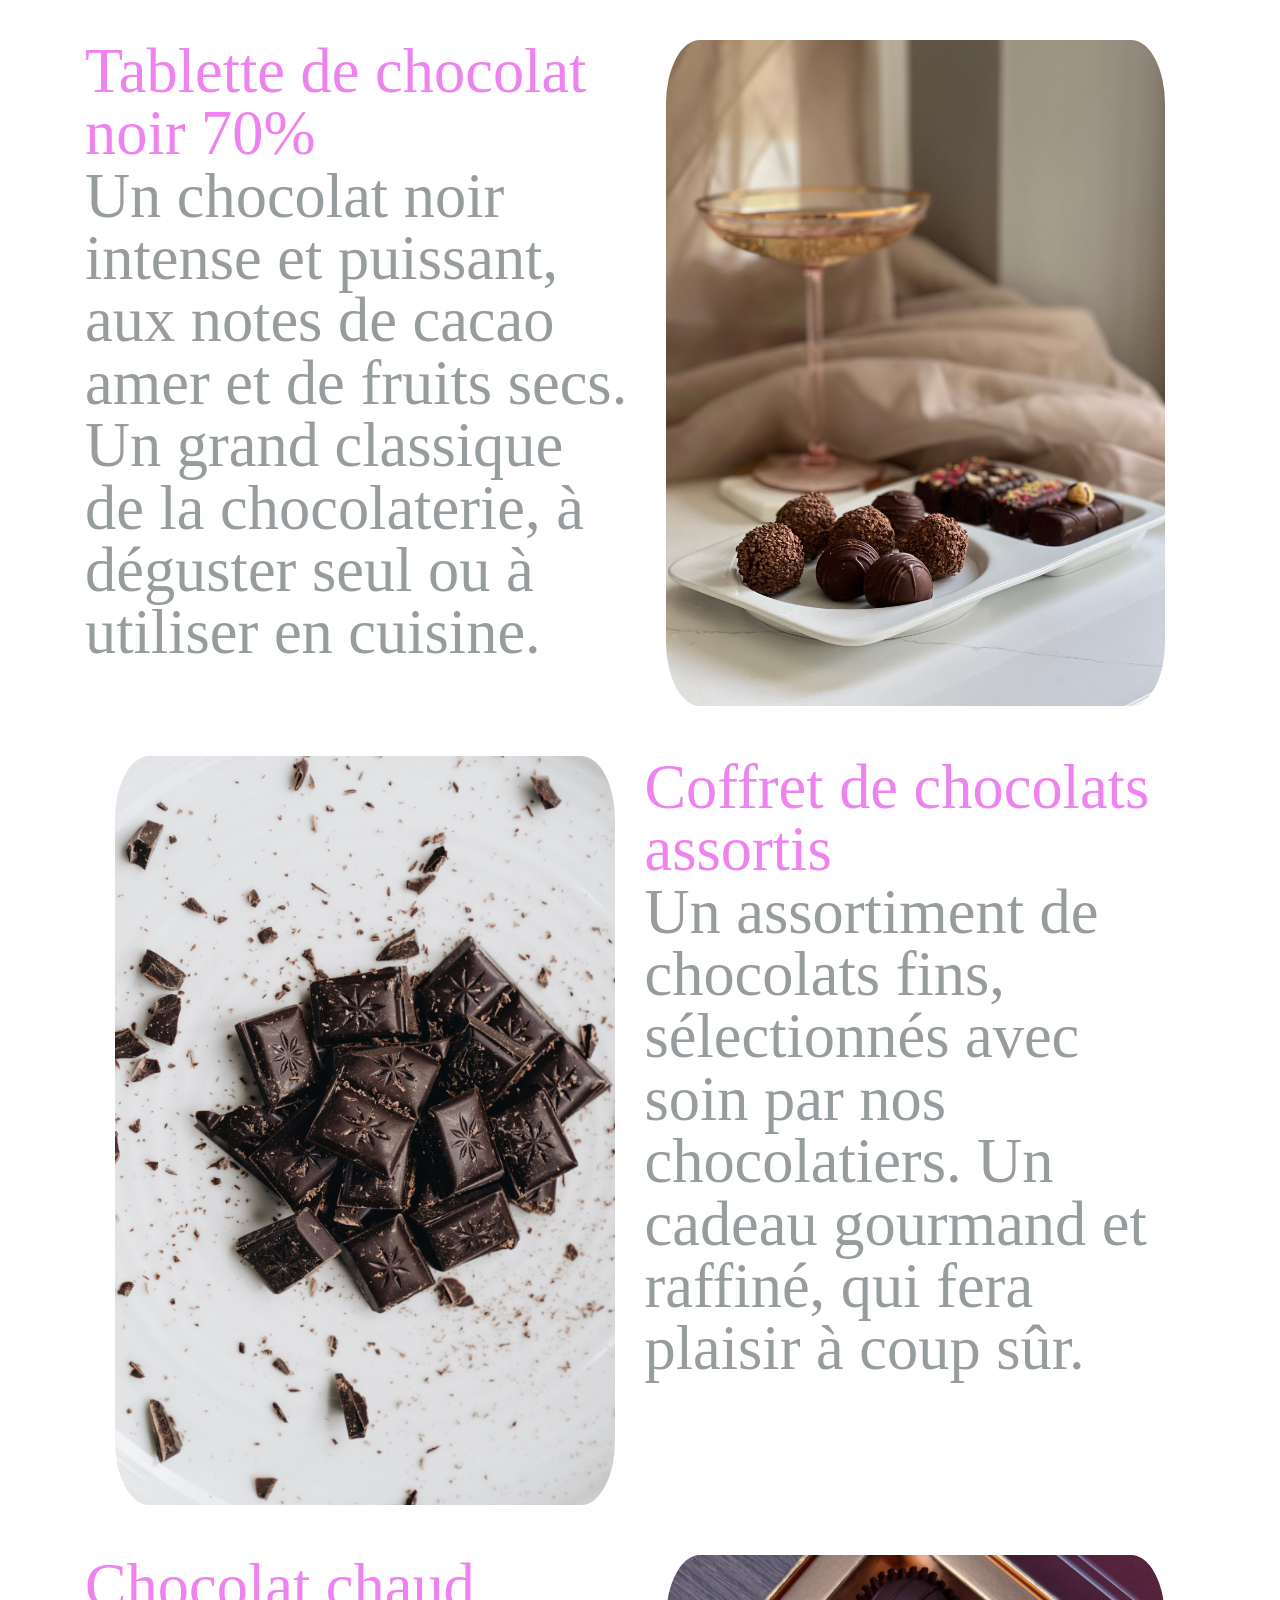
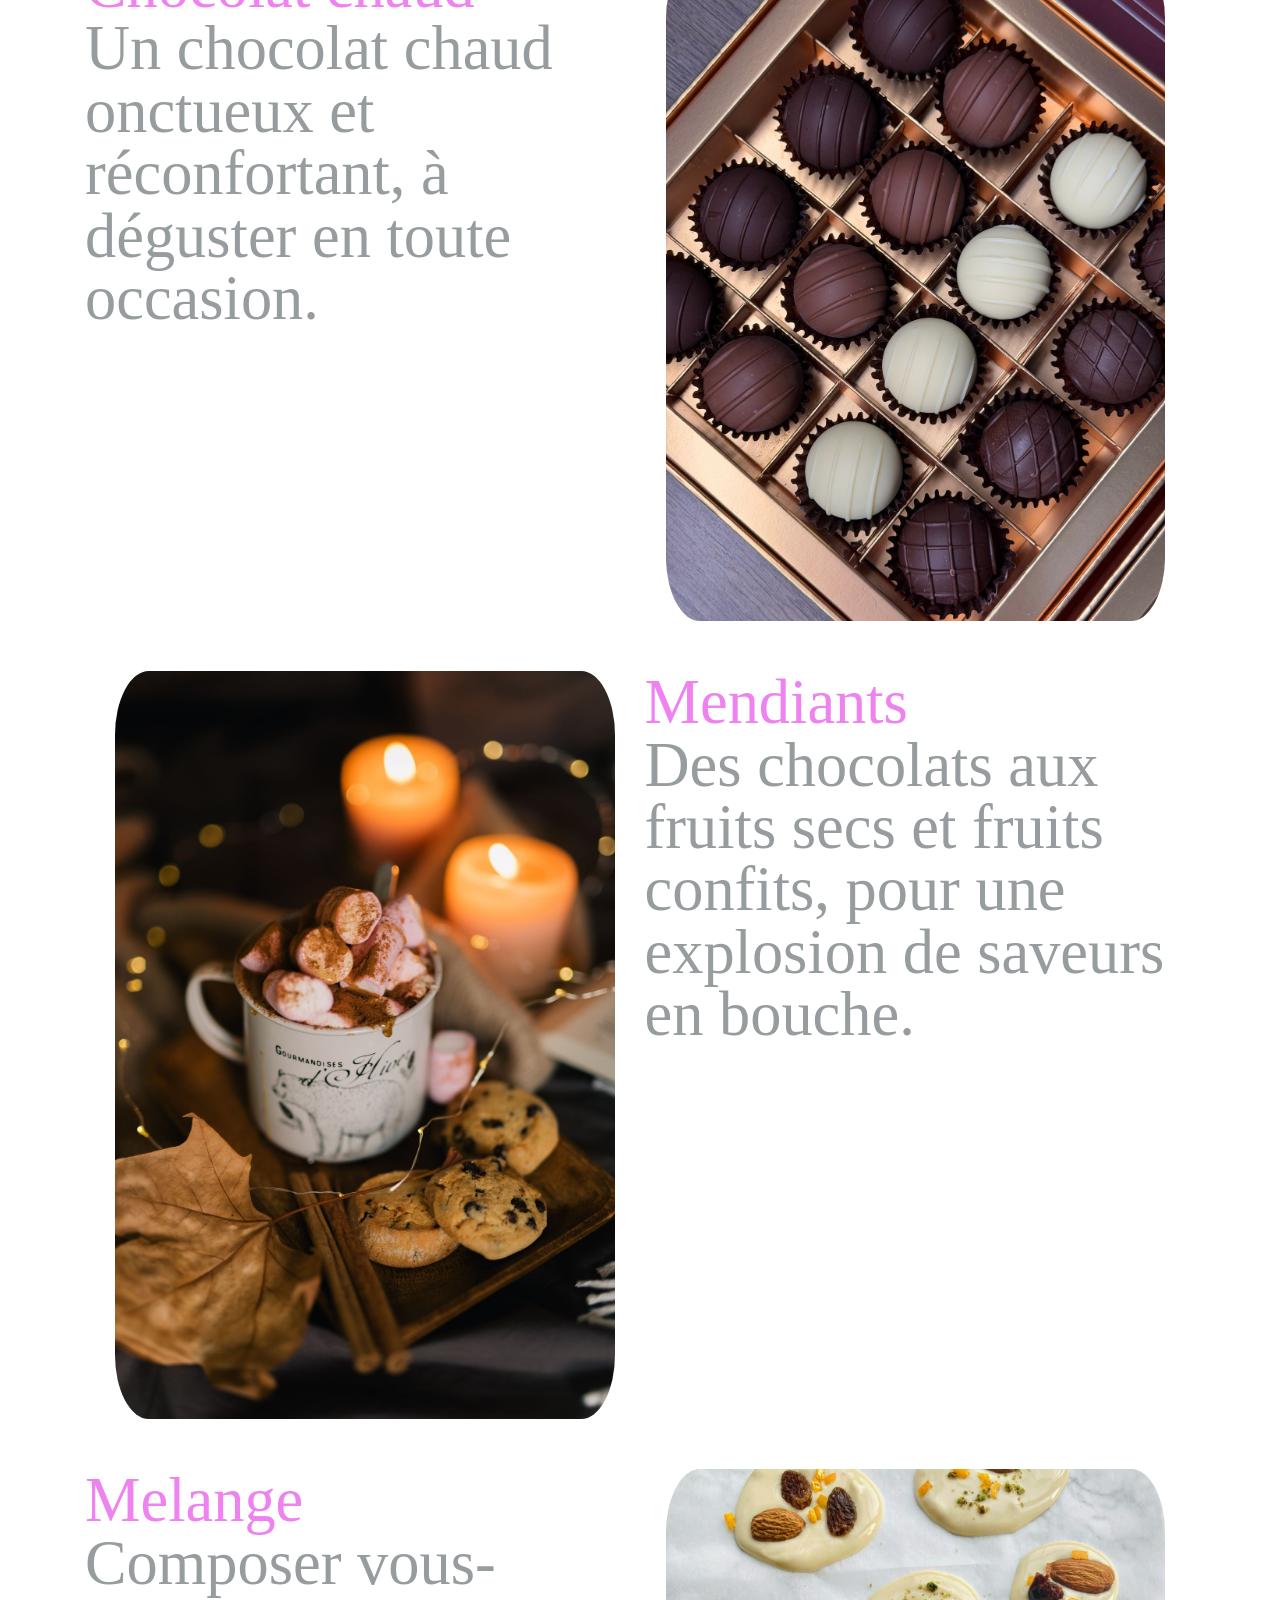
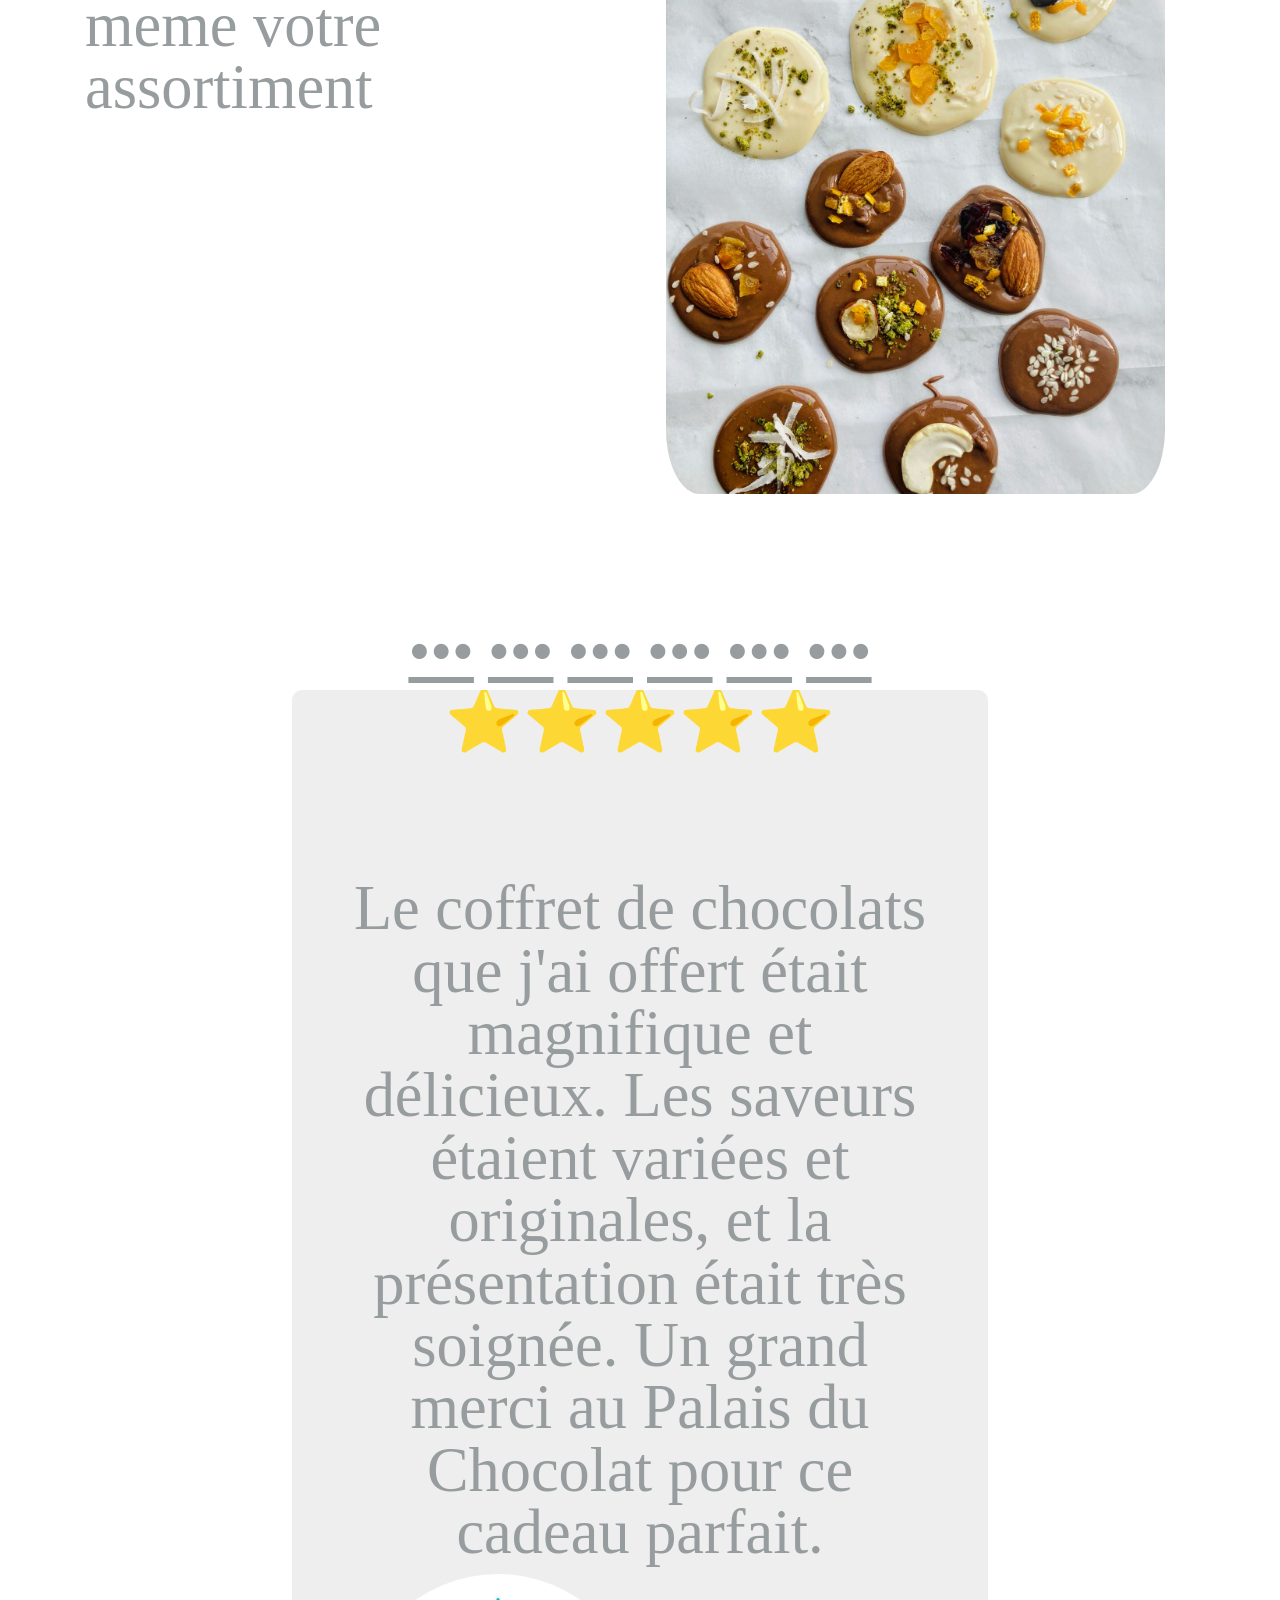
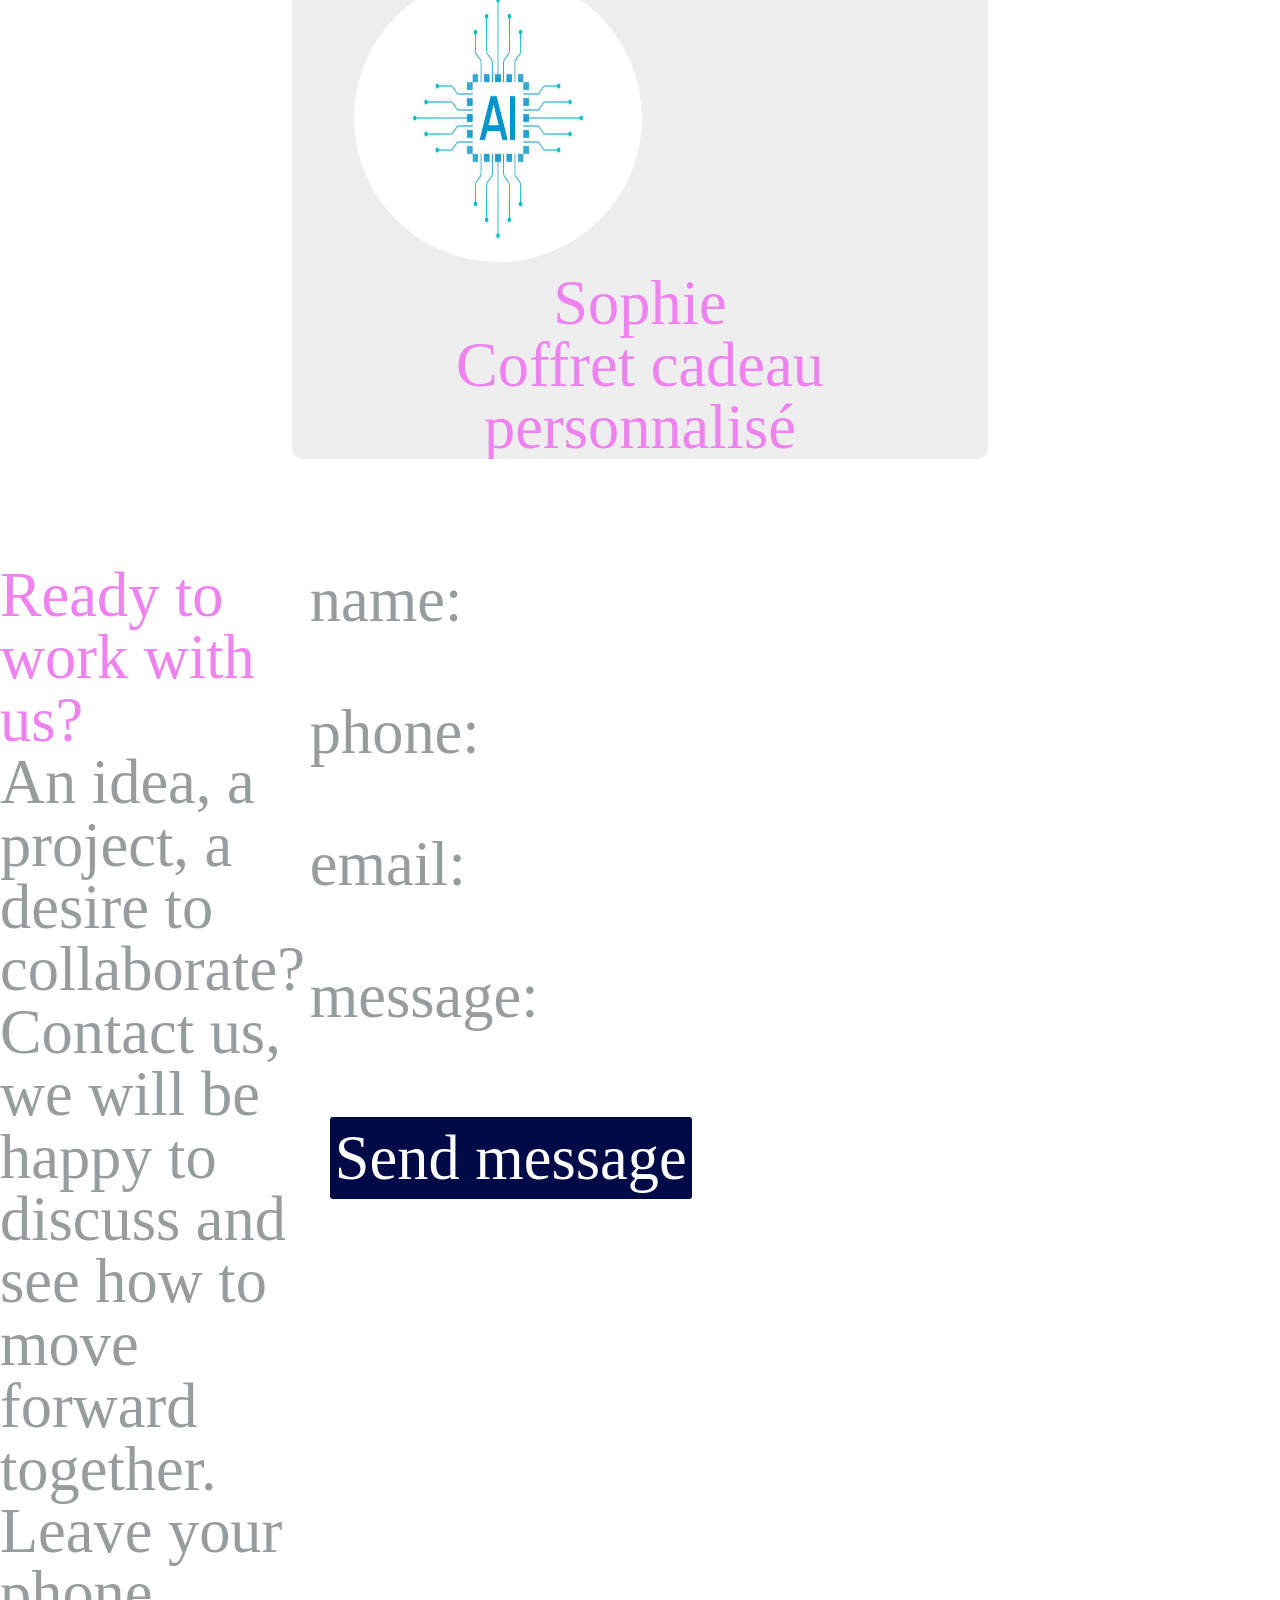
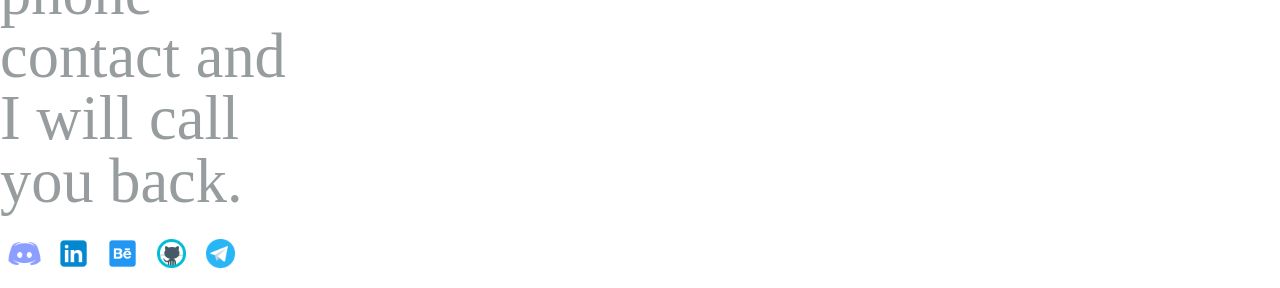
==== commit b2438200: "fontsize set to .65in" ====
--- a/index.html
+++ b/index.html
@@ -13,30 +13,41 @@
 <body>  
 
     <header>
-        <div>
-            <div id="header-high">
-                <img src="resources/pictures/logo.png" alt="company logo here">
-                <nav>
-                    <ul>
-                        <li> <a href=""> products </a> </li>
-                        <li> <a href=""> stores </a> </li>
-                        <li> <a href=""> account </a> </li>
-                    </ul>
-                    <button> contact </button>
-                </nav>
-            </div>
-            <div id="header-low">
-                <div>
-                    <h1> Palais du Chocolat </h1>
-                    <h2> Le chocolat qui éveille vos papilles</h2>
-                    <div>
-                        <button> Devis gratuit </button>
-                        <button> Voir le catalogue </button>
-                    </div>
-                    <img id="imgHeaderLow" src="resources/pictures/couverture-pexels-fotios-photos-918327.jpg" alt=" header image">
-                </div>
-            </div>  
+        <div id="header-high">
+            <img src="resources/pictures/logo.png" alt="company logo here">
+            <nav>
+                <ul>
+                    <li> <a href="404.html"> products </a> </li>
+                    <li> <a href="404.html"> stores </a> </li>
+                    <li> <a href="404.html"> account </a> </li>
+                    <li> <a href="404.html"> <button> contact </button> </a></li>
+                </ul>
+            </nav>
         </div>
+        <div id="header-low">
+            <div>
+                <h1> Palais du Chocolat </h1>
+                <h2> Le chocolat qui éveille vos papilles</h2>
+                <p> Lorem ipsum dolor sit amet consectetur adipisicing elit. 
+                    Quisquam architecto odio quaerat, iusto labore molestiae,
+                     dolore dicta aliquid ullam debitis alias nobis eaque nulla,
+                      at veritatis explicabo totam adipisci illum.  </p>
+                <p> Lorem ipsum dolor sit amet consectetur adipisicing elit. 
+                    Ea aut, voluptates blanditiis aspernatur quae cupiditate 
+                    est exercitationem, sequi doloremque, eos molestias qui? Nih
+                    il quam ullam eaque facere itaque consequuntur minus?  </p>
+                <p> Lorem ipsum dolor sit amet consectetur adipisicing elit. 
+                    Ut, ad, vitae fugiat enim ullam soluta sequi rem veniam d
+                    icta eaque quia repellendus repudiandae architecto tempora u
+                    nde est quo animi quasi?      </p>
+                <div>
+                    <button> Devis gratuit </button>
+                    <button> Voir le catalogue </button>
+                </div>
+                
+            </div>
+            <img id="imgHeaderLow" src="resources/pictures/couverture-pexels-fotios-photos-918327.jpg" alt=" header image">
+        </div>  
     </header>
  
 
@@ -44,13 +55,15 @@
 
         <section id="promess">
             <div>
-                <h2> promess </h2> 
+                <div id="promessTitle">
+                    <h2> promess </h2> 
                 <p> Lorem ipsum dolor sit amet consectetur. 
                     Elementum nisl duis tortor sed. 
                     Suspendisse lobortis vitae quis vehicula
                     pellentesque sit id. Urna posuere consequat
                      velit vulputate faucibus pretium arcu accumsan
                       sit. Vel venenatis sapien.  </p>
+                </div>
             </div>
             <div id="divPromess">
                 <img id="imgPromess" src="resources/pictures/promesses-julia-zyablova-EwaJbJvS9io-unsplash.jpg" alt="promess image here">
@@ -74,9 +87,11 @@
                         <li> <p> Un service personnalisé 
                             t attentionné, pour répondre à 
                             toutes vos demandes et envies<br>  </p></li>
-
+                            <li></li>
+                            <li></li>
+                            <li>  <button type="submit"> action </button> </li>
                     </ul>
-                    <button type="submit"> action </button>
+                   
                 </div>
             </div>
         </section>
@@ -192,18 +207,21 @@
 
             <div class="slider">
 
-                <a href="#testimony-01"> &bull;&bull;&bull; </a>
-                <a href="#testimony-02"> &bull;&bull;&bull; </a>
-                <a href="#testimony-03"> &bull;&bull;&bull; </a>
-                <a href="#testimony-04"> &bull;&bull;&bull; </a>
-                <a href="#testimony-05"> &bull;&bull;&bull; </a>
-                <a href="#testimony-06"> &bull;&bull;&bull; </a>
-
-
+                <ul>
+                    <li> <a href="#testimony-01"> &bull;&bull;&bull; </a></li>
+                    <li> <a href="#testimony-02"> &bull;&bull;&bull; </a></li>
+                    <li> <a href="#testimony-03"> &bull;&bull;&bull; </a></li>
+                    <li> <a href="#testimony-04"> &bull;&bull;&bull; </a></li>
+                    <li> <a href="#testimony-05"> &bull;&bull;&bull; </a></li>
+                    <li> <a href="#testimony-06"> &bull;&bull;&bull; </a></li>
+                </ul>
+                
+               
+        
                 <div class="slides">
                     <div id="testimony-01">
-                        <article>
-                            <p> ⭐⭐⭐⭐⭐  <br>
+                        <article class="articleTestimony">
+                            <p> ⭐⭐⭐⭐⭐  <br><br><br>
                                 Le coffret de chocolats que j'ai offert 
                                 était magnifique et délicieux. Les saveurs 
                                 étaient variées et originales, et la présentation 
@@ -220,8 +238,8 @@
                         </article>
                     </div>
                     <div id="testimony-02">
-                        <article>
-                            <p> ⭐⭐⭐⭐⭐  <br>
+                        <article class="articleTestimony">
+                            <p> ⭐⭐⭐⭐⭐  <br><br><br>
                                 Les chocolats du Palais du Chocolat ont été un 
                                 véritable succès lors de notre mariage. Tout le 
                                 monde a adoré les saveurs raffinées et les présentations 
@@ -236,8 +254,8 @@
                         </article>
                     </div>
                     <div id="testimony-03">
-                        <article>
-                            <p> ⭐⭐⭐⭐⭐  <br>
+                        <article class="articleTestimony">
+                            <p> ⭐⭐⭐⭐⭐ <br><br><br>
                                 J'ai acheté une tablette de chocolat noir au Palais 
                                 du Chocolat et je n'ai pas été déçu. Le chocolat était 
                                 intense et puissant, avec des notes subtiles de fruits secs. 
@@ -252,8 +270,8 @@
                         </article>
                     </div>
                     <div id="testimony-04">
-                        <article>
-                            <p> ⭐⭐⭐⭐⭐ <br>
+                        <article class="articleTestimony">
+                            <p> ⭐⭐⭐⭐⭐ <br><br><br>
                                 Le coffret de chocolats que j'ai offert 
                                 était magnifique et délicieux. Les saveurs 
                                 étaient variées et originales, et la présentation 
@@ -270,8 +288,8 @@
                         </article>
                     </div>
                     <div id="testimony-05">
-                        <article>
-                            <p> ⭐⭐⭐⭐⭐ <br>
+                        <article class="articleTestimony">
+                            <p> ⭐⭐⭐⭐⭐ <br><br><br>
                                 Les chocolats du Palais du Chocolat ont été un 
                                 véritable succès lors de notre mariage. Tout le 
                                 monde a adoré les saveurs raffinées et les présentations 
@@ -286,8 +304,8 @@
                         </article>
                     </div>
                     <div id="testimony-06">
-                        <article>
-                            <p> ⭐⭐⭐⭐⭐ <br>
+                        <article class="articleTestimony">
+                            <p> ⭐⭐⭐⭐⭐ <br><br><br>
                                 J'ai acheté une tablette de chocolat noir au Palais 
                                 du Chocolat et je n'ai pas été déçu. Le chocolat était 
                                 intense et puissant, avec des notes subtiles de fruits secs. 
--- a/resources/css/styles.css
+++ b/resources/css/styles.css
@@ -1,13 +1,12 @@
 * {
   font-family: 'Montserrat';
+  font-size:  0.65in;
   color: rgb(151, 157, 158);
   padding: 35px ;
-}
-
-ul {
-  display: flex ;
-  flex-direction: row ;
-}
+  margin: 25px ;
+}
+
+
 button {
   cursor: pointer;
   font-weight: 9px;
@@ -17,11 +16,12 @@
   color: #fff;
   background: #000a47;
   line-height: 1.15;
-  font-size: 12px;
-img {
-  width: 250px ;
-  height: 175px ;
-}
+  font-size: 0.65in;
+  
+  img {
+    width: 250px ;
+    height: 175px ;
+  }
   :hover {
     transition: all .1s ease;
     box-shadow: 0 0 0 0 #fff, 0 0 0 3px #1de9b6;
@@ -40,7 +40,14 @@
   justify-content: space-around;
   align-items: center;
   }
-}
+#promessTitle {
+    display: flex ;
+    flex-direction: column;
+    justify-content: left;
+  }
+}
+
+  
 
 
 img {
@@ -50,13 +57,15 @@
 
 
 .imgService {
-  width: 250px ;
-  height: 175px ;
+  width: 45% ;
+  height: 25% ;
+  padding: 45px;
+  border-radius: 20%;
 }  
 
 .imgAccomplishment  {
-  width: 225px ;
-  height: 450px ;
+  width: 45% ;
+  height: 35% ;
   border-radius: 64px;
   padding-left: 30px;
   padding-right: 30px;
@@ -77,14 +86,18 @@
 
 
 
+
+footer { font-size: 0.65in; }
+
 #imgPromess { 
-    border-radius: 1% ; 
-    padding: 10px;
-    
-    border: 3px;
     border-color: red ;
-    height: 750px;
-    width: 250px;
+    padding: 30px;
+  border-radius: 20%;
+  width: 30vh ;
+  height: 30vw ;
+
+
+
 }
 
 .imgAvatar { 
@@ -93,13 +106,14 @@
     
     border: 3px;
     border-color: red ;
-    height: 55px;
-    width: 55px;
+    height: 3in;
+    width: 3in;
 }
 
 .imgAvatar:hover { 
     opacity: 25% ;
 }
+
 
 
 .imgIcon {
@@ -125,13 +139,15 @@
 
   div {
     display: flex;
-    flex-direction: column;
+    flex-direction: row-reverse;
+    justify-content: space-between;
 
     div {
       display: flex ;
       flex-direction: row ;
+      justify-content: space-between;
     }
-    
+    font-size: 0.65in;
   }
 
   #header-high {
@@ -176,26 +192,6 @@
           padding: 7px;
         }
 
-/* /* header {
-  display: flex;
-  flex-direction: column;
-
-    div div {
-    display: flex;
-    flex-direction: row;
-
-
-
-    nav {
-      ul {
-        display: flex;
-        flex-direction: row;
-        
-      }
-    }
-  }
-} * */
-
 #accomplishment {
   padding: 35px ;
 }
@@ -242,6 +238,8 @@
 
 
 #imgHeaderLow {
-  width: 500px  ;
-  height: 500px ;
+  padding: 30px;
+  border-radius: 20%;
+  width: 30vh ;
+  height: 30vw ;
 }
--- a/resources/css/slider.css
+++ b/resources/css/slider.css
@@ -1,32 +1,46 @@
-/* * {
-  box-sizing: border-box;
-} */
+
 
 .slider {
-  width: 300px;
+  width: 60%;
   text-align: center;
   overflow: hidden;
+  display: flex;
+  flex-direction: column;
+  justify-content: center;
+  align-items: center;
+  padding: 45px;
+
 }
+
+.articleTestimony {
+  font-size:  0.65in;
+  width: 85%;
+
+  div {
+    display: flex;
+    flex-direction: column;
+  }
+
+
+}
+
+ul {
+  display: flex ;
+  flex-direction: row;
+}
+
 
 .slides {
   display: flex;
   
   overflow-x: auto;
   scroll-snap-type: x mandatory;
-  
-  
-  
-  scroll-behavior: smooth;
-  -webkit-overflow-scrolling: touch;
-  
-  /*
-  scroll-snap-points-x: repeat(300px);
-  scroll-snap-type: mandatory;
-  */
+  width: 100%;
+  height: 200%;
 }
 .slides::-webkit-scrollbar {
-  width: 10px;
-  height: 10px;
+  width: 0px;
+  height: 75px;
 }
 .slides::-webkit-scrollbar-thumb {
   background: black;
@@ -38,8 +52,8 @@
 .slides > div {
   scroll-snap-align: start;
   flex-shrink: 0;
-  width: 300px;
-  height: 300px;
+  width: 100%;
+  height:100%;
   margin-right: 50px;
   border-radius: 10px;
   background: #eee;
@@ -51,11 +65,10 @@
   display: flex;
   justify-content: center;
   align-items: center;
-  font-size: 10px;
+  font-size: 1.25in;
 }
-.slides > div:target {
-/*   transform: scale(0.8); */
-}
+
+
 .author-info {
   background: rgba(0, 0, 0, 0.75);
   color: white;
